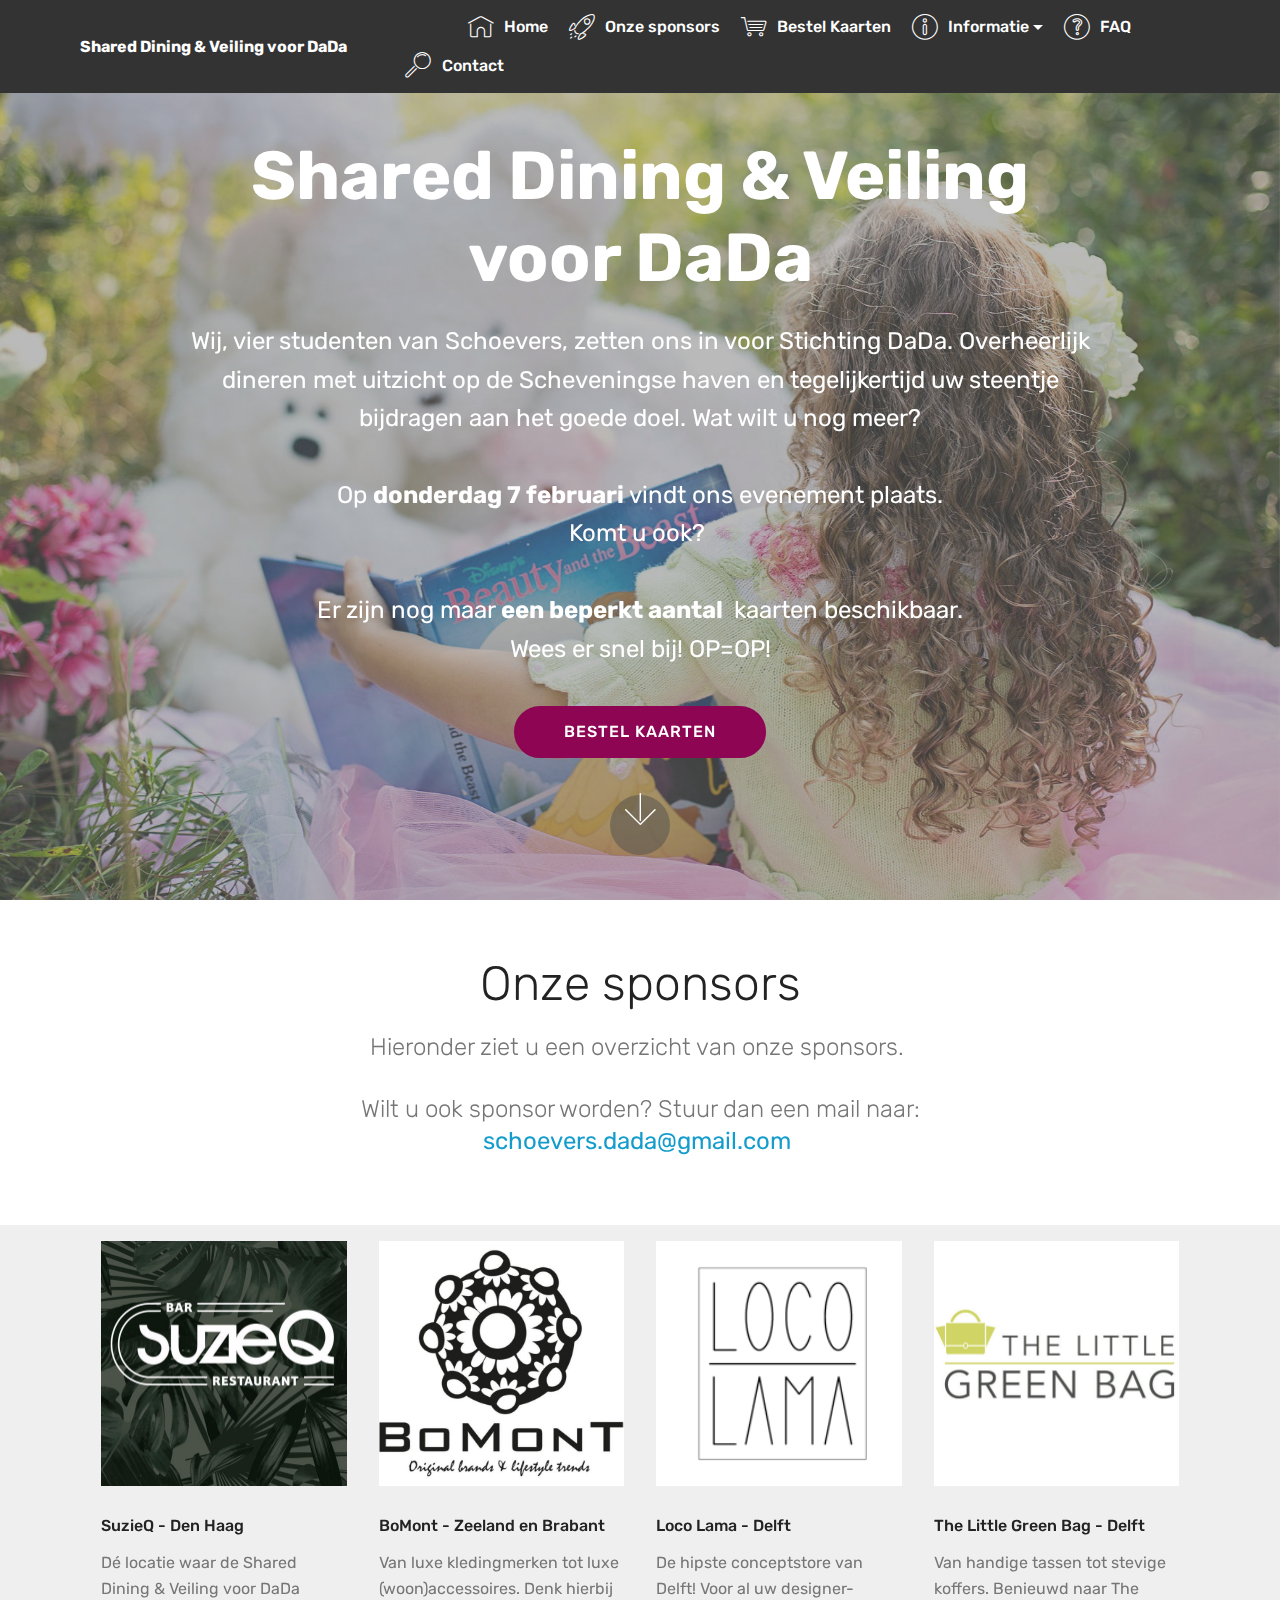
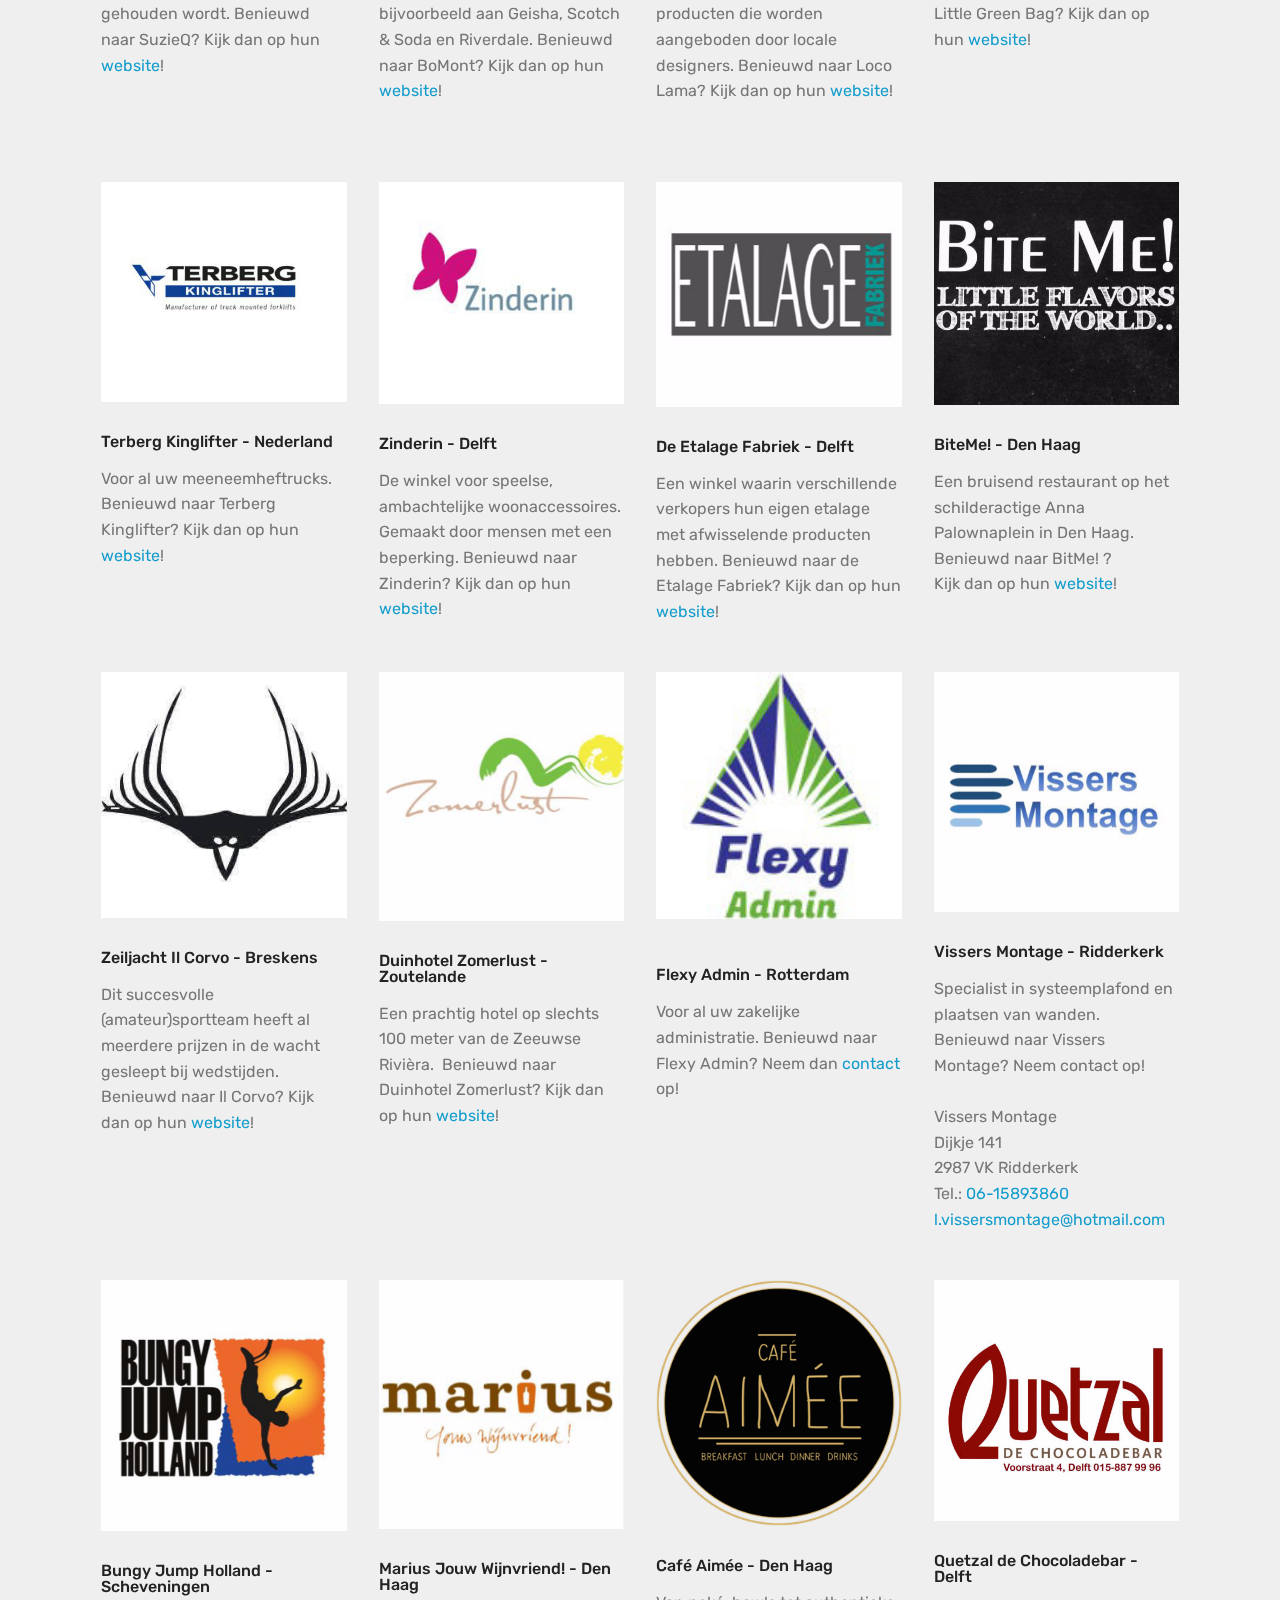
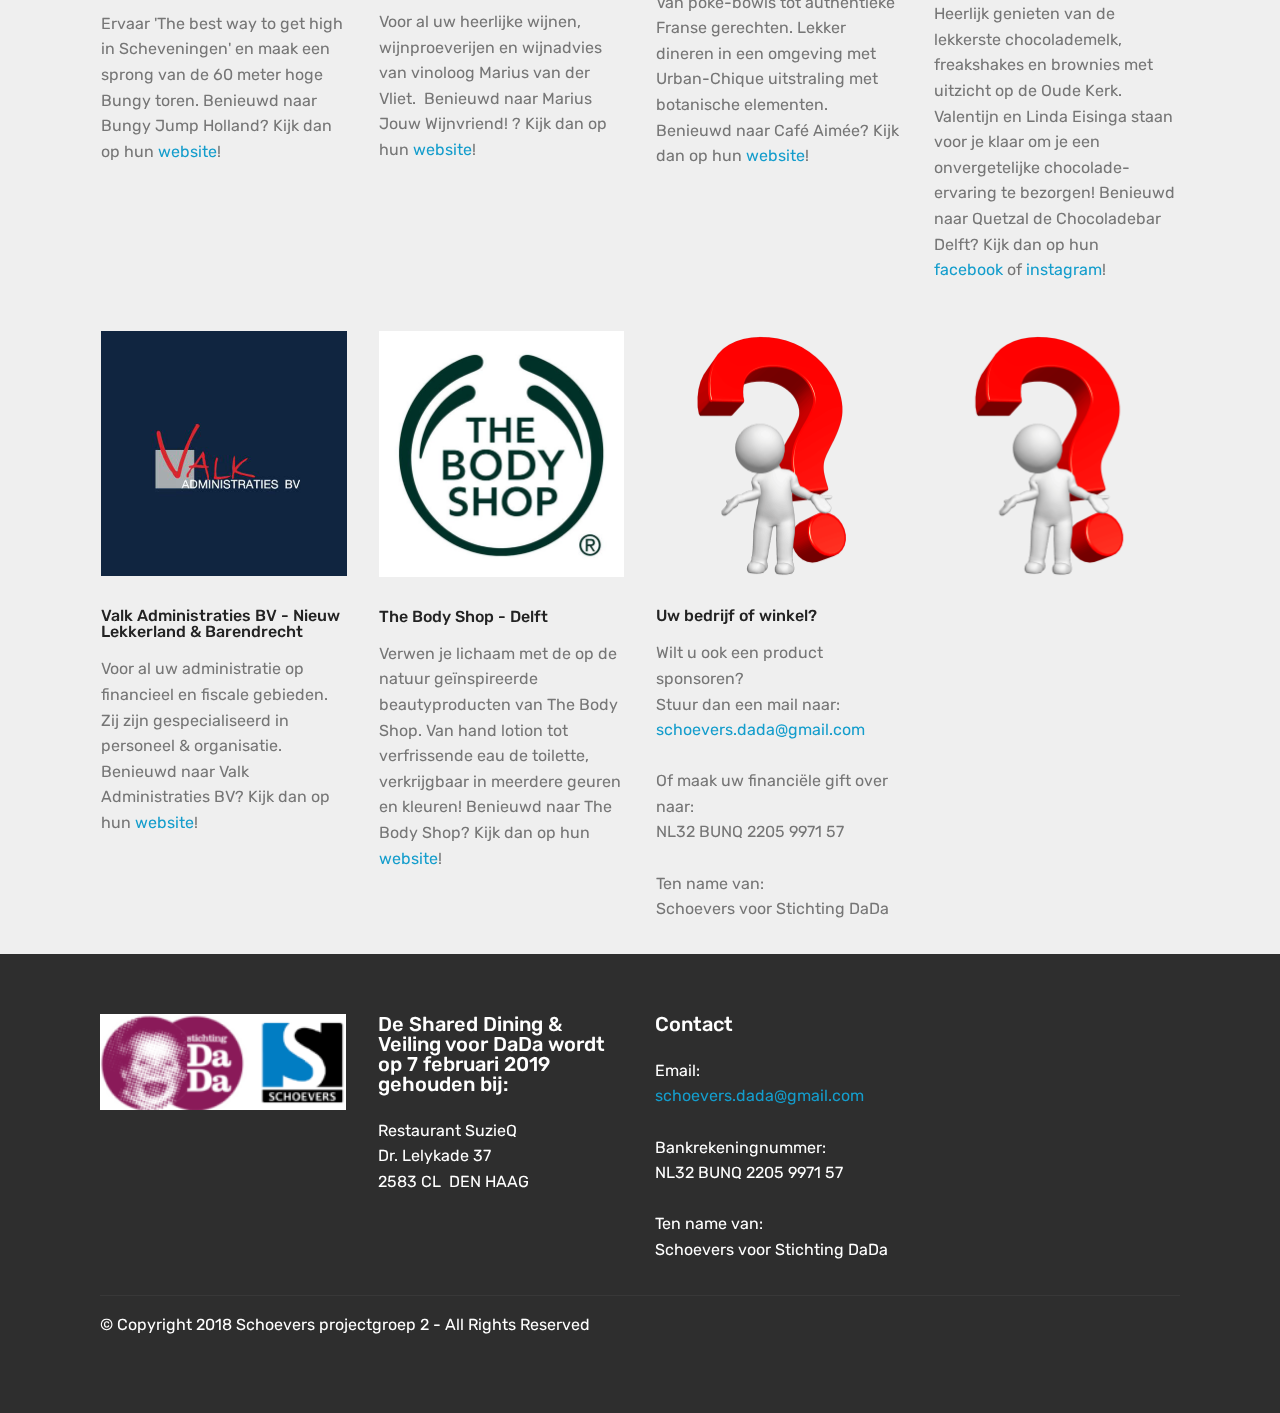
==== index.html @ 32057685 "create github pages" ====
<!DOCTYPE html>
<html >
<head>
  <!-- Site made with Mobirise Website Builder v4.8.8, https://mobirise.com -->
  <meta charset="UTF-8">
  <meta http-equiv="X-UA-Compatible" content="IE=edge">
  <meta name="generator" content="Mobirise v4.8.8, mobirise.com">
  <meta name="viewport" content="width=device-width, initial-scale=1, minimum-scale=1">
  <link rel="shortcut icon" href="assets/images/dada-128x71-1.png" type="image/x-icon">
  <meta name="description" content="Shared Dining & Veiling voor DaDa
Op donderdag 7 februari vindt ons evenement plaats. 
Komt u ook? ">
  <title>Home</title>
  <link rel="stylesheet" href="assets/web/assets/mobirise-icons/mobirise-icons.css">
  <link rel="stylesheet" href="assets/tether/tether.min.css">
  <link rel="stylesheet" href="assets/bootstrap/css/bootstrap.min.css">
  <link rel="stylesheet" href="assets/bootstrap/css/bootstrap-grid.min.css">
  <link rel="stylesheet" href="assets/bootstrap/css/bootstrap-reboot.min.css">
  <link rel="stylesheet" href="assets/socicon/css/styles.css">
  <link rel="stylesheet" href="assets/dropdown/css/style.css">
  <link rel="stylesheet" href="assets/theme/css/style.css">
  <link rel="stylesheet" href="assets/mobirise/css/mbr-additional.css" type="text/css">
  
  
  
</head>
<body>

<!-- Google Analytics -->
<!-- Global site tag (gtag.js) - Google Analytics -->
<script async src="https://www.googletagmanager.com/gtag/js?id=UA-130796115-1"></script>
<script>
  window.dataLayer = window.dataLayer || [];
  function gtag(){dataLayer.push(arguments);}
  gtag('js', new Date());

  gtag('config', 'UA-130796115-1');
</script>

<!-- /Google Analytics -->


  <section class="menu cid-qTkzRZLJNu" once="menu" id="menu1-0">

    

    <nav class="navbar navbar-expand beta-menu navbar-dropdown align-items-center navbar-fixed-top navbar-toggleable-sm">
        <button class="navbar-toggler navbar-toggler-right" type="button" data-toggle="collapse" data-target="#navbarSupportedContent" aria-controls="navbarSupportedContent" aria-expanded="false" aria-label="Toggle navigation">
            <div class="hamburger">
                <span></span>
                <span></span>
                <span></span>
                <span></span>
            </div>
        </button>
        <div class="menu-logo">
            <div class="navbar-brand">
                
                <span class="navbar-caption-wrap"><a class="navbar-caption text-white display-4" href="index.html">
                        Shared Dining &amp; Veiling voor DaDa<br></a></span>
            </div>
        </div>
        <div class="collapse navbar-collapse" id="navbarSupportedContent">
            <ul class="navbar-nav nav-dropdown nav-right" data-app-modern-menu="true"><li class="nav-item">
                    <a class="nav-link link text-white display-4" href="https://mobirise.com">
                        </a>
                </li><li class="nav-item"><a class="nav-link link text-white display-4" href="https://mobirise.com">
                        </a></li><li class="nav-item"><a class="nav-link link text-white display-4" href="https://mobirise.com">
                        </a></li><li class="nav-item"><a class="nav-link link text-white display-4" href="index.html">
                        <span class="mbri-home mbr-iconfont mbr-iconfont-btn"></span>Home</a></li><li class="nav-item"><a class="nav-link link text-white display-4" href="index.html#content4-u"><span class="mbri-rocket mbr-iconfont mbr-iconfont-btn"></span>
                        Onze sponsors</a></li><li class="nav-item"><a class="nav-link link text-white display-4" href="bestel-kaarten.html" aria-expanded="false"><span class="mbri-shopping-cart mbr-iconfont mbr-iconfont-btn"></span>Bestel Kaarten</a></li><li class="nav-item dropdown open"><a class="nav-link link text-white dropdown-toggle display-4" href="informatie.html" data-toggle="dropdown-submenu" aria-expanded="true"><span class="mbri-info mbr-iconfont mbr-iconfont-btn"></span>Informatie</a><div class="dropdown-menu"><a class="text-white dropdown-item display-4" href="informatie.html#features11-7">Shared dining &amp; veiling</a><a class="text-white dropdown-item display-4" href="informatie.html#content4-x">Reglement veiling</a><a class="text-white dropdown-item display-4" href="informatie.html#content4-a" aria-expanded="false">Stichting DaDa</a></div></li><li class="nav-item"><a class="nav-link link text-white display-4" href="faq.html" aria-expanded="false"><span class="mbri-question mbr-iconfont mbr-iconfont-btn"></span>FAQ</a></li>
                <li class="nav-item">
                    <a class="nav-link link text-white display-4" href="contact.html">
                        <span class="mbri-search mbr-iconfont mbr-iconfont-btn"></span>Contact</a>
                </li></ul>
            
        </div>
    </nav>
</section>

<section class="engine"><a href="https://mobirise.info/x">free css templates</a></section><section class="cid-qTkA127IK8 mbr-fullscreen mbr-parallax-background" id="header2-1">

    

    <div class="mbr-overlay" style="opacity: 0.5; background-color: rgb(118, 118, 118);"></div>

    <div class="container align-center">
        <div class="row justify-content-md-center">
            <div class="mbr-white col-md-10">
                <h1 class="mbr-section-title mbr-bold pb-3 mbr-fonts-style display-1">
                    Shared Dining &amp; Veiling voor DaDa</h1>
                
                <p class="mbr-text pb-3 mbr-fonts-style display-5">
                    Wij, vier studenten van Schoevers, zetten ons in voor Stichting DaDa. Overheerlijk dineren met uitzicht op de Scheveningse haven en tegelijkertijd uw steentje bijdragen aan het goede doel. Wat wilt u nog meer?<br><br>Op <strong>donderdag 7 februari</strong> vindt ons evenement plaats. <br>Komt u ook?&nbsp;<br><br>Er zijn nog maar <strong>een beperkt aantal&nbsp;</strong>&nbsp;kaarten beschikbaar. 
<br>Wees er snel bij! OP=OP!</p>
                <div class="mbr-section-btn"><a class="btn btn-md btn-secondary display-4" href="bestel-kaarten.html">BESTEL KAARTEN</a></div>
            </div>
        </div>
    </div>
    <div class="mbr-arrow hidden-sm-down" aria-hidden="true">
        <a href="#next">
            <i class="mbri-down mbr-iconfont"></i>
        </a>
    </div>
</section>

<section class="mbr-section content4 cid-rbWPISC3XA" id="content4-u">

    

    <div class="container">
        <div class="media-container-row">
            <div class="title col-12 col-md-8">
                <h2 class="align-center pb-3 mbr-fonts-style display-2">
                    Onze sponsors</h2>
                <h3 class="mbr-section-subtitle align-center mbr-light mbr-fonts-style display-5">
                    Hieronder ziet u een overzicht van onze sponsors.&nbsp;<br><br>Wilt u ook sponsor worden? Stuur dan een mail naar: <a href="mailto:schoevers.dada@gmail.com">schoevers.dada@gmail.com</a>&nbsp;<br></h3>
                
            </div>
        </div>
    </div>
</section>

<section class="features2 cid-rc86KDP9sh" id="features2-19">

    

    
    
    <div class="container">
        <div class="media-container-row">
            <div class="card p-3 col-12 col-md-6 col-lg-3">
                <div class="card-wrapper">
                    <div class="card-img">
                        <a href="https://restaurantsuzieq.nl/" target="_blank"><img src="assets/images/suzieq-logo-492x492.jpg" alt="Mobirise" title=""></a>
                    </div>
                    <div class="card-box">
                        <h4 class="card-title pb-3 mbr-fonts-style display-7">
                            SuzieQ - Den Haag</h4>
                        <p class="mbr-text mbr-fonts-style display-7">Dé locatie waar de Shared Dining &amp; Veiling voor DaDa gehouden wordt. Benieuwd naar SuzieQ? Kijk dan op hun <a href="https://restaurantsuzieq.nl/" target="_blank">website</a>!</p>
                    </div>
                </div>
            </div>

            <div class="card p-3 col-12 col-md-6 col-lg-3">
                <div class="card-wrapper">
                    <div class="card-img">
                        <a href="https://www.bomont.nl/" target="_blank"><img src="assets/images/bomont-logo-676x676.jpg" alt="Mobirise" title=""></a>
                    </div>
                    <div class="card-box ">
                        <h4 class="card-title pb-3 mbr-fonts-style display-7">
                            BoMont - Zeeland en Brabant</h4>
                        <p class="mbr-text mbr-fonts-style display-7">Van luxe kledingmerken tot luxe (woon)accessoires. Denk hierbij bijvoorbeeld aan Geisha, Scotch &amp; Soda en Riverdale. Benieuwd naar BoMont? Kijk dan op hun <a href="https://www.bomont.nl/" target="_blank">website</a>!&nbsp;</p>
                    </div>
                </div>
            </div>

            <div class="card p-3 col-12 col-md-6 col-lg-3">
                <div class="card-wrapper">
                    <div class="card-img">
                        <a href="https://www.locolama.nl/nl/" target="_blank"><img src="assets/images/loco-lama-logo-delft-492x272.png" alt="Mobirise" title=""></a>
                    </div>
                    <div class="card-box">
                        <h4 class="card-title pb-3 mbr-fonts-style display-7">
                            Loco Lama - Delft</h4>
                        <p class="mbr-text mbr-fonts-style display-7">De hipste conceptstore van Delft! Voor al uw designer- producten die worden aangeboden door locale designers. Benieuwd naar Loco Lama? Kijk dan op hun <a href="https://www.locolama.nl/nl/" target="_blank">website</a>!</p>
                    </div>
                </div>
            </div>

            <div class="card p-3 col-12 col-md-6 col-lg-3">
                <div class="card-wrapper">
                    <div class="card-img">
                        <a href="https://www.thelittlegreenbag.nl/" target="_blank"><img src="assets/images/little-green-bag-logo-492x492.jpg" alt="Mobirise" title=""></a>
                    </div>
                    <div class="card-box">
                        <h4 class="card-title pb-3 mbr-fonts-style display-7">
                            The Little Green Bag - Delft</h4>
                        <p class="mbr-text mbr-fonts-style display-7">Van handige tassen tot stevige koffers. Benieuwd naar The Little Green Bag? Kijk dan op hun <a href="https://www.thelittlegreenbag.nl/" target="_blank">website</a>!</p>
                    </div>
                </div>
            </div>
        </div>
    </div>
</section>

<section class="features2 cid-rc8fjcFndr" id="features2-1b">

    

    
    
    <div class="container">
        <div class="media-container-row">
            <div class="card p-3 col-12 col-md-6 col-lg-3">
                <div class="card-wrapper">
                    <div class="card-img">
                        <a href="https://www.terbergkinglifter.eu/nl/" target="_blank"><img src="assets/images/terberg-kinglifter-413x370.jpg" alt="Mobirise" title=""></a>
                    </div>
                    <div class="card-box">
                        <h4 class="card-title pb-3 mbr-fonts-style display-7">Terberg Kinglifter - Nederland</h4>
                        <p class="mbr-text mbr-fonts-style display-7">Voor al uw meeneemheftrucks. Benieuwd naar Terberg Kinglifter? Kijk dan op hun <a href="https://www.terbergkinglifter.eu/nl/" target="_blank">website</a>!</p>
                    </div>
                </div>
            </div>

            <div class="card p-3 col-12 col-md-6 col-lg-3">
                <div class="card-wrapper">
                    <div class="card-img">
                        <a href="https://www.zinderin.nl/" target="_blank"><img src="assets/images/zinderin-298x270.jpg" alt="Mobirise" title=""></a>
                    </div>
                    <div class="card-box ">
                        <h4 class="card-title pb-3 mbr-fonts-style display-7">
                            Zinderin - Delft</h4>
                        <p class="mbr-text mbr-fonts-style display-7">De winkel voor speelse, ambachtelijke woonaccessoires. Gemaakt door mensen met een beperking. Benieuwd naar Zinderin? Kijk dan op hun <a href="https://www.zinderin.nl/" target="_blank">website</a>!</p>
                    </div>
                </div>
            </div>

            <div class="card p-3 col-12 col-md-6 col-lg-3">
                <div class="card-wrapper">
                    <div class="card-img">
                        <a href="http://www.etalagefabriek.nl/" target="_blank"><img src="assets/images/etalage-fabriek-457x398.jpg" alt="Mobirise" title=""></a>
                    </div>
                    <div class="card-box">
                        <h4 class="card-title pb-3 mbr-fonts-style display-7">De Etalage Fabriek - Delft</h4>
                        <p class="mbr-text mbr-fonts-style display-7">Een winkel waarin verschillende verkopers hun eigen etalage met afwisselende producten hebben. Benieuwd naar de Etalage Fabriek? Kijk dan op hun <a href="http://www.etalagefabriek.nl/" target="_blank">website</a>!</p>
                    </div>
                </div>
            </div>

            <div class="card p-3 col-12 col-md-6 col-lg-3">
                <div class="card-wrapper">
                    <div class="card-img">
                        <a href="https://www.biteme.nu/index.html" target="_blank"><img src="assets/images/bite-me-492x492.jpg" alt="Mobirise" title=""></a>
                    </div>
                    <div class="card-box">
                        <h4 class="card-title pb-3 mbr-fonts-style display-7">BiteMe! - Den Haag</h4>
                        <p class="mbr-text mbr-fonts-style display-7">Een bruisend restaurant op het schilderactige Anna Palownaplein in Den Haag. Benieuwd naar BitMe! ?<br>Kijk dan op hun <a href="https://www.biteme.nu/index.html" target="_blank">website</a>!</p>
                    </div>
                </div>
            </div>
        </div>
    </div>
</section>

<section class="features2 cid-rdesjWPrwk" id="features2-15">

    

    
    
    <div class="container">
        <div class="media-container-row">
            <div class="card p-3 col-12 col-md-6 col-lg-3">
                <div class="card-wrapper">
                    <div class="card-img">
                        <a href="https://nl-nl.facebook.com/pages/category/Amateur-Sports-Team/Zeiljacht-IL-Corvo-1473935519591062/"><img src="assets/images/il-corvo-zeiljacht-300x300.jpg" alt="Mobirise" title=""></a>
                    </div>
                    <div class="card-box">
                        <h4 class="card-title pb-3 mbr-fonts-style display-7">Zeiljacht Il Corvo - Breskens</h4>
                        <p class="mbr-text mbr-fonts-style display-7">Dit succesvolle (amateur)sportteam heeft al meerdere prijzen in de wacht gesleept bij wedstijden. Benieuwd naar Il Corvo? Kijk dan op hun <a href="https://nl-nl.facebook.com/pages/category/Amateur-Sports-Team/Zeiljacht-IL-Corvo-1473935519591062/" target="_blank">website</a>!&nbsp;</p>
                    </div>
                </div>
            </div>

            <div class="card p-3 col-12 col-md-6 col-lg-3">
                <div class="card-wrapper">
                    <div class="card-img">
                        <a href="https://www.duinhotelzomerlust.nl/nl/"><img src="assets/images/duinhotel-zomerlust-zoutelande-443x398.jpg" alt="Mobirise" title=""></a>
                    </div>
                    <div class="card-box ">
                        <h4 class="card-title pb-3 mbr-fonts-style display-7">
                            Duinhotel Zomerlust - Zoutelande</h4>
                        <p class="mbr-text mbr-fonts-style display-7">Een prachtig hotel op slechts 100 meter van de Zeeuwse Rivièra. &nbsp;Benieuwd naar Duinhotel Zomerlust? Kijk dan op hun <a href="https://www.duinhotelzomerlust.nl/nl/" target="_blank">website</a>!</p>
                    </div>
                </div>
            </div>

            <div class="card p-3 col-12 col-md-6 col-lg-3">
                <div class="card-wrapper">
                    <div class="card-img">
                        <a href="mailto:schoevers.dada@gmail.com"><img src="assets/images/logo-flexy-admin-320x194.jpg" alt="Mobirise" title=""></a>
                    </div>
                    <div class="card-box">
                        <h4 class="card-title pb-3 mbr-fonts-style display-7"><br>Flexy Admin - Rotterdam</h4>
                        <p class="mbr-text mbr-fonts-style display-7">Voor al uw zakelijke administratie. Benieuwd naar Flexy Admin? Neem dan <a href="mailto:schoevers.dada@gmail.com">contact </a>op!</p>
                    </div>
                </div>
            </div>

            <div class="card p-3 col-12 col-md-6 col-lg-3">
                <div class="card-wrapper">
                    <div class="card-img">
                        <a href="mailto:l.vissersmontage@hotmail.com"><img src="assets/images/vissers-montage-logo-492x431.jpg" alt="Mobirise" title=""></a>
                    </div>
                    <div class="card-box">
                        <h4 class="card-title pb-3 mbr-fonts-style display-7">Vissers Montage - Ridderkerk</h4>
                        <p class="mbr-text mbr-fonts-style display-7">Specialist in systeemplafond en plaatsen van wanden. Benieuwd naar Vissers Montage? Neem contact op!<br><br>Vissers Montage<br>Dijkje 141<br>2987 VK Ridderkerk<br>Tel.: <a href="tel:06-15893860">06-15893860</a><br><a href="mailto:l.vissersmontage@hotmail.com">l.vissersmontage@hotmail.com</a><br></p>
                    </div>
                </div>
            </div>
        </div>
    </div>
</section>

<section class="features2 cid-rf9fkW1vSu" id="features2-15">

    

    
    
    <div class="container">
        <div class="media-container-row">
            <div class="card p-3 col-12 col-md-6 col-lg-3">
                <div class="card-wrapper">
                    <div class="card-img">
                        <a href="http://www.bungy.nl/" target="_blank"><img src="assets/images/logo-bungy-scheveningen-492x466.jpg" alt="Mobirise" title=""></a>
                    </div>
                    <div class="card-box">
                        <h4 class="card-title pb-3 mbr-fonts-style display-7">Bungy Jump Holland - Scheveningen&nbsp;</h4>
                        <p class="mbr-text mbr-fonts-style display-7">Ervaar 'The best way to get high in Scheveningen' en maak een sprong van de 60 meter hoge Bungy toren. Benieuwd naar Bungy Jump Holland? Kijk dan op hun <a href="http://www.bungy.nl/" target="_blank">website</a>!</p>
                    </div>
                </div>
            </div>

            <div class="card p-3 col-12 col-md-6 col-lg-3">
                <div class="card-wrapper">
                    <div class="card-img">
                        <a href="https://www.jouwwijnvriend.nl/" target="_blank"><img src="assets/images/marius-jouw-wijnvriend-452x387.jpg" alt="Mobirise" title=""></a>
                    </div>
                    <div class="card-box ">
                        <h4 class="card-title pb-3 mbr-fonts-style display-7">Marius Jouw Wijnvriend! - Den Haag</h4>
                        <p class="mbr-text mbr-fonts-style display-7">Voor al uw heerlijke wijnen, wijnproeverijen en wijnadvies van vinoloog Marius van der Vliet. &nbsp;Benieuwd naar Marius Jouw Wijnvriend! ? Kijk dan op hun <a href="https://www.jouwwijnvriend.nl/" target="_blank">website</a>!&nbsp;</p>
                    </div>
                </div>
            </div>

            <div class="card p-3 col-12 col-md-6 col-lg-3">
                <div class="card-wrapper">
                    <div class="card-img">
                        <a href="https://www.cafe-aimee.nl/" target="_blank"><img src="assets/images/caf-aimee-320x320.png" alt="Mobirise" title=""></a>
                    </div>
                    <div class="card-box">
                        <h4 class="card-title pb-3 mbr-fonts-style display-7">Café Aimée - Den Haag</h4>
                        <p class="mbr-text mbr-fonts-style display-7">Van poké-bowls tot authentieke Franse gerechten. Lekker dineren in een omgeving met Urban-Chique uitstraling met botanische elementen. Benieuwd naar Café Aimée? Kijk dan op hun <a href="https://www.cafe-aimee.nl/" target="_blank">website</a>! &nbsp;</p>
                    </div>
                </div>
            </div>

            <div class="card p-3 col-12 col-md-6 col-lg-3">
                <div class="card-wrapper">
                    <div class="card-img">
                        <a href="https://www.facebook.com/QuetzalDelft/"><img src="assets/images/quetzal-de-chocoladebar-logo-delft-492x442.jpg" alt="Mobirise" title=""></a>
                    </div>
                    <div class="card-box">
                        <h4 class="card-title pb-3 mbr-fonts-style display-7">Quetzal de Chocoladebar - Delft</h4>
                        <p class="mbr-text mbr-fonts-style display-7">Heerlijk genieten van de lekkerste chocolademelk, freakshakes en brownies met uitzicht op de Oude Kerk. Valentijn en Linda Eisinga staan voor je klaar om je een onvergetelijke chocolade-ervaring te bezorgen! Benieuwd naar Quetzal de Chocoladebar Delft? Kijk dan op hun <a href="https://www.facebook.com/QuetzalDelft/" target="_blank">facebook&nbsp;</a>of <a href="https://www.instagram.com/quetzal_delft/" target="_blank">instagram</a>! &nbsp;</p>
                    </div>
                </div>
            </div>
        </div>
    </div>
</section>

<section class="features2 cid-rfANCWx6vz" id="features2-15">

    

    
    
    <div class="container">
        <div class="media-container-row">
            <div class="card p-3 col-12 col-md-6 col-lg-3">
                <div class="card-wrapper">
                    <div class="card-img">
                        <a href="https://valkadministraties.nl/" target="_blank"><img src="assets/images/valk-administraties-bv-logo-474x474.jpg" alt="Mobirise" title=""></a>
                    </div>
                    <div class="card-box">
                        <h4 class="card-title pb-3 mbr-fonts-style display-7">Valk Administraties BV - Nieuw Lekkerland &amp; Barendrecht&nbsp;</h4>
                        <p class="mbr-text mbr-fonts-style display-7">Voor al uw administratie op financieel en fiscale gebieden. Zij zijn gespecialiseerd in personeel &amp; organisatie. Benieuwd naar Valk Administraties BV? Kijk dan op hun <a href="https://valkadministraties.nl/" target="_blank">website</a>!&nbsp;</p>
                    </div>
                </div>
            </div>

            <div class="card p-3 col-12 col-md-6 col-lg-3">
                <div class="card-wrapper">
                    <div class="card-img">
                        <a href="https://www.thebodyshop.com/nl-nl/" target="_blank"><img src="assets/images/logo-the-body-shop-delft-492x493.jpg" alt="Mobirise" title=""></a>
                    </div>
                    <div class="card-box ">
                        <h4 class="card-title pb-3 mbr-fonts-style display-7">The Body Shop - Delft&nbsp;</h4>
                        <p class="mbr-text mbr-fonts-style display-7">Verwen je lichaam met de op de natuur geïnspireerde beautyproducten van The Body Shop. Van hand lotion tot verfrissende eau de toilette, verkrijgbaar in meerdere geuren en kleuren! Benieuwd naar The Body Shop? Kijk dan op hun <a href="https://www.thebodyshop.com/nl-nl/" target="_blank">website</a>!&nbsp;</p>
                    </div>
                </div>
            </div>

            <div class="card p-3 col-12 col-md-6 col-lg-3">
                <div class="card-wrapper">
                    <div class="card-img">
                        <img src="assets/images/man-with-question-5-492x492.png" alt="Mobirise" title="">
                    </div>
                    <div class="card-box">
                        <h4 class="card-title pb-3 mbr-fonts-style display-7">Uw bedrijf of winkel?</h4>
                        <p class="mbr-text mbr-fonts-style display-7">Wilt u ook een product sponsoren? 
<br>Stuur dan een mail naar: <a href="mailto:schoevers.dada@gmail.com">schoevers.dada@gmail.com</a> 
<br>
<br>Of maak uw financiële gift over naar: 
<br>NL32 BUNQ 2205 9971 57 
<br>
<br>Ten name van: 
<br>Schoevers voor Stichting DaDa&nbsp;</p>
                    </div>
                </div>
            </div>

            <div class="card p-3 col-12 col-md-6 col-lg-3">
                <div class="card-wrapper">
                    <div class="card-img">
                        <img src="assets/images/man-with-question-5-492x492.png" alt="Mobirise" title="">
                    </div>
                    <div class="card-box">
                        <h4 class="card-title pb-3 mbr-fonts-style display-7"></h4>
                        <p class="mbr-text mbr-fonts-style display-7"></p>
                    </div>
                </div>
            </div>
        </div>
    </div>
</section>

<section class="cid-rbRXRO6nal" id="footer1-p">

    

    

    <div class="container">
        <div class="media-container-row content text-white">
            <div class="col-12 col-md-3">
                <div class="media-wrap">
                    <a href="https://mobirise.com/">
                        <img src="assets/images/logo-schoevers-dada-192x80.png" alt="Mobirise" title="">
                    </a>
                </div>
            </div>
            <div class="col-12 col-md-3 mbr-fonts-style display-7">
                <h5 class="pb-3">
                    De Shared Dining &amp; Veiling voor DaDa wordt op 7 februari 2019 gehouden bij:</h5>
                <p class="mbr-text">Restaurant SuzieQ<br>Dr. Lelykade 37<br>2583 CL &nbsp;DEN HAAG<br><br></p>
            </div>
            <div class="col-12 col-md-3 mbr-fonts-style display-7">
                <h5 class="pb-3">
                    Contact</h5>
                <p class="mbr-text">Email: <a href="mailto:schoevers.dada@gmail.com">schoevers.dada@gmail.com </a> 
<br>
<br>Bankrekeningnummer:
<br>NL32 BUNQ 2205 9971 57
<br>
<br>Ten name van:
<br>Schoevers voor Stichting DaDa&nbsp;<br></p>
            </div>
            <div class="col-12 col-md-3 mbr-fonts-style display-7">
                <h5 class="pb-3"></h5>
                <p class="mbr-text"></p>
            </div>
        </div>
        <div class="footer-lower">
            <div class="media-container-row">
                <div class="col-sm-12">
                    <hr>
                </div>
            </div>
            <div class="media-container-row mbr-white">
                <div class="col-sm-6 copyright">
                    <p class="mbr-text mbr-fonts-style display-7">
                        © Copyright 2018 Schoevers projectgroep 2 - All Rights Reserved
                    </p>
                </div>
                <div class="col-md-6">
                    
                </div>
            </div>
        </div>
    </div>
</section>


  <script src="assets/web/assets/jquery/jquery.min.js"></script>
  <script src="assets/popper/popper.min.js"></script>
  <script src="assets/tether/tether.min.js"></script>
  <script src="assets/bootstrap/js/bootstrap.min.js"></script>
  <script src="assets/dropdown/js/script.min.js"></script>
  <script src="assets/touchswipe/jquery.touch-swipe.min.js"></script>
  <script src="assets/parallax/jarallax.min.js"></script>
  <script src="assets/smoothscroll/smooth-scroll.js"></script>
  <script src="assets/theme/js/script.js"></script>
  
  
</body>
</html>
---- assets/web/assets/mobirise-icons/mobirise-icons.css ----
@font-face {
  font-family: 'MobiriseIcons';
  src:  url('mobirise-icons.eot?spat4u');
  src:  url('mobirise-icons.eot?spat4u#iefix') format('embedded-opentype'),
    url('mobirise-icons.ttf?spat4u') format('truetype'),
    url('mobirise-icons.woff?spat4u') format('woff'),
    url('mobirise-icons.svg?spat4u#MobiriseIcons') format('svg');
  font-weight: normal;
  font-style: normal;
}

[class^="mbri-"], [class*=" mbri-"] {
  /* use !important to prevent issues with browser extensions that change fonts */
  font-family: MobiriseIcons !important;
  speak: none;
  font-style: normal;
  font-weight: normal;
  font-variant: normal;
  text-transform: none;
  line-height: 1;

  /* Better Font Rendering =========== */
  -webkit-font-smoothing: antialiased;
  -moz-osx-font-smoothing: grayscale;
}

.mbri-add-submenu:before {
  content: "\e900";
}
.mbri-alert:before {
  content: "\e901";
}
.mbri-align-center:before {
  content: "\e902";
}
.mbri-align-justify:before {
  content: "\e903";
}
.mbri-align-left:before {
  content: "\e904";
}
.mbri-align-right:before {
  content: "\e905";
}
.mbri-android:before {
  content: "\e906";
}
.mbri-apple:before {
  content: "\e907";
}
.mbri-arrow-down:before {
  content: "\e908";
}
.mbri-arrow-next:before {
  content: "\e909";
}
.mbri-arrow-prev:before {
  content: "\e90a";
}
.mbri-arrow-up:before {
  content: "\e90b";
}
.mbri-bold:before {
  content: "\e90c";
}
.mbri-bookmark:before {
  content: "\e90d";
}
.mbri-bootstrap:before {
  content: "\e90e";
}
.mbri-briefcase:before {
  content: "\e90f";
}
.mbri-browse:before {
  content: "\e910";
}
.mbri-bulleted-list:before {
  content: "\e911";
}
.mbri-calendar:before {
  content: "\e912";
}
.mbri-camera:before {
  content: "\e913";
}
.mbri-cart-add:before {
  content: "\e914";
}
.mbri-cart-full:before {
  content: "\e915";
}
.mbri-cash:before {
  content: "\e916";
}
.mbri-change-style:before {
  content: "\e917";
}
.mbri-chat:before {
  content: "\e918";
}
.mbri-clock:before {
  content: "\e919";
}
.mbri-close:before {
  content: "\e91a";
}
.mbri-cloud:before {
  content: "\e91b";
}
.mbri-code:before {
  content: "\e91c";
}
.mbri-contact-form:before {
  content: "\e91d";
}
.mbri-credit-card:before {
  content: "\e91e";
}
.mbri-cursor-click:before {
  content: "\e91f";
}
.mbri-cust-feedback:before {
  content: "\e920";
}
.mbri-database:before {
  content: "\e921";
}
.mbri-delivery:before {
  content: "\e922";
}
.mbri-desktop:before {
  content: "\e923";
}
.mbri-devices:before {
  content: "\e924";
}
.mbri-down:before {
  content: "\e925";
}
.mbri-download:before {
  content: "\e989";
}
.mbri-drag-n-drop:before {
  content: "\e927";
}
.mbri-drag-n-drop2:before {
  content: "\e928";
}
.mbri-edit:before {
  content: "\e929";
}
.mbri-edit2:before {
  content: "\e92a";
}
.mbri-error:before {
  content: "\e92b";
}
.mbri-extension:before {
  content: "\e92c";
}
.mbri-features:before {
  content: "\e92d";
}
.mbri-file:before {
  content: "\e92e";
}
.mbri-flag:before {
  content: "\e92f";
}
.mbri-folder:before {
  content: "\e930";
}
.mbri-gift:before {
  content: "\e931";
}
.mbri-github:before {
  content: "\e932";
}
.mbri-globe:before {
  content: "\e933";
}
.mbri-globe-2:before {
  content: "\e934";
}
.mbri-growing-chart:before {
  content: "\e935";
}
.mbri-hearth:before {
  content: "\e936";
}
.mbri-help:before {
  content: "\e937";
}
.mbri-home:before {
  content: "\e938";
}
.mbri-hot-cup:before {
  content: "\e939";
}
.mbri-idea:before {
  content: "\e93a";
}
.mbri-image-gallery:before {
  content: "\e93b";
}
.mbri-image-slider:before {
  content: "\e93c";
}
.mbri-info:before {
  content: "\e93d";
}
.mbri-italic:before {
  content: "\e93e";
}
.mbri-key:before {
  content: "\e93f";
}
.mbri-laptop:before {
  content: "\e940";
}
.mbri-layers:before {
  content: "\e941";
}
.mbri-left-right:before {
  content: "\e942";
}
.mbri-left:before {
  content: "\e943";
}
.mbri-letter:before {
  content: "\e944";
}
.mbri-like:before {
  content: "\e945";
}
.mbri-link:before {
  content: "\e946";
}
.mbri-lock:before {
  content: "\e947";
}
.mbri-login:before {
  content: "\e948";
}
.mbri-logout:before {
  content: "\e949";
}
.mbri-magic-stick:before {
  content: "\e94a";
}
.mbri-map-pin:before {
  content: "\e94b";
}
.mbri-menu:before {
  content: "\e94c";
}
.mbri-mobile:before {
  content: "\e94d";
}
.mbri-mobile2:before {
  content: "\e94e";
}
.mbri-mobirise:before {
  content: "\e94f";
}
.mbri-more-horizontal:before {
  content: "\e950";
}
.mbri-more-vertical:before {
  content: "\e951";
}
.mbri-music:before {
  content: "\e952";
}
.mbri-new-file:before {
  content: "\e953";
}
.mbri-numbered-list:before {
  content: "\e954";
}
.mbri-opened-folder:before {
  content: "\e955";
}
.mbri-pages:before {
  content: "\e956";
}
.mbri-paper-plane:before {
  content: "\e957";
}
.mbri-paperclip:before {
  content: "\e958";
}
.mbri-photo:before {
  content: "\e959";
}
.mbri-photos:before {
  content: "\e95a";
}
.mbri-pin:before {
  content: "\e95b";
}
.mbri-play:before {
  content: "\e95c";
}
.mbri-plus:before {
  content: "\e95d";
}
.mbri-preview:before {
  content: "\e95e";
}
.mbri-print:before {
  content: "\e95f";
}
.mbri-protect:before {
  content: "\e960";
}
.mbri-question:before {
  content: "\e961";
}
.mbri-quote-left:before {
  content: "\e962";
}
.mbri-quote-right:before {
  content: "\e963";
}
.mbri-refresh:before {
  content: "\e964";
}
.mbri-responsive:before {
  content: "\e965";
}
.mbri-right:before {
  content: "\e966";
}
.mbri-rocket:before {
  content: "\e967";
}
.mbri-sad-face:before {
  content: "\e968";
}
.mbri-sale:before {
  content: "\e969";
}
.mbri-save:before {
  content: "\e96a";
}
.mbri-search:before {
  content: "\e96b";
}
.mbri-setting:before {
  content: "\e96c";
}
.mbri-setting2:before {
  content: "\e96d";
}
.mbri-setting3:before {
  content: "\e96e";
}
.mbri-share:before {
  content: "\e96f";
}
.mbri-shopping-bag:before {
  content: "\e970";
}
.mbri-shopping-basket:before {
  content: "\e971";
}
.mbri-shopping-cart:before {
  content: "\e972";
}
.mbri-sites:before {
  content: "\e973";
}
.mbri-smile-face:before {
  content: "\e974";
}
.mbri-speed:before {
  content: "\e975";
}
.mbri-star:before {
  content: "\e976";
}
.mbri-success:before {
  content: "\e977";
}
.mbri-sun:before {
  content: "\e978";
}
.mbri-sun2:before {
  content: "\e979";
}
.mbri-tablet:before {
  content: "\e97a";
}
.mbri-tablet-vertical:before {
  content: "\e97b";
}
.mbri-target:before {
  content: "\e97c";
}
.mbri-timer:before {
  content: "\e97d";
}
.mbri-to-ftp:before {
  content: "\e97e";
}
.mbri-to-local-drive:before {
  content: "\e97f";
}
.mbri-touch-swipe:before {
  content: "\e980";
}
.mbri-touch:before {
  content: "\e981";
}
.mbri-trash:before {
  content: "\e982";
}
.mbri-underline:before {
  content: "\e983";
}
.mbri-unlink:before {
  content: "\e984";
}
.mbri-unlock:before {
  content: "\e985";
}
.mbri-up-down:before {
  content: "\e986";
}
.mbri-up:before {
  content: "\e987";
}
.mbri-update:before {
  content: "\e988";
}
.mbri-upload:before {
 content: "\e926"; 
}
.mbri-user:before {
  content: "\e98a";
}
.mbri-user2:before {
  content: "\e98b";
}
.mbri-users:before {
  content: "\e98c";
}
.mbri-video:before {
  content: "\e98d";
}
.mbri-video-play:before {
  content: "\e98e";
}
.mbri-watch:before {
  content: "\e98f";
}
.mbri-website-theme:before {
  content: "\e990";
}
.mbri-wifi:before {
  content: "\e991";
}
.mbri-windows:before {
  content: "\e992";
}
.mbri-zoom-out:before {
  content: "\e993";
}
.mbri-redo:before {
  content: "\e994";
}
.mbri-undo:before {
  content: "\e995";
}
---- assets/socicon/css/styles.css ----
@charset "UTF-8";

@font-face {
  font-family: "socicon";
  src:url("../fonts/socicon.eot");
  src:url("../fonts/socicon.eot?#iefix") format("embedded-opentype"),
    url("../fonts/socicon.woff") format("woff"),
    url("../fonts/socicon.ttf") format("truetype"),
    url("../fonts/socicon.svg#socicon") format("svg");
  font-weight: normal;
  font-style: normal;

}

[data-icon]:before {
  font-family: "socicon" !important;
  content: attr(data-icon);
  font-style: normal !important;
  font-weight: normal !important;
  font-variant: normal !important;
  text-transform: none !important;
  speak: none;
  line-height: 1;
  -webkit-font-smoothing: antialiased;
  -moz-osx-font-smoothing: grayscale;
}

[class^="socicon-"]:before,
[class*=" socicon-"]:before {
  font-family: "socicon" !important;
  font-style: normal !important;
  font-weight: normal !important;
  font-variant: normal !important;
  text-transform: none !important;
  speak: none;
  line-height: 1;
  -webkit-font-smoothing: antialiased;
  -moz-osx-font-smoothing: grayscale;
}

.socicon-modelmayhem:before {
  content: "\e000";
}
.socicon-mixcloud:before {
  content: "\e001";
}
.socicon-drupal:before {
  content: "\e002";
}
.socicon-swarm:before {
  content: "\e003";
}
.socicon-istock:before {
  content: "\e004";
}
.socicon-yammer:before {
  content: "\e005";
}
.socicon-ello:before {
  content: "\e006";
}
.socicon-stackoverflow:before {
  content: "\e007";
}
.socicon-persona:before {
  content: "\e008";
}
.socicon-triplej:before {
  content: "\e009";
}
.socicon-houzz:before {
  content: "\e00a";
}
.socicon-rss:before {
  content: "\e00b";
}
.socicon-paypal:before {
  content: "\e00c";
}
.socicon-odnoklassniki:before {
  content: "\e00d";
}
.socicon-airbnb:before {
  content: "\e00e";
}
.socicon-periscope:before {
  content: "\e00f";
}
.socicon-outlook:before {
  content: "\e010";
}
.socicon-coderwall:before {
  content: "\e011";
}
.socicon-tripadvisor:before {
  content: "\e012";
}
.socicon-appnet:before {
  content: "\e013";
}
.socicon-goodreads:before {
  content: "\e014";
}
.socicon-tripit:before {
  content: "\e015";
}
.socicon-lanyrd:before {
  content: "\e016";
}
.socicon-slideshare:before {
  content: "\e017";
}
.socicon-buffer:before {
  content: "\e018";
}
.socicon-disqus:before {
  content: "\e019";
}
.socicon-vkontakte:before {
  content: "\e01a";
}
.socicon-whatsapp:before {
  content: "\e01b";
}
.socicon-patreon:before {
  content: "\e01c";
}
.socicon-storehouse:before {
  content: "\e01d";
}
.socicon-pocket:before {
  content: "\e01e";
}
.socicon-mail:before {
  content: "\e01f";
}
.socicon-blogger:before {
  content: "\e020";
}
.socicon-technorati:before {
  content: "\e021";
}
.socicon-reddit:before {
  content: "\e022";
}
.socicon-dribbble:before {
  content: "\e023";
}
.socicon-stumbleupon:before {
  content: "\e024";
}
.socicon-digg:before {
  content: "\e025";
}
.socicon-envato:before {
  content: "\e026";
}
.socicon-behance:before {
  content: "\e027";
}
.socicon-delicious:before {
  content: "\e028";
}
.socicon-deviantart:before {
  content: "\e029";
}
.socicon-forrst:before {
  content: "\e02a";
}
.socicon-play:before {
  content: "\e02b";
}
.socicon-zerply:before {
  content: "\e02c";
}
.socicon-wikipedia:before {
  content: "\e02d";
}
.socicon-apple:before {
  content: "\e02e";
}
.socicon-flattr:before {
  content: "\e02f";
}
.socicon-github:before {
  content: "\e030";
}
.socicon-renren:before {
  content: "\e031";
}
.socicon-friendfeed:before {
  content: "\e032";
}
.socicon-newsvine:before {
  content: "\e033";
}
.socicon-identica:before {
  content: "\e034";
}
.socicon-bebo:before {
  content: "\e035";
}
.socicon-zynga:before {
  content: "\e036";
}
.socicon-steam:before {
  content: "\e037";
}
.socicon-xbox:before {
  content: "\e038";
}
.socicon-windows:before {
  content: "\e039";
}
.socicon-qq:before {
  content: "\e03a";
}
.socicon-douban:before {
  content: "\e03b";
}
.socicon-meetup:before {
  content: "\e03c";
}
.socicon-playstation:before {
  content: "\e03d";
}
.socicon-android:before {
  content: "\e03e";
}
.socicon-snapchat:before {
  content: "\e03f";
}
.socicon-twitter:before {
  content: "\e040";
}
.socicon-facebook:before {
  content: "\e041";
}
.socicon-googleplus:before {
  content: "\e042";
}
.socicon-pinterest:before {
  content: "\e043";
}
.socicon-foursquare:before {
  content: "\e044";
}
.socicon-yahoo:before {
  content: "\e045";
}
.socicon-skype:before {
  content: "\e046";
}
.socicon-yelp:before {
  content: "\e047";
}
.socicon-feedburner:before {
  content: "\e048";
}
.socicon-linkedin:before {
  content: "\e049";
}
.socicon-viadeo:before {
  content: "\e04a";
}
.socicon-xing:before {
  content: "\e04b";
}
.socicon-myspace:before {
  content: "\e04c";
}
.socicon-soundcloud:before {
  content: "\e04d";
}
.socicon-spotify:before {
  content: "\e04e";
}
.socicon-grooveshark:before {
  content: "\e04f";
}
.socicon-lastfm:before {
  content: "\e050";
}
.socicon-youtube:before {
  content: "\e051";
}
.socicon-vimeo:before {
  content: "\e052";
}
.socicon-dailymotion:before {
  content: "\e053";
}
.socicon-vine:before {
  content: "\e054";
}
.socicon-flickr:before {
  content: "\e055";
}
.socicon-500px:before {
  content: "\e056";
}
.socicon-wordpress:before {
  content: "\e058";
}
.socicon-tumblr:before {
  content: "\e059";
}
.socicon-twitch:before {
  content: "\e05a";
}
.socicon-8tracks:before {
  content: "\e05b";
}
.socicon-amazon:before {
  content: "\e05c";
}
.socicon-icq:before {
  content: "\e05d";
}
.socicon-smugmug:before {
  content: "\e05e";
}
.socicon-ravelry:before {
  content: "\e05f";
}
.socicon-weibo:before {
  content: "\e060";
}
.socicon-baidu:before {
  content: "\e061";
}
.socicon-angellist:before {
  content: "\e062";
}
.socicon-ebay:before {
  content: "\e063";
}
.socicon-imdb:before {
  content: "\e064";
}
.socicon-stayfriends:before {
  content: "\e065";
}
.socicon-residentadvisor:before {
  content: "\e066";
}
.socicon-google:before {
  content: "\e067";
}
.socicon-yandex:before {
  content: "\e068";
}
.socicon-sharethis:before {
  content: "\e069";
}
.socicon-bandcamp:before {
  content: "\e06a";
}
.socicon-itunes:before {
  content: "\e06b";
}
.socicon-deezer:before {
  content: "\e06c";
}
.socicon-telegram:before {
  content: "\e06e";
}
.socicon-openid:before {
  content: "\e06f";
}
.socicon-amplement:before {
  content: "\e070";
}
.socicon-viber:before {
  content: "\e071";
}
.socicon-zomato:before {
  content: "\e072";
}
.socicon-draugiem:before {
  content: "\e074";
}
.socicon-endomodo:before {
  content: "\e075";
}
.socicon-filmweb:before {
  content: "\e076";
}
.socicon-stackexchange:before {
  content: "\e077";
}
.socicon-wykop:before {
  content: "\e078";
}
.socicon-teamspeak:before {
  content: "\e079";
}
.socicon-teamviewer:before {
  content: "\e07a";
}
.socicon-ventrilo:before {
  content: "\e07b";
}
.socicon-younow:before {
  content: "\e07c";
}
.socicon-raidcall:before {
  content: "\e07d";
}
.socicon-mumble:before {
  content: "\e07e";
}
.socicon-medium:before {
  content: "\e06d";
}
.socicon-bebee:before {
  content: "\e07f";
}
.socicon-hitbox:before {
  content: "\e080";
}
.socicon-reverbnation:before {
  content: "\e081";
}
.socicon-formulr:before {
  content: "\e082";
}
.socicon-instagram:before {
  content: "\e057";
}
.socicon-battlenet:before {
  content: "\e083";
}
.socicon-chrome:before {
  content: "\e084";
}
.socicon-discord:before {
  content: "\e086";
}
.socicon-issuu:before {
  content: "\e087";
}
.socicon-macos:before {
  content: "\e088";
}
.socicon-firefox:before {
  content: "\e089";
}
.socicon-opera:before {
  content: "\e08d";
}
.socicon-keybase:before {
  content: "\e090";
}
.socicon-alliance:before {
  content: "\e091";
}
.socicon-livejournal:before {
  content: "\e092";
}
.socicon-googlephotos:before {
  content: "\e093";
}
.socicon-horde:before {
  content: "\e094";
}
.socicon-etsy:before {
  content: "\e095";
}
.socicon-zapier:before {
  content: "\e096";
}
.socicon-google-scholar:before {
  content: "\e097";
}
.socicon-researchgate:before {
  content: "\e098";
}
.socicon-wechat:before {
  content: "\e099";
}
.socicon-strava:before {
  content: "\e09a";
}
.socicon-line:before {
  content: "\e09b";
}
.socicon-lyft:before {
  content: "\e09c";
}
.socicon-uber:before {
  content: "\e09d";
}
.socicon-songkick:before {
  content: "\e09e";
}
.socicon-viewbug:before {
  content: "\e09f";
}
.socicon-googlegroups:before {
  content: "\e0a0";
}
.socicon-quora:before {
  content: "\e073";
}
.socicon-diablo:before {
  content: "\e085";
}
.socicon-blizzard:before {
  content: "\e0a1";
}
.socicon-hearthstone:before {
  content: "\e08b";
}
.socicon-heroes:before {
  content: "\e08a";
}
.socicon-overwatch:before {
  content: "\e08c";
}
.socicon-warcraft:before {
  content: "\e08e";
}
.socicon-starcraft:before {
  content: "\e08f";
}
.socicon-beam:before {
  content: "\e0a2";
}
.socicon-curse:before {
  content: "\e0a3";
}
.socicon-player:before {
  content: "\e0a4";
}
.socicon-streamjar:before {
  content: "\e0a5";
}
.socicon-nintendo:before {
  content: "\e0a6";
}
.socicon-hellocoton:before {
  content: "\e0a7";
}
---- assets/dropdown/css/style.css ----
.navbar-dropdown {
  left: 0;
  padding: 0;
  position: absolute;
  right: 0;
  top: 0;
  transition: all 0.45s ease;
  z-index: 1030;
  background: #282828; }
  .navbar-dropdown .navbar-logo {
    margin-right: 0.8rem;
    transition: margin 0.3s ease-in-out;
    vertical-align: middle; }
    .navbar-dropdown .navbar-logo img {
      height: 3.125rem;
      transition: all 0.3s ease-in-out; }
    .navbar-dropdown .navbar-logo.mbr-iconfont {
      font-size: 3.125rem;
      line-height: 3.125rem; }
  .navbar-dropdown .navbar-caption {
    font-weight: 700;
    white-space: normal;
    vertical-align: -4px;
    line-height: 3.125rem !important; }
    .navbar-dropdown .navbar-caption, .navbar-dropdown .navbar-caption:hover {
      color: inherit;
      text-decoration: none; }
  .navbar-dropdown .mbr-iconfont + .navbar-caption {
    vertical-align: -1px; }
  .navbar-dropdown.navbar-fixed-top {
    position: fixed; }
  .navbar-dropdown .navbar-brand span {
    vertical-align: -4px; }
  .navbar-dropdown.bg-color.transparent {
    background: none; }
  .navbar-dropdown.navbar-short .navbar-brand {
    padding: 0.625rem 0; }
    .navbar-dropdown.navbar-short .navbar-brand span {
      vertical-align: -1px; }
  .navbar-dropdown.navbar-short .navbar-caption {
    line-height: 2.375rem !important;
    vertical-align: -2px; }
  .navbar-dropdown.navbar-short .navbar-logo {
    margin-right: 0.5rem; }
    .navbar-dropdown.navbar-short .navbar-logo img {
      height: 2.375rem; }
    .navbar-dropdown.navbar-short .navbar-logo.mbr-iconfont {
      font-size: 2.375rem;
      line-height: 2.375rem; }
  .navbar-dropdown.navbar-short .mbr-table-cell {
    height: 3.625rem; }
  .navbar-dropdown .navbar-close {
    left: 0.6875rem;
    position: fixed;
    top: 0.75rem;
    z-index: 1000; }
  .navbar-dropdown .hamburger-icon {
    content: "";
    display: inline-block;
    vertical-align: middle;
    width: 16px;
    -webkit-box-shadow: 0 -6px 0 1px #282828,0 0 0 1px #282828,0 6px 0 1px #282828;
    -moz-box-shadow: 0 -6px 0 1px #282828,0 0 0 1px #282828,0 6px 0 1px #282828;
    box-shadow: 0 -6px 0 1px #282828,0 0 0 1px #282828,0 6px 0 1px #282828; }

.dropdown-menu .dropdown-toggle[data-toggle="dropdown-submenu"]::after {
  border-bottom: 0.35em solid transparent;
  border-left: 0.35em solid;
  border-right: 0;
  border-top: 0.35em solid transparent;
  margin-left: 0.3rem; }

.dropdown-menu .dropdown-item:focus {
  outline: 0; }

.nav-dropdown {
  font-size: 0.75rem;
  font-weight: 500;
  height: auto !important; }
  .nav-dropdown .nav-btn {
    padding-left: 1rem; }
  .nav-dropdown .link {
    margin: .667em 1.667em;
    font-weight: 500;
    padding: 0;
    transition: color .2s ease-in-out; }
    .nav-dropdown .link.dropdown-toggle {
      margin-right: 2.583em; }
      .nav-dropdown .link.dropdown-toggle::after {
        margin-left: .25rem;
        border-top: 0.35em solid;
        border-right: 0.35em solid transparent;
        border-left: 0.35em solid transparent;
        border-bottom: 0; }
      .nav-dropdown .link.dropdown-toggle[aria-expanded="true"] {
        margin: 0;
        padding: 0.667em 3.263em  0.667em 1.667em; }
  .nav-dropdown .link::after,
  .nav-dropdown .dropdown-item::after {
    color: inherit; }
  .nav-dropdown .btn {
    font-size: 0.75rem;
    font-weight: 700;
    letter-spacing: 0;
    margin-bottom: 0;
    padding-left: 1.25rem;
    padding-right: 1.25rem; }
  .nav-dropdown .dropdown-menu {
    border-radius: 0;
    border: 0;
    left: 0;
    margin: 0;
    padding-bottom: 1.25rem;
    padding-top: 1.25rem;
    position: relative; }
  .nav-dropdown .dropdown-submenu {
    margin-left: 0.125rem;
    top: 0; }
  .nav-dropdown .dropdown-item {
    font-weight: 500;
    line-height: 2;
    padding: 0.3846em 4.615em 0.3846em 1.5385em;
    position: relative;
    transition: color .2s ease-in-out, background-color .2s ease-in-out; }
    .nav-dropdown .dropdown-item::after {
      margin-top: -0.3077em;
      position: absolute;
      right: 1.1538em;
      top: 50%; }
    .nav-dropdown .dropdown-item:focus, .nav-dropdown .dropdown-item:hover {
      background: none; }

@media (max-width: 767px) {
  .nav-dropdown.navbar-toggleable-sm {
    bottom: 0;
    display: none;
    left: 0;
    overflow-x: hidden;
    position: fixed;
    top: 0;
    transform: translateX(-100%);
    -ms-transform: translateX(-100%);
    -webkit-transform: translateX(-100%);
    width: 18.75rem;
    z-index: 999; } }
.nav-dropdown.navbar-toggleable-xl {
  bottom: 0;
  display: none;
  left: 0;
  overflow-x: hidden;
  position: fixed;
  top: 0;
  transform: translateX(-100%);
  -ms-transform: translateX(-100%);
  -webkit-transform: translateX(-100%);
  width: 18.75rem;
  z-index: 999; }

.nav-dropdown-sm {
  display: block !important;
  overflow-x: hidden;
  overflow: auto;
  padding-top: 3.875rem; }
  .nav-dropdown-sm::after {
    content: "";
    display: block;
    height: 3rem;
    width: 100%; }
  .nav-dropdown-sm.collapse.in ~ .navbar-close {
    display: block !important; }
  .nav-dropdown-sm.collapsing, .nav-dropdown-sm.collapse.in {
    transform: translateX(0);
    -ms-transform: translateX(0);
    -webkit-transform: translateX(0);
    transition: all 0.25s ease-out;
    -webkit-transition: all 0.25s ease-out;
    background: #282828; }
  .nav-dropdown-sm.collapsing[aria-expanded="false"] {
    transform: translateX(-100%);
    -ms-transform: translateX(-100%);
    -webkit-transform: translateX(-100%); }
  .nav-dropdown-sm .nav-item {
    display: block;
    margin-left: 0 !important;
    padding-left: 0; }
  .nav-dropdown-sm .link,
  .nav-dropdown-sm .dropdown-item {
    border-top: 1px dotted rgba(255, 255, 255, 0.1);
    font-size: 0.8125rem;
    line-height: 1.6;
    margin: 0 !important;
    padding: 0.875rem 2.4rem 0.875rem 1.5625rem !important;
    position: relative;
    white-space: normal; }
    .nav-dropdown-sm .link:focus, .nav-dropdown-sm .link:hover,
    .nav-dropdown-sm .dropdown-item:focus,
    .nav-dropdown-sm .dropdown-item:hover {
      background: rgba(0, 0, 0, 0.2) !important;
      color: #c0a375; }
  .nav-dropdown-sm .nav-btn {
    position: relative;
    padding: 1.5625rem 1.5625rem 0 1.5625rem; }
    .nav-dropdown-sm .nav-btn::before {
      border-top: 1px dotted rgba(255, 255, 255, 0.1);
      content: "";
      left: 0;
      position: absolute;
      top: 0;
      width: 100%; }
    .nav-dropdown-sm .nav-btn + .nav-btn {
      padding-top: 0.625rem; }
      .nav-dropdown-sm .nav-btn + .nav-btn::before {
        display: none; }
  .nav-dropdown-sm .btn {
    padding: 0.625rem 0; }
  .nav-dropdown-sm .dropdown-toggle[data-toggle="dropdown-submenu"]::after {
    margin-left: .25rem;
    border-top: 0.35em solid;
    border-right: 0.35em solid transparent;
    border-left: 0.35em solid transparent;
    border-bottom: 0; }
  .nav-dropdown-sm .dropdown-toggle[data-toggle="dropdown-submenu"][aria-expanded="true"]::after {
    border-top: 0;
    border-right: 0.35em solid transparent;
    border-left: 0.35em solid transparent;
    border-bottom: 0.35em solid; }
  .nav-dropdown-sm .dropdown-menu {
    margin: 0;
    padding: 0;
    position: relative;
    top: 0;
    left: 0;
    width: 100%;
    border: 0;
    float: none;
    border-radius: 0;
    background: none; }
  .nav-dropdown-sm .dropdown-submenu {
    left: 100%;
    margin-left: 0.125rem;
    margin-top: -1.25rem;
    top: 0; }

.navbar-toggleable-sm .nav-dropdown .dropdown-menu {
  position: absolute; }

.navbar-toggleable-sm .nav-dropdown .dropdown-submenu {
  left: 100%;
  margin-left: 0.125rem;
  margin-top: -1.25rem;
  top: 0; }

.navbar-toggleable-sm.opened .nav-dropdown .dropdown-menu {
  position: relative; }

.navbar-toggleable-sm.opened .nav-dropdown .dropdown-submenu {
  left: 0;
  margin-left: 00rem;
  margin-top: 0rem;
  top: 0; }

.is-builder .nav-dropdown.collapsing {
  transition: none !important; }

/*# sourceMappingURL=style.css.map */
---- assets/theme/css/style.css ----
/*!
 * Mobirise v4 theme (https://mobirise.com/)
 * Copyright 2017 Mobirise
 */
section {
  background-color: #eeeeee; }

section,
.container,
.container-fluid {
  position: relative;
  word-wrap: break-word; }

a.mbr-iconfont:hover {
  text-decoration: none; }

.article .lead p, .article .lead ul, .article .lead ol, .article .lead pre, .article .lead blockquote {
  margin-bottom: 0; }

a {
  font-style: normal;
  font-weight: 400;
  cursor: pointer; }
  a, a:hover {
    text-decoration: none; }

figure {
  margin-bottom: 0; }

body {
  color: #232323; }

h1, h2, h3, h4, h5, h6,
.h1, .h2, .h3, .h4, .h5, .h6,
.display-1, .display-2, .display-3, .display-4 {
  line-height: 1;
  word-break: break-word;
  word-wrap: break-word; }

b, strong {
  font-weight: bold; }

blockquote {
  padding: 10px 0 10px 20px;
  position: relative;
  border-left: 2px solid;
  border-color: #ff3366; }

input:-webkit-autofill, input:-webkit-autofill:hover, input:-webkit-autofill:focus, input:-webkit-autofill:active {
  transition-delay: 9999s;
  transition-property: background-color, color; }

textarea[type="hidden"] {
  display: none; }

body {
  position: relative; }

section {
  background-position: 50% 50%;
  background-repeat: no-repeat;
  background-size: cover; }
  section .mbr-background-video,
  section .mbr-background-video-preview {
    position: absolute;
    bottom: 0;
    left: 0;
    right: 0;
    top: 0; }

.hidden {
  visibility: hidden; }

.mbr-z-index20 {
  z-index: 20; }

/*! Base colors */
.mbr-white {
  color: #ffffff; }

.mbr-black {
  color: #000000; }

.mbr-bg-white {
  background-color: #ffffff; }

.mbr-bg-black {
  background-color: #000000; }

/*! Text-aligns */
.align-left {
  text-align: left; }

.align-center {
  text-align: center; }

.align-right {
  text-align: right; }

@media (max-width: 767px) {
  .align-left, .align-center, .align-right, .mbr-section-btn, .mbr-section-title {
    text-align: center; } }
/*! Font-weight  */
.mbr-light {
  font-weight: 300; }

.mbr-regular {
  font-weight: 400; }

.mbr-semibold {
  font-weight: 500; }

.mbr-bold {
  font-weight: 700; }

/*! Media  */
.media-size-item {
  -webkit-flex: 1 1 auto;
  -moz-flex: 1 1 auto;
  -ms-flex: 1 1 auto;
  -o-flex: 1 1 auto;
  flex: 1 1 auto; }

.media-content {
  -webkit-flex-basis: 100%;
  flex-basis: 100%; }

.media-container-row {
  display: -ms-flexbox;
  display: -webkit-flex;
  display: flex;
  -webkit-flex-direction: row;
  -ms-flex-direction: row;
  flex-direction: row;
  -webkit-flex-wrap: wrap;
  -ms-flex-wrap: wrap;
  flex-wrap: wrap;
  -webkit-justify-content: center;
  -ms-flex-pack: center;
  justify-content: center;
  -webkit-align-content: center;
  -ms-flex-line-pack: center;
  align-content: center;
  -webkit-align-items: start;
  -ms-flex-align: start;
  align-items: start; }
  .media-container-row .media-size-item {
    width: 400px; }

.media-container-column {
  display: -ms-flexbox;
  display: -webkit-flex;
  display: flex;
  -webkit-flex-direction: column;
  -ms-flex-direction: column;
  flex-direction: column;
  -webkit-flex-wrap: wrap;
  -ms-flex-wrap: wrap;
  flex-wrap: wrap;
  -webkit-justify-content: center;
  -ms-flex-pack: center;
  justify-content: center;
  -webkit-align-content: center;
  -ms-flex-line-pack: center;
  align-content: center;
  -webkit-align-items: stretch;
  -ms-flex-align: stretch;
  align-items: stretch; }
  .media-container-column > * {
    width: 100%; }

@media (min-width: 992px) {
  .media-container-row {
    -webkit-flex-wrap: nowrap;
    -ms-flex-wrap: nowrap;
    flex-wrap: nowrap; } }
figure {
  overflow: hidden; }

figure[mbr-media-size] {
  transition: width 0.1s; }

.mbr-figure img, .mbr-figure iframe {
  display: block;
  width: 100%; }

.card {
  background-color: transparent;
  border: none; }

.card-img {
  text-align: center;
  flex-shrink: 0;
  -webkit-flex-shrink: 0; }

.media {
  max-width: 100%;
  margin: 0 auto; }

.mbr-figure {
  -ms-flex-item-align: center;
  -ms-grid-row-align: center;
  -webkit-align-self: center;
  align-self: center; }

.media-container > div {
  max-width: 100%; }

.mbr-figure img, .card-img img {
  width: 100%; }

@media (max-width: 991px) {
  .media-size-item {
    width: auto !important; }

  .media {
    width: auto; }

  .mbr-figure {
    width: 100% !important; } }
/*! Buttons */
.mbr-section-btn {
  margin-left: -.25rem;
  margin-right: -.25rem;
  font-size: 0; }

nav .mbr-section-btn {
  margin-left: 0rem;
  margin-right: 0rem; }

/*! Btn icon margin */
.btn .mbr-iconfont, .btn.btn-sm .mbr-iconfont {
  cursor: pointer;
  margin-right: 0.5rem; }

.btn.btn-md .mbr-iconfont, .btn.btn-md .mbr-iconfont {
  margin-right: 0.8rem; }

.mbr-regular {
  font-weight: 400; }

.mbr-semibold {
  font-weight: 500; }

.mbr-bold {
  font-weight: 700; }

[type="submit"] {
  -webkit-appearance: none; }

/*! Full-screen */
.mbr-fullscreen .mbr-overlay {
  min-height: 100vh; }

.mbr-fullscreen {
  display: flex;
  display: -webkit-flex;
  display: -moz-flex;
  display: -ms-flex;
  display: -o-flex;
  align-items: center;
  -webkit-align-items: center;
  min-height: 100vh;
  padding-top: 3rem;
  padding-bottom: 3rem; }

/*! Map */
.map {
  height: 25rem;
  position: relative; }
  .map iframe {
    width: 100%;
    height: 100%; }

/* Form */
.form-asterisk {
  font-family: initial;
  position: absolute;
  top: -2px;
  font-weight: normal; }

/*! Scroll to top arrow */
.mbr-arrow-up {
  bottom: 25px;
  right: 90px;
  position: fixed;
  text-align: right;
  z-index: 5000;
  color: #ffffff;
  font-size: 32px;
  transform: rotate(180deg);
  -webkit-transform: rotate(180deg); }

.mbr-arrow-up a {
  background: rgba(0, 0, 0, 0.2);
  border-radius: 3px;
  color: #fff;
  display: inline-block;
  height: 60px;
  width: 60px;
  outline-style: none !important;
  position: relative;
  text-decoration: none;
  transition: all .3s ease-in-out;
  cursor: pointer;
  text-align: center; }
  .mbr-arrow-up a:hover {
    background-color: rgba(0, 0, 0, 0.4); }
  .mbr-arrow-up a i {
    line-height: 60px; }

.mbr-arrow-up-icon {
  display: block;
  color: #fff; }

.mbr-arrow-up-icon::before {
  content: "\203a";
  display: inline-block;
  font-family: serif;
  font-size: 32px;
  line-height: 1;
  font-style: normal;
  position: relative;
  top: 6px;
  left: -4px;
  -webkit-transform: rotate(-90deg);
  transform: rotate(-90deg); }

/*! Arrow Down */
.mbr-arrow {
  position: absolute;
  bottom: 45px;
  left: 50%;
  width: 60px;
  height: 60px;
  cursor: pointer;
  background-color: rgba(80, 80, 80, 0.5);
  border-radius: 50%;
  -webkit-transform: translateX(-50%);
  transform: translateX(-50%); }
  .mbr-arrow > a {
    display: inline-block;
    text-decoration: none;
    outline-style: none;
    -webkit-animation: arrowdown 1.7s ease-in-out infinite;
    animation: arrowdown 1.7s ease-in-out infinite; }
    .mbr-arrow > a > i {
      position: absolute;
      top: -2px;
      left: 15px;
      font-size: 2rem; }

@keyframes arrowdown {
  0% {
    transform: translateY(0px);
    -webkit-transform: translateY(0px); }
  50% {
    transform: translateY(-5px);
    -webkit-transform: translateY(-5px); }
  100% {
    transform: translateY(0px);
    -webkit-transform: translateY(0px); } }
@-webkit-keyframes arrowdown {
  0% {
    transform: translateY(0px);
    -webkit-transform: translateY(0px); }
  50% {
    transform: translateY(-5px);
    -webkit-transform: translateY(-5px); }
  100% {
    transform: translateY(0px);
    -webkit-transform: translateY(0px); } }
@media (max-width: 500px) {
  .mbr-arrow-up {
    left: 50%;
    right: auto;
    transform: translateX(-50%) rotate(180deg);
    -webkit-transform: translateX(-50%) rotate(180deg); } }
/*Gradients animation*/
@keyframes gradient-animation {
  from {
    background-position: 0% 100%;
    animation-timing-function: ease-in-out; }
  to {
    background-position: 100% 0%;
    animation-timing-function: ease-in-out; } }
@-webkit-keyframes gradient-animation {
  from {
    background-position: 0% 100%;
    animation-timing-function: ease-in-out; }
  to {
    background-position: 100% 0%;
    animation-timing-function: ease-in-out; } }
.bg-gradient {
  background-size: 200% 200%;
  animation: gradient-animation 5s infinite alternate;
  -webkit-animation: gradient-animation 5s infinite alternate; }

.menu .navbar-brand {
  display: -webkit-flex; }
  .menu .navbar-brand span {
    display: flex;
    display: -webkit-flex; }
  .menu .navbar-brand .navbar-caption-wrap {
    display: -webkit-flex; }
  .menu .navbar-brand .navbar-logo img {
    display: -webkit-flex; }
@media (min-width: 768px) and (max-width: 991px) {
  .menu .navbar-toggleable-sm .navbar-nav {
    display: -webkit-box;
    display: -webkit-flex;
    display: -ms-flexbox; } }
@media (min-width: 992px) {
  .menu .navbar-nav.nav-dropdown {
    display: -webkit-flex; }
  .menu .navbar-toggleable-sm .navbar-collapse {
    display: -webkit-flex !important; } }
@media (max-width: 767px) {
  .menu .navbar-collapse {
    overflow-y: auto;
    max-height: 80vh; }
  .menu .dropdown-menu {
    max-height: 60vh;
    overflow-y: auto; } }

.navbar {
  display: -webkit-flex;
  -webkit-flex-wrap: wrap;
  -webkit-align-items: center;
  -webkit-justify-content: space-between; }

.navbar-collapse {
  -webkit-flex-basis: 100%;
  -webkit-flex-grow: 1;
  -webkit-align-items: center; }

.nav-dropdown .link {
  padding: .667em 1.667em !important;
  margin: 0 !important; }

.nav {
  display: -webkit-flex;
  -webkit-flex-wrap: wrap; }

.row {
  display: -webkit-flex;
  -webkit-flex-wrap: wrap; }

.justify-content-center {
  -webkit-justify-content: center; }

.form-inline {
  display: -webkit-flex;
  -webkit-flex-flow: row wrap;
  -webkit-align-items: center; }

.card-wrapper {
  -webkit-flex: 1; }

.carousel-control {
  z-index: 10;
  display: -webkit-flex;
  -webkit-align-items: center;
  -webkit-justify-content: center; }

.carousel-controls {
  display: -webkit-flex; }

.media {
  display: -webkit-flex; }

/*# sourceMappingURL=style.css.map */
.engine {
	position: absolute;
	text-indent: -2400px;
	text-align: center;
	padding: 0;
	top: 0;
	left: -2400px;
}
---- assets/mobirise/css/mbr-additional.css ----
@import url(https://fonts.googleapis.com/css?family=Rubik:300,300i,400,400i,500,500i,700,700i,900,900i);





body {
  font-style: normal;
  line-height: 1.5;
}
.mbr-section-title {
  font-style: normal;
  line-height: 1.2;
}
.mbr-section-subtitle {
  line-height: 1.3;
}
.mbr-text {
  font-style: normal;
  line-height: 1.6;
}
.display-1 {
  font-family: 'Rubik', sans-serif;
  font-size: 4.25rem;
}
.display-1 > .mbr-iconfont {
  font-size: 6.8rem;
}
.display-2 {
  font-family: 'Rubik', sans-serif;
  font-size: 3rem;
}
.display-2 > .mbr-iconfont {
  font-size: 4.8rem;
}
.display-4 {
  font-family: 'Rubik', sans-serif;
  font-size: 1rem;
}
.display-4 > .mbr-iconfont {
  font-size: 1.6rem;
}
.display-5 {
  font-family: 'Rubik', sans-serif;
  font-size: 1.5rem;
}
.display-5 > .mbr-iconfont {
  font-size: 2.4rem;
}
.display-7 {
  font-family: 'Rubik', sans-serif;
  font-size: 1rem;
}
.display-7 > .mbr-iconfont {
  font-size: 1.6rem;
}
/* ---- Fluid typography for mobile devices ---- */
/* 1.4 - font scale ratio ( bootstrap == 1.42857 ) */
/* 100vw - current viewport width */
/* (48 - 20)  48 == 48rem == 768px, 20 == 20rem == 320px(minimal supported viewport) */
/* 0.65 - min scale variable, may vary */
@media (max-width: 768px) {
  .display-1 {
    font-size: 3.4rem;
    font-size: calc( 2.1374999999999997rem + (4.25 - 2.1374999999999997) * ((100vw - 20rem) / (48 - 20)));
    line-height: calc( 1.4 * (2.1374999999999997rem + (4.25 - 2.1374999999999997) * ((100vw - 20rem) / (48 - 20))));
  }
  .display-2 {
    font-size: 2.4rem;
    font-size: calc( 1.7rem + (3 - 1.7) * ((100vw - 20rem) / (48 - 20)));
    line-height: calc( 1.4 * (1.7rem + (3 - 1.7) * ((100vw - 20rem) / (48 - 20))));
  }
  .display-4 {
    font-size: 0.8rem;
    font-size: calc( 1rem + (1 - 1) * ((100vw - 20rem) / (48 - 20)));
    line-height: calc( 1.4 * (1rem + (1 - 1) * ((100vw - 20rem) / (48 - 20))));
  }
  .display-5 {
    font-size: 1.2rem;
    font-size: calc( 1.175rem + (1.5 - 1.175) * ((100vw - 20rem) / (48 - 20)));
    line-height: calc( 1.4 * (1.175rem + (1.5 - 1.175) * ((100vw - 20rem) / (48 - 20))));
  }
}
/* Buttons */
.btn {
  font-weight: 500;
  border-width: 2px;
  font-style: normal;
  letter-spacing: 1px;
  margin: .4rem .8rem;
  white-space: normal;
  -webkit-transition: all 0.3s ease-in-out;
  -moz-transition: all 0.3s ease-in-out;
  transition: all 0.3s ease-in-out;
  display: inline-flex;
  align-items: center;
  justify-content: center;
  word-break: break-word;
  -webkit-align-items: center;
  -webkit-justify-content: center;
  display: -webkit-inline-flex;
  padding: 1rem 3rem;
  border-radius: 3px;
}
.btn-sm {
  font-weight: 500;
  letter-spacing: 1px;
  -webkit-transition: all 0.3s ease-in-out;
  -moz-transition: all 0.3s ease-in-out;
  transition: all 0.3s ease-in-out;
  padding: 0.6rem 1.5rem;
  border-radius: 3px;
}
.btn-md {
  font-weight: 500;
  letter-spacing: 1px;
  margin: .4rem .8rem !important;
  -webkit-transition: all 0.3s ease-in-out;
  -moz-transition: all 0.3s ease-in-out;
  transition: all 0.3s ease-in-out;
  padding: 1rem 3rem;
  border-radius: 3px;
}
.btn-lg {
  font-weight: 500;
  letter-spacing: 1px;
  margin: .4rem .8rem !important;
  -webkit-transition: all 0.3s ease-in-out;
  -moz-transition: all 0.3s ease-in-out;
  transition: all 0.3s ease-in-out;
  padding: 1.2rem 3.2rem;
  border-radius: 3px;
}
.bg-primary {
  background-color: #149dcc !important;
}
.bg-success {
  background-color: #f7ed4a !important;
}
.bg-info {
  background-color: #82786e !important;
}
.bg-warning {
  background-color: #879a9f !important;
}
.bg-danger {
  background-color: #b1a374 !important;
}
.btn-primary,
.btn-primary:active {
  background-color: #149dcc !important;
  border-color: #149dcc !important;
  color: #ffffff !important;
}
.btn-primary:hover,
.btn-primary:focus,
.btn-primary.focus,
.btn-primary.active {
  color: #ffffff !important;
  background-color: #0d6786 !important;
  border-color: #0d6786 !important;
}
.btn-primary.disabled,
.btn-primary:disabled {
  color: #ffffff !important;
  background-color: #0d6786 !important;
  border-color: #0d6786 !important;
}
.btn-secondary,
.btn-secondary:active {
  background-color: #8e0554 !important;
  border-color: #8e0554 !important;
  color: #ffffff !important;
}
.btn-secondary:hover,
.btn-secondary:focus,
.btn-secondary.focus,
.btn-secondary.active {
  color: #ffffff !important;
  background-color: #440228 !important;
  border-color: #440228 !important;
}
.btn-secondary.disabled,
.btn-secondary:disabled {
  color: #ffffff !important;
  background-color: #440228 !important;
  border-color: #440228 !important;
}
.btn-info,
.btn-info:active {
  background-color: #82786e !important;
  border-color: #82786e !important;
  color: #ffffff !important;
}
.btn-info:hover,
.btn-info:focus,
.btn-info.focus,
.btn-info.active {
  color: #ffffff !important;
  background-color: #59524b !important;
  border-color: #59524b !important;
}
.btn-info.disabled,
.btn-info:disabled {
  color: #ffffff !important;
  background-color: #59524b !important;
  border-color: #59524b !important;
}
.btn-success,
.btn-success:active {
  background-color: #f7ed4a !important;
  border-color: #f7ed4a !important;
  color: #3f3c03 !important;
}
.btn-success:hover,
.btn-success:focus,
.btn-success.focus,
.btn-success.active {
  color: #3f3c03 !important;
  background-color: #eadd0a !important;
  border-color: #eadd0a !important;
}
.btn-success.disabled,
.btn-success:disabled {
  color: #3f3c03 !important;
  background-color: #eadd0a !important;
  border-color: #eadd0a !important;
}
.btn-warning,
.btn-warning:active {
  background-color: #879a9f !important;
  border-color: #879a9f !important;
  color: #ffffff !important;
}
.btn-warning:hover,
.btn-warning:focus,
.btn-warning.focus,
.btn-warning.active {
  color: #ffffff !important;
  background-color: #617479 !important;
  border-color: #617479 !important;
}
.btn-warning.disabled,
.btn-warning:disabled {
  color: #ffffff !important;
  background-color: #617479 !important;
  border-color: #617479 !important;
}
.btn-danger,
.btn-danger:active {
  background-color: #b1a374 !important;
  border-color: #b1a374 !important;
  color: #ffffff !important;
}
.btn-danger:hover,
.btn-danger:focus,
.btn-danger.focus,
.btn-danger.active {
  color: #ffffff !important;
  background-color: #8b7d4e !important;
  border-color: #8b7d4e !important;
}
.btn-danger.disabled,
.btn-danger:disabled {
  color: #ffffff !important;
  background-color: #8b7d4e !important;
  border-color: #8b7d4e !important;
}
.btn-white {
  color: #333333 !important;
}
.btn-white,
.btn-white:active {
  background-color: #ffffff !important;
  border-color: #ffffff !important;
  color: #808080 !important;
}
.btn-white:hover,
.btn-white:focus,
.btn-white.focus,
.btn-white.active {
  color: #808080 !important;
  background-color: #d9d9d9 !important;
  border-color: #d9d9d9 !important;
}
.btn-white.disabled,
.btn-white:disabled {
  color: #808080 !important;
  background-color: #d9d9d9 !important;
  border-color: #d9d9d9 !important;
}
.btn-black,
.btn-black:active {
  background-color: #333333 !important;
  border-color: #333333 !important;
  color: #ffffff !important;
}
.btn-black:hover,
.btn-black:focus,
.btn-black.focus,
.btn-black.active {
  color: #ffffff !important;
  background-color: #0d0d0d !important;
  border-color: #0d0d0d !important;
}
.btn-black.disabled,
.btn-black:disabled {
  color: #ffffff !important;
  background-color: #0d0d0d !important;
  border-color: #0d0d0d !important;
}
.btn-primary-outline,
.btn-primary-outline:active {
  background: none;
  border-color: #0b566f;
  color: #0b566f;
}
.btn-primary-outline:hover,
.btn-primary-outline:focus,
.btn-primary-outline.focus,
.btn-primary-outline.active {
  color: #ffffff;
  background-color: #149dcc;
  border-color: #149dcc;
}
.btn-primary-outline.disabled,
.btn-primary-outline:disabled {
  color: #ffffff !important;
  background-color: #149dcc !important;
  border-color: #149dcc !important;
}
.btn-secondary-outline,
.btn-secondary-outline:active {
  background: none;
  border-color: #2b021a;
  color: #2b021a;
}
.btn-secondary-outline:hover,
.btn-secondary-outline:focus,
.btn-secondary-outline.focus,
.btn-secondary-outline.active {
  color: #ffffff;
  background-color: #8e0554;
  border-color: #8e0554;
}
.btn-secondary-outline.disabled,
.btn-secondary-outline:disabled {
  color: #ffffff !important;
  background-color: #8e0554 !important;
  border-color: #8e0554 !important;
}
.btn-info-outline,
.btn-info-outline:active {
  background: none;
  border-color: #4b453f;
  color: #4b453f;
}
.btn-info-outline:hover,
.btn-info-outline:focus,
.btn-info-outline.focus,
.btn-info-outline.active {
  color: #ffffff;
  background-color: #82786e;
  border-color: #82786e;
}
.btn-info-outline.disabled,
.btn-info-outline:disabled {
  color: #ffffff !important;
  background-color: #82786e !important;
  border-color: #82786e !important;
}
.btn-success-outline,
.btn-success-outline:active {
  background: none;
  border-color: #d2c609;
  color: #d2c609;
}
.btn-success-outline:hover,
.btn-success-outline:focus,
.btn-success-outline.focus,
.btn-success-outline.active {
  color: #3f3c03;
  background-color: #f7ed4a;
  border-color: #f7ed4a;
}
.btn-success-outline.disabled,
.btn-success-outline:disabled {
  color: #3f3c03 !important;
  background-color: #f7ed4a !important;
  border-color: #f7ed4a !important;
}
.btn-warning-outline,
.btn-warning-outline:active {
  background: none;
  border-color: #55666b;
  color: #55666b;
}
.btn-warning-outline:hover,
.btn-warning-outline:focus,
.btn-warning-outline.focus,
.btn-warning-outline.active {
  color: #ffffff;
  background-color: #879a9f;
  border-color: #879a9f;
}
.btn-warning-outline.disabled,
.btn-warning-outline:disabled {
  color: #ffffff !important;
  background-color: #879a9f !important;
  border-color: #879a9f !important;
}
.btn-danger-outline,
.btn-danger-outline:active {
  background: none;
  border-color: #7a6e45;
  color: #7a6e45;
}
.btn-danger-outline:hover,
.btn-danger-outline:focus,
.btn-danger-outline.focus,
.btn-danger-outline.active {
  color: #ffffff;
  background-color: #b1a374;
  border-color: #b1a374;
}
.btn-danger-outline.disabled,
.btn-danger-outline:disabled {
  color: #ffffff !important;
  background-color: #b1a374 !important;
  border-color: #b1a374 !important;
}
.btn-black-outline,
.btn-black-outline:active {
  background: none;
  border-color: #000000;
  color: #000000;
}
.btn-black-outline:hover,
.btn-black-outline:focus,
.btn-black-outline.focus,
.btn-black-outline.active {
  color: #ffffff;
  background-color: #333333;
  border-color: #333333;
}
.btn-black-outline.disabled,
.btn-black-outline:disabled {
  color: #ffffff !important;
  background-color: #333333 !important;
  border-color: #333333 !important;
}
.btn-white-outline,
.btn-white-outline:active,
.btn-white-outline.active {
  background: none;
  border-color: #ffffff;
  color: #ffffff;
}
.btn-white-outline:hover,
.btn-white-outline:focus,
.btn-white-outline.focus {
  color: #333333;
  background-color: #ffffff;
  border-color: #ffffff;
}
.text-primary {
  color: #149dcc !important;
}
.text-secondary {
  color: #8e0554 !important;
}
.text-success {
  color: #f7ed4a !important;
}
.text-info {
  color: #82786e !important;
}
.text-warning {
  color: #879a9f !important;
}
.text-danger {
  color: #b1a374 !important;
}
.text-white {
  color: #ffffff !important;
}
.text-black {
  color: #000000 !important;
}
a.text-primary:hover,
a.text-primary:focus {
  color: #0b566f !important;
}
a.text-secondary:hover,
a.text-secondary:focus {
  color: #2b021a !important;
}
a.text-success:hover,
a.text-success:focus {
  color: #d2c609 !important;
}
a.text-info:hover,
a.text-info:focus {
  color: #4b453f !important;
}
a.text-warning:hover,
a.text-warning:focus {
  color: #55666b !important;
}
a.text-danger:hover,
a.text-danger:focus {
  color: #7a6e45 !important;
}
a.text-white:hover,
a.text-white:focus {
  color: #b3b3b3 !important;
}
a.text-black:hover,
a.text-black:focus {
  color: #4d4d4d !important;
}
.alert-success {
  background-color: #70c770;
}
.alert-info {
  background-color: #82786e;
}
.alert-warning {
  background-color: #879a9f;
}
.alert-danger {
  background-color: #b1a374;
}
.mbr-section-btn a.btn:not(.btn-form) {
  border-radius: 100px;
}
.mbr-section-btn a.btn:not(.btn-form):hover,
.mbr-section-btn a.btn:not(.btn-form):focus {
  box-shadow: none !important;
}
.mbr-section-btn a.btn:not(.btn-form):hover,
.mbr-section-btn a.btn:not(.btn-form):focus {
  box-shadow: 0 10px 40px 0 rgba(0, 0, 0, 0.2) !important;
  -webkit-box-shadow: 0 10px 40px 0 rgba(0, 0, 0, 0.2) !important;
}
.mbr-gallery-filter li a {
  border-radius: 100px !important;
}
.mbr-gallery-filter li.active .btn {
  background-color: #149dcc;
  border-color: #149dcc;
  color: #ffffff;
}
.mbr-gallery-filter li.active .btn:focus {
  box-shadow: none;
}
.nav-tabs .nav-link {
  border-radius: 100px !important;
}
.btn-form {
  border-radius: 0;
}
.btn-form:hover {
  cursor: pointer;
}
a,
a:hover {
  color: #149dcc;
}
.mbr-plan-header.bg-primary .mbr-plan-subtitle,
.mbr-plan-header.bg-primary .mbr-plan-price-desc {
  color: #b4e6f8;
}
.mbr-plan-header.bg-success .mbr-plan-subtitle,
.mbr-plan-header.bg-success .mbr-plan-price-desc {
  color: #ffffff;
}
.mbr-plan-header.bg-info .mbr-plan-subtitle,
.mbr-plan-header.bg-info .mbr-plan-price-desc {
  color: #beb8b2;
}
.mbr-plan-header.bg-warning .mbr-plan-subtitle,
.mbr-plan-header.bg-warning .mbr-plan-price-desc {
  color: #ced6d8;
}
.mbr-plan-header.bg-danger .mbr-plan-subtitle,
.mbr-plan-header.bg-danger .mbr-plan-price-desc {
  color: #dfd9c6;
}
/* Scroll to top button*/
.scrollToTop_wraper {
  display: none;
}
#scrollToTop a i:before {
  content: '';
  position: absolute;
  height: 40%;
  top: 25%;
  background: #fff;
  width: 2px;
  left: calc(50% - 1px);
}
#scrollToTop a i:after {
  content: '';
  position: absolute;
  display: block;
  border-top: 2px solid #fff;
  border-right: 2px solid #fff;
  width: 40%;
  height: 40%;
  left: 30%;
  bottom: 30%;
  transform: rotate(135deg);
  -webkit-transform: rotate(135deg);
}
/* Others*/
.note-check a[data-value=Rubik] {
  font-style: normal;
}
.mbr-arrow a {
  color: #ffffff;
}
@media (max-width: 767px) {
  .mbr-arrow {
    display: none;
  }
}
.form-control-label {
  position: relative;
  cursor: pointer;
  margin-bottom: .357em;
  padding: 0;
}
.alert {
  color: #ffffff;
  border-radius: 0;
  border: 0;
  font-size: .875rem;
  line-height: 1.5;
  margin-bottom: 1.875rem;
  padding: 1.25rem;
  position: relative;
}
.alert.alert-form::after {
  background-color: inherit;
  bottom: -7px;
  content: "";
  display: block;
  height: 14px;
  left: 50%;
  margin-left: -7px;
  position: absolute;
  transform: rotate(45deg);
  width: 14px;
  -webkit-transform: rotate(45deg);
}
.form-control {
  background-color: #f5f5f5;
  box-shadow: none;
  color: #565656;
  font-family: 'Rubik', sans-serif;
  font-size: 1rem;
  line-height: 1.43;
  min-height: 3.5em;
  padding: 1.07em .5em;
}
.form-control > .mbr-iconfont {
  font-size: 1.6rem;
}
.form-control,
.form-control:focus {
  border: 1px solid #e8e8e8;
}
.form-active .form-control:invalid {
  border-color: red;
}
.mbr-overlay {
  background-color: #000;
  bottom: 0;
  left: 0;
  opacity: .5;
  position: absolute;
  right: 0;
  top: 0;
  z-index: 0;
}
blockquote {
  font-style: italic;
  padding: 10px 0 10px 20px;
  font-size: 1.09rem;
  position: relative;
  border-color: #149dcc;
  border-width: 3px;
}
ul,
ol,
pre,
blockquote {
  margin-bottom: 2.3125rem;
}
pre {
  background: #f4f4f4;
  padding: 10px 24px;
  white-space: pre-wrap;
}
.inactive {
  -webkit-user-select: none;
  -moz-user-select: none;
  -ms-user-select: none;
  user-select: none;
  pointer-events: none;
  -webkit-user-drag: none;
  user-drag: none;
}
.mbr-section__comments .row {
  justify-content: center;
  -webkit-justify-content: center;
}
/* Forms */
.mbr-form .btn {
  margin: .4rem 0;
}
.mbr-form .input-group-btn a.btn {
  border-radius: 100px !important;
}
.mbr-form .input-group-btn a.btn:hover {
  box-shadow: 0 10px 40px 0 rgba(0, 0, 0, 0.2);
}
.mbr-form .input-group-btn button[type="submit"] {
  border-radius: 100px !important;
  padding: 1rem 3rem;
}
.mbr-form .input-group-btn button[type="submit"]:hover {
  box-shadow: 0 10px 40px 0 rgba(0, 0, 0, 0.2);
}
.form2 .form-control {
  border-top-left-radius: 100px;
  border-bottom-left-radius: 100px;
}
.form2 .input-group-btn a.btn {
  border-top-left-radius: 0 !important;
  border-bottom-left-radius: 0 !important;
}
.form2 .input-group-btn button[type="submit"] {
  border-top-left-radius: 0 !important;
  border-bottom-left-radius: 0 !important;
}
.form3 input[type="email"] {
  border-radius: 100px !important;
}
@media (max-width: 349px) {
  .form2 input[type="email"] {
    border-radius: 100px !important;
  }
  .form2 .input-group-btn a.btn {
    border-radius: 100px !important;
  }
  .form2 .input-group-btn button[type="submit"] {
    border-radius: 100px !important;
  }
}
@media (max-width: 767px) {
  .btn {
    font-size: .75rem !important;
  }
  .btn .mbr-iconfont {
    font-size: 1rem !important;
  }
}
/* Social block */
.btn-social {
  font-size: 20px;
  border-radius: 50%;
  padding: 0;
  width: 44px;
  height: 44px;
  line-height: 44px;
  text-align: center;
  position: relative;
  border: 2px solid #c0a375;
  border-color: #149dcc;
  color: #232323;
  cursor: pointer;
}
.btn-social i {
  top: 0;
  line-height: 44px;
  width: 44px;
}
.btn-social:hover {
  color: #fff;
  background: #149dcc;
}
.btn-social + .btn {
  margin-left: .1rem;
}
/* Footer */
.mbr-footer-content li::before,
.mbr-footer .mbr-contacts li::before {
  background: #149dcc;
}
.mbr-footer-content li a:hover,
.mbr-footer .mbr-contacts li a:hover {
  color: #149dcc;
}
.footer3 input[type="email"],
.footer4 input[type="email"] {
  border-radius: 100px !important;
}
.footer3 .input-group-btn a.btn,
.footer4 .input-group-btn a.btn {
  border-radius: 100px !important;
}
.footer3 .input-group-btn button[type="submit"],
.footer4 .input-group-btn button[type="submit"] {
  border-radius: 100px !important;
}
/* Headers*/
.header13 .form-inline input[type="email"],
.header14 .form-inline input[type="email"] {
  border-radius: 100px;
}
.header13 .form-inline input[type="text"],
.header14 .form-inline input[type="text"] {
  border-radius: 100px;
}
.header13 .form-inline input[type="tel"],
.header14 .form-inline input[type="tel"] {
  border-radius: 100px;
}
.header13 .form-inline a.btn,
.header14 .form-inline a.btn {
  border-radius: 100px;
}
.header13 .form-inline button,
.header14 .form-inline button {
  border-radius: 100px !important;
}
.offset-1 {
  margin-left: 8.33333%;
}
.offset-2 {
  margin-left: 16.66667%;
}
.offset-3 {
  margin-left: 25%;
}
.offset-4 {
  margin-left: 33.33333%;
}
.offset-5 {
  margin-left: 41.66667%;
}
.offset-6 {
  margin-left: 50%;
}
.offset-7 {
  margin-left: 58.33333%;
}
.offset-8 {
  margin-left: 66.66667%;
}
.offset-9 {
  margin-left: 75%;
}
.offset-10 {
  margin-left: 83.33333%;
}
.offset-11 {
  margin-left: 91.66667%;
}
@media (min-width: 576px) {
  .offset-sm-0 {
    margin-left: 0%;
  }
  .offset-sm-1 {
    margin-left: 8.33333%;
  }
  .offset-sm-2 {
    margin-left: 16.66667%;
  }
  .offset-sm-3 {
    margin-left: 25%;
  }
  .offset-sm-4 {
    margin-left: 33.33333%;
  }
  .offset-sm-5 {
    margin-left: 41.66667%;
  }
  .offset-sm-6 {
    margin-left: 50%;
  }
  .offset-sm-7 {
    margin-left: 58.33333%;
  }
  .offset-sm-8 {
    margin-left: 66.66667%;
  }
  .offset-sm-9 {
    margin-left: 75%;
  }
  .offset-sm-10 {
    margin-left: 83.33333%;
  }
  .offset-sm-11 {
    margin-left: 91.66667%;
  }
}
@media (min-width: 768px) {
  .offset-md-0 {
    margin-left: 0%;
  }
  .offset-md-1 {
    margin-left: 8.33333%;
  }
  .offset-md-2 {
    margin-left: 16.66667%;
  }
  .offset-md-3 {
    margin-left: 25%;
  }
  .offset-md-4 {
    margin-left: 33.33333%;
  }
  .offset-md-5 {
    margin-left: 41.66667%;
  }
  .offset-md-6 {
    margin-left: 50%;
  }
  .offset-md-7 {
    margin-left: 58.33333%;
  }
  .offset-md-8 {
    margin-left: 66.66667%;
  }
  .offset-md-9 {
    margin-left: 75%;
  }
  .offset-md-10 {
    margin-left: 83.33333%;
  }
  .offset-md-11 {
    margin-left: 91.66667%;
  }
}
@media (min-width: 992px) {
  .offset-lg-0 {
    margin-left: 0%;
  }
  .offset-lg-1 {
    margin-left: 8.33333%;
  }
  .offset-lg-2 {
    margin-left: 16.66667%;
  }
  .offset-lg-3 {
    margin-left: 25%;
  }
  .offset-lg-4 {
    margin-left: 33.33333%;
  }
  .offset-lg-5 {
    margin-left: 41.66667%;
  }
  .offset-lg-6 {
    margin-left: 50%;
  }
  .offset-lg-7 {
    margin-left: 58.33333%;
  }
  .offset-lg-8 {
    margin-left: 66.66667%;
  }
  .offset-lg-9 {
    margin-left: 75%;
  }
  .offset-lg-10 {
    margin-left: 83.33333%;
  }
  .offset-lg-11 {
    margin-left: 91.66667%;
  }
}
@media (min-width: 1200px) {
  .offset-xl-0 {
    margin-left: 0%;
  }
  .offset-xl-1 {
    margin-left: 8.33333%;
  }
  .offset-xl-2 {
    margin-left: 16.66667%;
  }
  .offset-xl-3 {
    margin-left: 25%;
  }
  .offset-xl-4 {
    margin-left: 33.33333%;
  }
  .offset-xl-5 {
    margin-left: 41.66667%;
  }
  .offset-xl-6 {
    margin-left: 50%;
  }
  .offset-xl-7 {
    margin-left: 58.33333%;
  }
  .offset-xl-8 {
    margin-left: 66.66667%;
  }
  .offset-xl-9 {
    margin-left: 75%;
  }
  .offset-xl-10 {
    margin-left: 83.33333%;
  }
  .offset-xl-11 {
    margin-left: 91.66667%;
  }
}
.navbar-toggler {
  -webkit-align-self: flex-start;
  -ms-flex-item-align: start;
  align-self: flex-start;
  padding: 0.25rem 0.75rem;
  font-size: 1.25rem;
  line-height: 1;
  background: transparent;
  border: 1px solid transparent;
  -webkit-border-radius: 0.25rem;
  border-radius: 0.25rem;
}
.navbar-toggler:focus,
.navbar-toggler:hover {
  text-decoration: none;
}
.navbar-toggler-icon {
  display: inline-block;
  width: 1.5em;
  height: 1.5em;
  vertical-align: middle;
  content: "";
  background: no-repeat center center;
  -webkit-background-size: 100% 100%;
  -o-background-size: 100% 100%;
  background-size: 100% 100%;
}
.navbar-toggler-left {
  position: absolute;
  left: 1rem;
}
.navbar-toggler-right {
  position: absolute;
  right: 1rem;
}
@media (max-width: 575px) {
  .navbar-toggleable .navbar-nav .dropdown-menu {
    position: static;
    float: none;
  }
  .navbar-toggleable > .container {
    padding-right: 0;
    padding-left: 0;
  }
}
@media (min-width: 576px) {
  .navbar-toggleable {
    -webkit-box-orient: horizontal;
    -webkit-box-direction: normal;
    -webkit-flex-direction: row;
    -ms-flex-direction: row;
    flex-direction: row;
    -webkit-flex-wrap: nowrap;
    -ms-flex-wrap: nowrap;
    flex-wrap: nowrap;
    -webkit-box-align: center;
    -webkit-align-items: center;
    -ms-flex-align: center;
    align-items: center;
  }
  .navbar-toggleable .navbar-nav {
    -webkit-box-orient: horizontal;
    -webkit-box-direction: normal;
    -webkit-flex-direction: row;
    -ms-flex-direction: row;
    flex-direction: row;
  }
  .navbar-toggleable .navbar-nav .nav-link {
    padding-right: .5rem;
    padding-left: .5rem;
  }
  .navbar-toggleable > .container {
    display: -webkit-box;
    display: -webkit-flex;
    display: -ms-flexbox;
    display: flex;
    -webkit-flex-wrap: nowrap;
    -ms-flex-wrap: nowrap;
    flex-wrap: nowrap;
    -webkit-box-align: center;
    -webkit-align-items: center;
    -ms-flex-align: center;
    align-items: center;
  }
  .navbar-toggleable .navbar-collapse {
    display: -webkit-box !important;
    display: -webkit-flex !important;
    display: -ms-flexbox !important;
    display: flex !important;
    width: 100%;
  }
  .navbar-toggleable .navbar-toggler {
    display: none;
  }
}
@media (max-width: 767px) {
  .navbar-toggleable-sm .navbar-nav .dropdown-menu {
    position: static;
    float: none;
  }
  .navbar-toggleable-sm > .container {
    padding-right: 0;
    padding-left: 0;
  }
}
@media (min-width: 768px) {
  .navbar-toggleable-sm {
    -webkit-box-orient: horizontal;
    -webkit-box-direction: normal;
    -webkit-flex-direction: row;
    -ms-flex-direction: row;
    flex-direction: row;
    -webkit-flex-wrap: nowrap;
    -ms-flex-wrap: nowrap;
    flex-wrap: nowrap;
    -webkit-box-align: center;
    -webkit-align-items: center;
    -ms-flex-align: center;
    align-items: center;
  }
  .navbar-toggleable-sm .navbar-nav {
    -webkit-box-orient: horizontal;
    -webkit-box-direction: normal;
    -webkit-flex-direction: row;
    -ms-flex-direction: row;
    flex-direction: row;
  }
  .navbar-toggleable-sm .navbar-nav .nav-link {
    padding-right: .5rem;
    padding-left: .5rem;
  }
  .navbar-toggleable-sm > .container {
    display: -webkit-box;
    display: -webkit-flex;
    display: -ms-flexbox;
    display: flex;
    -webkit-flex-wrap: nowrap;
    -ms-flex-wrap: nowrap;
    flex-wrap: nowrap;
    -webkit-box-align: center;
    -webkit-align-items: center;
    -ms-flex-align: center;
    align-items: center;
  }
  .navbar-toggleable-sm .navbar-collapse {
    display: none;
    width: 100%;
  }
  .navbar-toggleable-sm .navbar-toggler {
    display: none;
  }
}
@media (max-width: 991px) {
  .navbar-toggleable-md .navbar-nav .dropdown-menu {
    position: static;
    float: none;
  }
  .navbar-toggleable-md > .container {
    padding-right: 0;
    padding-left: 0;
  }
}
@media (min-width: 992px) {
  .navbar-toggleable-md {
    -webkit-box-orient: horizontal;
    -webkit-box-direction: normal;
    -webkit-flex-direction: row;
    -ms-flex-direction: row;
    flex-direction: row;
    -webkit-flex-wrap: nowrap;
    -ms-flex-wrap: nowrap;
    flex-wrap: nowrap;
    -webkit-box-align: center;
    -webkit-align-items: center;
    -ms-flex-align: center;
    align-items: center;
  }
  .navbar-toggleable-md .navbar-nav {
    -webkit-box-orient: horizontal;
    -webkit-box-direction: normal;
    -webkit-flex-direction: row;
    -ms-flex-direction: row;
    flex-direction: row;
  }
  .navbar-toggleable-md .navbar-nav .nav-link {
    padding-right: .5rem;
    padding-left: .5rem;
  }
  .navbar-toggleable-md > .container {
    display: -webkit-box;
    display: -webkit-flex;
    display: -ms-flexbox;
    display: flex;
    -webkit-flex-wrap: nowrap;
    -ms-flex-wrap: nowrap;
    flex-wrap: nowrap;
    -webkit-box-align: center;
    -webkit-align-items: center;
    -ms-flex-align: center;
    align-items: center;
  }
  .navbar-toggleable-md .navbar-collapse {
    display: -webkit-box !important;
    display: -webkit-flex !important;
    display: -ms-flexbox !important;
    display: flex !important;
    width: 100%;
  }
  .navbar-toggleable-md .navbar-toggler {
    display: none;
  }
}
@media (max-width: 1199px) {
  .navbar-toggleable-lg .navbar-nav .dropdown-menu {
    position: static;
    float: none;
  }
  .navbar-toggleable-lg > .container {
    padding-right: 0;
    padding-left: 0;
  }
}
@media (min-width: 1200px) {
  .navbar-toggleable-lg {
    -webkit-box-orient: horizontal;
    -webkit-box-direction: normal;
    -webkit-flex-direction: row;
    -ms-flex-direction: row;
    flex-direction: row;
    -webkit-flex-wrap: nowrap;
    -ms-flex-wrap: nowrap;
    flex-wrap: nowrap;
    -webkit-box-align: center;
    -webkit-align-items: center;
    -ms-flex-align: center;
    align-items: center;
  }
  .navbar-toggleable-lg .navbar-nav {
    -webkit-box-orient: horizontal;
    -webkit-box-direction: normal;
    -webkit-flex-direction: row;
    -ms-flex-direction: row;
    flex-direction: row;
  }
  .navbar-toggleable-lg .navbar-nav .nav-link {
    padding-right: .5rem;
    padding-left: .5rem;
  }
  .navbar-toggleable-lg > .container {
    display: -webkit-box;
    display: -webkit-flex;
    display: -ms-flexbox;
    display: flex;
    -webkit-flex-wrap: nowrap;
    -ms-flex-wrap: nowrap;
    flex-wrap: nowrap;
    -webkit-box-align: center;
    -webkit-align-items: center;
    -ms-flex-align: center;
    align-items: center;
  }
  .navbar-toggleable-lg .navbar-collapse {
    display: -webkit-box !important;
    display: -webkit-flex !important;
    display: -ms-flexbox !important;
    display: flex !important;
    width: 100%;
  }
  .navbar-toggleable-lg .navbar-toggler {
    display: none;
  }
}
.navbar-toggleable-xl {
  -webkit-box-orient: horizontal;
  -webkit-box-direction: normal;
  -webkit-flex-direction: row;
  -ms-flex-direction: row;
  flex-direction: row;
  -webkit-flex-wrap: nowrap;
  -ms-flex-wrap: nowrap;
  flex-wrap: nowrap;
  -webkit-box-align: center;
  -webkit-align-items: center;
  -ms-flex-align: center;
  align-items: center;
}
.navbar-toggleable-xl .navbar-nav .dropdown-menu {
  position: static;
  float: none;
}
.navbar-toggleable-xl > .container {
  padding-right: 0;
  padding-left: 0;
}
.navbar-toggleable-xl .navbar-nav {
  -webkit-box-orient: horizontal;
  -webkit-box-direction: normal;
  -webkit-flex-direction: row;
  -ms-flex-direction: row;
  flex-direction: row;
}
.navbar-toggleable-xl .navbar-nav .nav-link {
  padding-right: .5rem;
  padding-left: .5rem;
}
.navbar-toggleable-xl > .container {
  display: -webkit-box;
  display: -webkit-flex;
  display: -ms-flexbox;
  display: flex;
  -webkit-flex-wrap: nowrap;
  -ms-flex-wrap: nowrap;
  flex-wrap: nowrap;
  -webkit-box-align: center;
  -webkit-align-items: center;
  -ms-flex-align: center;
  align-items: center;
}
.navbar-toggleable-xl .navbar-collapse {
  display: -webkit-box !important;
  display: -webkit-flex !important;
  display: -ms-flexbox !important;
  display: flex !important;
  width: 100%;
}
.navbar-toggleable-xl .navbar-toggler {
  display: none;
}
.card-img {
  width: auto;
}
.menu .navbar.collapsed:not(.beta-menu) {
  flex-direction: column;
  -webkit-flex-direction: column;
}
.carousel-item.active,
.carousel-item-next,
.carousel-item-prev {
  display: -webkit-box;
  display: -webkit-flex;
  display: -ms-flexbox;
  display: flex;
}
.note-air-layout .dropup .dropdown-menu,
.note-air-layout .navbar-fixed-bottom .dropdown .dropdown-menu {
  bottom: initial !important;
}
html,
body {
  height: auto;
  min-height: 100vh;
}
.dropup .dropdown-toggle::after {
  display: none;
}
@media screen and (-ms-high-contrast: active), (-ms-high-contrast: none) {
  .card-wrapper {
    flex: auto!important;
  }
}
.cid-qTkzRZLJNu .navbar {
  padding: .5rem 0;
  background: #333333;
  transition: none;
  min-height: 77px;
}
.cid-qTkzRZLJNu .navbar-dropdown.bg-color.transparent.opened {
  background: #333333;
}
.cid-qTkzRZLJNu a {
  font-style: normal;
}
.cid-qTkzRZLJNu .nav-item span {
  padding-right: 0.4em;
  line-height: 0.5em;
  vertical-align: text-bottom;
  position: relative;
  text-decoration: none;
}
.cid-qTkzRZLJNu .nav-item a {
  display: flex;
  align-items: center;
  justify-content: center;
  padding: 0.7rem 0 !important;
  margin: 0rem .65rem !important;
}
.cid-qTkzRZLJNu .nav-item:focus,
.cid-qTkzRZLJNu .nav-link:focus {
  outline: none;
}
.cid-qTkzRZLJNu .btn {
  padding: 0.4rem 1.5rem;
  display: inline-flex;
  align-items: center;
}
.cid-qTkzRZLJNu .btn .mbr-iconfont {
  font-size: 1.6rem;
}
.cid-qTkzRZLJNu .menu-logo {
  margin-right: auto;
}
.cid-qTkzRZLJNu .menu-logo .navbar-brand {
  display: flex;
  margin-left: 5rem;
  padding: 0;
  transition: padding .2s;
  min-height: 3.8rem;
  align-items: center;
}
.cid-qTkzRZLJNu .menu-logo .navbar-brand .navbar-caption-wrap {
  display: -webkit-flex;
  -webkit-align-items: center;
  align-items: center;
  word-break: break-word;
  min-width: 7rem;
  margin: .3rem 0;
}
.cid-qTkzRZLJNu .menu-logo .navbar-brand .navbar-caption-wrap .navbar-caption {
  line-height: 1.2rem !important;
  padding-right: 2rem;
}
.cid-qTkzRZLJNu .menu-logo .navbar-brand .navbar-logo {
  font-size: 4rem;
  transition: font-size 0.25s;
}
.cid-qTkzRZLJNu .menu-logo .navbar-brand .navbar-logo img {
  display: flex;
}
.cid-qTkzRZLJNu .menu-logo .navbar-brand .navbar-logo .mbr-iconfont {
  transition: font-size 0.25s;
}
.cid-qTkzRZLJNu .navbar-toggleable-sm .navbar-collapse {
  justify-content: flex-end;
  -webkit-justify-content: flex-end;
  padding-right: 5rem;
  width: auto;
}
.cid-qTkzRZLJNu .navbar-toggleable-sm .navbar-collapse .navbar-nav {
  flex-wrap: wrap;
  -webkit-flex-wrap: wrap;
  padding-left: 0;
}
.cid-qTkzRZLJNu .navbar-toggleable-sm .navbar-collapse .navbar-nav .nav-item {
  -webkit-align-self: center;
  align-self: center;
}
.cid-qTkzRZLJNu .navbar-toggleable-sm .navbar-collapse .navbar-buttons {
  padding-left: 0;
  padding-bottom: 0;
}
.cid-qTkzRZLJNu .dropdown .dropdown-menu {
  background: #333333;
  display: none;
  position: absolute;
  min-width: 5rem;
  padding-top: 1.4rem;
  padding-bottom: 1.4rem;
  text-align: left;
}
.cid-qTkzRZLJNu .dropdown .dropdown-menu .dropdown-item {
  width: auto;
  padding: 0.235em 1.5385em 0.235em 1.5385em !important;
}
.cid-qTkzRZLJNu .dropdown .dropdown-menu .dropdown-item::after {
  right: 0.5rem;
}
.cid-qTkzRZLJNu .dropdown .dropdown-menu .dropdown-submenu {
  margin: 0;
}
.cid-qTkzRZLJNu .dropdown.open > .dropdown-menu {
  display: block;
}
.cid-qTkzRZLJNu .navbar-toggleable-sm.opened:after {
  position: absolute;
  width: 100vw;
  height: 100vh;
  content: '';
  background-color: rgba(0, 0, 0, 0.1);
  left: 0;
  bottom: 0;
  transform: translateY(100%);
  -webkit-transform: translateY(100%);
  z-index: 1000;
}
.cid-qTkzRZLJNu .navbar.navbar-short {
  min-height: 60px;
  transition: all .2s;
}
.cid-qTkzRZLJNu .navbar.navbar-short .navbar-toggler-right {
  top: 20px;
}
.cid-qTkzRZLJNu .navbar.navbar-short .navbar-logo a {
  font-size: 2.5rem !important;
  line-height: 2.5rem;
  transition: font-size 0.25s;
}
.cid-qTkzRZLJNu .navbar.navbar-short .navbar-logo a .mbr-iconfont {
  font-size: 2.5rem !important;
}
.cid-qTkzRZLJNu .navbar.navbar-short .navbar-logo a img {
  height: 3rem !important;
}
.cid-qTkzRZLJNu .navbar.navbar-short .navbar-brand {
  min-height: 3rem;
}
.cid-qTkzRZLJNu button.navbar-toggler {
  width: 31px;
  height: 18px;
  cursor: pointer;
  transition: all .2s;
  top: 1.5rem;
  right: 1rem;
}
.cid-qTkzRZLJNu button.navbar-toggler:focus {
  outline: none;
}
.cid-qTkzRZLJNu button.navbar-toggler .hamburger span {
  position: absolute;
  right: 0;
  width: 30px;
  height: 2px;
  border-right: 5px;
  background-color: #ffffff;
}
.cid-qTkzRZLJNu button.navbar-toggler .hamburger span:nth-child(1) {
  top: 0;
  transition: all .2s;
}
.cid-qTkzRZLJNu button.navbar-toggler .hamburger span:nth-child(2) {
  top: 8px;
  transition: all .15s;
}
.cid-qTkzRZLJNu button.navbar-toggler .hamburger span:nth-child(3) {
  top: 8px;
  transition: all .15s;
}
.cid-qTkzRZLJNu button.navbar-toggler .hamburger span:nth-child(4) {
  top: 16px;
  transition: all .2s;
}
.cid-qTkzRZLJNu nav.opened .hamburger span:nth-child(1) {
  top: 8px;
  width: 0;
  opacity: 0;
  right: 50%;
  transition: all .2s;
}
.cid-qTkzRZLJNu nav.opened .hamburger span:nth-child(2) {
  -webkit-transform: rotate(45deg);
  transform: rotate(45deg);
  transition: all .25s;
}
.cid-qTkzRZLJNu nav.opened .hamburger span:nth-child(3) {
  -webkit-transform: rotate(-45deg);
  transform: rotate(-45deg);
  transition: all .25s;
}
.cid-qTkzRZLJNu nav.opened .hamburger span:nth-child(4) {
  top: 8px;
  width: 0;
  opacity: 0;
  right: 50%;
  transition: all .2s;
}
.cid-qTkzRZLJNu .collapsed.navbar-expand {
  flex-direction: column;
}
.cid-qTkzRZLJNu .collapsed .btn {
  display: flex;
}
.cid-qTkzRZLJNu .collapsed .navbar-collapse {
  display: none !important;
  padding-right: 0 !important;
}
.cid-qTkzRZLJNu .collapsed .navbar-collapse.collapsing,
.cid-qTkzRZLJNu .collapsed .navbar-collapse.show {
  display: block !important;
}
.cid-qTkzRZLJNu .collapsed .navbar-collapse.collapsing .navbar-nav,
.cid-qTkzRZLJNu .collapsed .navbar-collapse.show .navbar-nav {
  display: block;
  text-align: center;
}
.cid-qTkzRZLJNu .collapsed .navbar-collapse.collapsing .navbar-nav .nav-item,
.cid-qTkzRZLJNu .collapsed .navbar-collapse.show .navbar-nav .nav-item {
  clear: both;
}
.cid-qTkzRZLJNu .collapsed .navbar-collapse.collapsing .navbar-nav .nav-item:last-child,
.cid-qTkzRZLJNu .collapsed .navbar-collapse.show .navbar-nav .nav-item:last-child {
  margin-bottom: 1rem;
}
.cid-qTkzRZLJNu .collapsed .navbar-collapse.collapsing .navbar-buttons,
.cid-qTkzRZLJNu .collapsed .navbar-collapse.show .navbar-buttons {
  text-align: center;
}
.cid-qTkzRZLJNu .collapsed .navbar-collapse.collapsing .navbar-buttons:last-child,
.cid-qTkzRZLJNu .collapsed .navbar-collapse.show .navbar-buttons:last-child {
  margin-bottom: 1rem;
}
.cid-qTkzRZLJNu .collapsed button.navbar-toggler {
  display: block;
}
.cid-qTkzRZLJNu .collapsed .navbar-brand {
  margin-left: 1rem !important;
}
.cid-qTkzRZLJNu .collapsed .navbar-toggleable-sm {
  flex-direction: column;
  -webkit-flex-direction: column;
}
.cid-qTkzRZLJNu .collapsed .dropdown .dropdown-menu {
  width: 100%;
  text-align: center;
  position: relative;
  opacity: 0;
  display: block;
  height: 0;
  visibility: hidden;
  padding: 0;
  transition-duration: .5s;
  transition-property: opacity,padding,height;
}
.cid-qTkzRZLJNu .collapsed .dropdown.open > .dropdown-menu {
  position: relative;
  opacity: 1;
  height: auto;
  padding: 1.4rem 0;
  visibility: visible;
}
.cid-qTkzRZLJNu .collapsed .dropdown .dropdown-submenu {
  left: 0;
  text-align: center;
  width: 100%;
}
.cid-qTkzRZLJNu .collapsed .dropdown .dropdown-toggle[data-toggle="dropdown-submenu"]::after {
  margin-top: 0;
  position: inherit;
  right: 0;
  top: 50%;
  display: inline-block;
  width: 0;
  height: 0;
  margin-left: .3em;
  vertical-align: middle;
  content: "";
  border-top: .30em solid;
  border-right: .30em solid transparent;
  border-left: .30em solid transparent;
}
@media (max-width: 991px) {
  .cid-qTkzRZLJNu .navbar-expand {
    flex-direction: column;
  }
  .cid-qTkzRZLJNu img {
    height: 3.8rem !important;
  }
  .cid-qTkzRZLJNu .btn {
    display: flex;
  }
  .cid-qTkzRZLJNu button.navbar-toggler {
    display: block;
  }
  .cid-qTkzRZLJNu .navbar-brand {
    margin-left: 1rem !important;
  }
  .cid-qTkzRZLJNu .navbar-toggleable-sm {
    flex-direction: column;
    -webkit-flex-direction: column;
  }
  .cid-qTkzRZLJNu .navbar-collapse {
    display: none !important;
    padding-right: 0 !important;
  }
  .cid-qTkzRZLJNu .navbar-collapse.collapsing,
  .cid-qTkzRZLJNu .navbar-collapse.show {
    display: block !important;
  }
  .cid-qTkzRZLJNu .navbar-collapse.collapsing .navbar-nav,
  .cid-qTkzRZLJNu .navbar-collapse.show .navbar-nav {
    display: block;
    text-align: center;
  }
  .cid-qTkzRZLJNu .navbar-collapse.collapsing .navbar-nav .nav-item,
  .cid-qTkzRZLJNu .navbar-collapse.show .navbar-nav .nav-item {
    clear: both;
  }
  .cid-qTkzRZLJNu .navbar-collapse.collapsing .navbar-nav .nav-item:last-child,
  .cid-qTkzRZLJNu .navbar-collapse.show .navbar-nav .nav-item:last-child {
    margin-bottom: 1rem;
  }
  .cid-qTkzRZLJNu .navbar-collapse.collapsing .navbar-buttons,
  .cid-qTkzRZLJNu .navbar-collapse.show .navbar-buttons {
    text-align: center;
  }
  .cid-qTkzRZLJNu .navbar-collapse.collapsing .navbar-buttons:last-child,
  .cid-qTkzRZLJNu .navbar-collapse.show .navbar-buttons:last-child {
    margin-bottom: 1rem;
  }
  .cid-qTkzRZLJNu .dropdown .dropdown-menu {
    width: 100%;
    text-align: center;
    position: relative;
    opacity: 0;
    display: block;
    height: 0;
    visibility: hidden;
    padding: 0;
    transition-duration: .5s;
    transition-property: opacity,padding,height;
  }
  .cid-qTkzRZLJNu .dropdown.open > .dropdown-menu {
    position: relative;
    opacity: 1;
    height: auto;
    padding: 1.4rem 0;
    visibility: visible;
  }
  .cid-qTkzRZLJNu .dropdown .dropdown-submenu {
    left: 0;
    text-align: center;
    width: 100%;
  }
  .cid-qTkzRZLJNu .dropdown .dropdown-toggle[data-toggle="dropdown-submenu"]::after {
    margin-top: 0;
    position: inherit;
    right: 0;
    top: 50%;
    display: inline-block;
    width: 0;
    height: 0;
    margin-left: .3em;
    vertical-align: middle;
    content: "";
    border-top: .30em solid;
    border-right: .30em solid transparent;
    border-left: .30em solid transparent;
  }
}
@media (min-width: 767px) {
  .cid-qTkzRZLJNu .menu-logo {
    flex-shrink: 0;
  }
}
.cid-qTkzRZLJNu .navbar-collapse {
  flex-basis: auto;
}
.cid-qTkzRZLJNu .nav-link:hover,
.cid-qTkzRZLJNu .dropdown-item:hover {
  color: #c1c1c1 !important;
}
.cid-qTkA127IK8 {
  background-image: url("../../../assets/images/mbr-1920x1280.jpg");
}
.cid-rbWPISC3XA {
  padding-top: 60px;
  padding-bottom: 60px;
  background-color: #ffffff;
}
.cid-rbWPISC3XA .mbr-section-subtitle {
  color: #767676;
}
.cid-rc86KDP9sh {
  padding-top: 0px;
  padding-bottom: 0px;
  background-color: #efefef;
}
.cid-rc86KDP9sh h4 {
  font-weight: 500;
  margin-bottom: 0;
  text-align: left;
}
.cid-rc86KDP9sh p {
  color: #767676;
  text-align: left;
}
.cid-rc86KDP9sh .card-box {
  padding-top: 2rem;
}
.cid-rc86KDP9sh .card-wrapper {
  height: 100%;
}
.cid-rc8fjcFndr {
  padding-top: 30px;
  padding-bottom: 0px;
  background-color: #efefef;
}
.cid-rc8fjcFndr h4 {
  font-weight: 500;
  margin-bottom: 0;
  text-align: left;
}
.cid-rc8fjcFndr p {
  color: #767676;
  text-align: left;
}
.cid-rc8fjcFndr .card-box {
  padding-top: 2rem;
}
.cid-rc8fjcFndr .card-wrapper {
  height: 100%;
}
.cid-rdesjWPrwk {
  padding-top: 0px;
  padding-bottom: 0px;
  background-color: #efefef;
}
.cid-rdesjWPrwk h4 {
  font-weight: 500;
  margin-bottom: 0;
  text-align: left;
}
.cid-rdesjWPrwk p {
  color: #767676;
  text-align: left;
}
.cid-rdesjWPrwk .card-box {
  padding-top: 2rem;
}
.cid-rdesjWPrwk .card-wrapper {
  height: 100%;
}
.cid-rdesjWPrwk P {
  text-align: left;
}
.cid-rf9fkW1vSu {
  padding-top: 0px;
  padding-bottom: 0px;
  background-color: #efefef;
}
.cid-rf9fkW1vSu h4 {
  font-weight: 500;
  margin-bottom: 0;
  text-align: left;
}
.cid-rf9fkW1vSu p {
  color: #767676;
  text-align: left;
}
.cid-rf9fkW1vSu .card-box {
  padding-top: 2rem;
}
.cid-rf9fkW1vSu .card-wrapper {
  height: 100%;
}
.cid-rfANCWx6vz {
  padding-top: 0px;
  padding-bottom: 0px;
  background-color: #efefef;
}
.cid-rfANCWx6vz h4 {
  font-weight: 500;
  margin-bottom: 0;
  text-align: left;
}
.cid-rfANCWx6vz p {
  color: #767676;
  text-align: left;
}
.cid-rfANCWx6vz .card-box {
  padding-top: 2rem;
}
.cid-rfANCWx6vz .card-wrapper {
  height: 100%;
}
.cid-rbRXRO6nal {
  padding-top: 60px;
  padding-bottom: 60px;
  background-color: #2e2e2e;
}
@media (max-width: 767px) {
  .cid-rbRXRO6nal .content {
    text-align: center;
  }
  .cid-rbRXRO6nal .content > div:not(:last-child) {
    margin-bottom: 2rem;
  }
}
@media (max-width: 767px) {
  .cid-rbRXRO6nal .media-wrap {
    margin-bottom: 1rem;
  }
}
.cid-rbRXRO6nal .media-wrap .mbr-iconfont-logo {
  font-size: 7.5rem;
  color: #f36;
}
.cid-rbRXRO6nal .media-wrap img {
  height: 6rem;
}
@media (max-width: 767px) {
  .cid-rbRXRO6nal .footer-lower .copyright {
    margin-bottom: 1rem;
    text-align: center;
  }
}
.cid-rbRXRO6nal .footer-lower hr {
  margin: 1rem 0;
  border-color: #fff;
  opacity: .05;
}
.cid-rbRXRO6nal .footer-lower .social-list {
  padding-left: 0;
  margin-bottom: 0;
  list-style: none;
  display: flex;
  flex-wrap: wrap;
  justify-content: flex-end;
  -webkit-justify-content: flex-end;
}
.cid-rbRXRO6nal .footer-lower .social-list .mbr-iconfont-social {
  font-size: 1.3rem;
  color: #fff;
}
.cid-rbRXRO6nal .footer-lower .social-list .soc-item {
  margin: 0 .5rem;
}
.cid-rbRXRO6nal .footer-lower .social-list a {
  margin: 0;
  opacity: .5;
  -webkit-transition: .2s linear;
  transition: .2s linear;
}
.cid-rbRXRO6nal .footer-lower .social-list a:hover {
  opacity: 1;
}
@media (max-width: 767px) {
  .cid-rbRXRO6nal .footer-lower .social-list {
    justify-content: center;
    -webkit-justify-content: center;
  }
}
.cid-qTkzRZLJNu .navbar {
  padding: .5rem 0;
  background: #333333;
  transition: none;
  min-height: 77px;
}
.cid-qTkzRZLJNu .navbar-dropdown.bg-color.transparent.opened {
  background: #333333;
}
.cid-qTkzRZLJNu a {
  font-style: normal;
}
.cid-qTkzRZLJNu .nav-item span {
  padding-right: 0.4em;
  line-height: 0.5em;
  vertical-align: text-bottom;
  position: relative;
  text-decoration: none;
}
.cid-qTkzRZLJNu .nav-item a {
  display: flex;
  align-items: center;
  justify-content: center;
  padding: 0.7rem 0 !important;
  margin: 0rem .65rem !important;
}
.cid-qTkzRZLJNu .nav-item:focus,
.cid-qTkzRZLJNu .nav-link:focus {
  outline: none;
}
.cid-qTkzRZLJNu .btn {
  padding: 0.4rem 1.5rem;
  display: inline-flex;
  align-items: center;
}
.cid-qTkzRZLJNu .btn .mbr-iconfont {
  font-size: 1.6rem;
}
.cid-qTkzRZLJNu .menu-logo {
  margin-right: auto;
}
.cid-qTkzRZLJNu .menu-logo .navbar-brand {
  display: flex;
  margin-left: 5rem;
  padding: 0;
  transition: padding .2s;
  min-height: 3.8rem;
  align-items: center;
}
.cid-qTkzRZLJNu .menu-logo .navbar-brand .navbar-caption-wrap {
  display: -webkit-flex;
  -webkit-align-items: center;
  align-items: center;
  word-break: break-word;
  min-width: 7rem;
  margin: .3rem 0;
}
.cid-qTkzRZLJNu .menu-logo .navbar-brand .navbar-caption-wrap .navbar-caption {
  line-height: 1.2rem !important;
  padding-right: 2rem;
}
.cid-qTkzRZLJNu .menu-logo .navbar-brand .navbar-logo {
  font-size: 4rem;
  transition: font-size 0.25s;
}
.cid-qTkzRZLJNu .menu-logo .navbar-brand .navbar-logo img {
  display: flex;
}
.cid-qTkzRZLJNu .menu-logo .navbar-brand .navbar-logo .mbr-iconfont {
  transition: font-size 0.25s;
}
.cid-qTkzRZLJNu .navbar-toggleable-sm .navbar-collapse {
  justify-content: flex-end;
  -webkit-justify-content: flex-end;
  padding-right: 5rem;
  width: auto;
}
.cid-qTkzRZLJNu .navbar-toggleable-sm .navbar-collapse .navbar-nav {
  flex-wrap: wrap;
  -webkit-flex-wrap: wrap;
  padding-left: 0;
}
.cid-qTkzRZLJNu .navbar-toggleable-sm .navbar-collapse .navbar-nav .nav-item {
  -webkit-align-self: center;
  align-self: center;
}
.cid-qTkzRZLJNu .navbar-toggleable-sm .navbar-collapse .navbar-buttons {
  padding-left: 0;
  padding-bottom: 0;
}
.cid-qTkzRZLJNu .dropdown .dropdown-menu {
  background: #333333;
  display: none;
  position: absolute;
  min-width: 5rem;
  padding-top: 1.4rem;
  padding-bottom: 1.4rem;
  text-align: left;
}
.cid-qTkzRZLJNu .dropdown .dropdown-menu .dropdown-item {
  width: auto;
  padding: 0.235em 1.5385em 0.235em 1.5385em !important;
}
.cid-qTkzRZLJNu .dropdown .dropdown-menu .dropdown-item::after {
  right: 0.5rem;
}
.cid-qTkzRZLJNu .dropdown .dropdown-menu .dropdown-submenu {
  margin: 0;
}
.cid-qTkzRZLJNu .dropdown.open > .dropdown-menu {
  display: block;
}
.cid-qTkzRZLJNu .navbar-toggleable-sm.opened:after {
  position: absolute;
  width: 100vw;
  height: 100vh;
  content: '';
  background-color: rgba(0, 0, 0, 0.1);
  left: 0;
  bottom: 0;
  transform: translateY(100%);
  -webkit-transform: translateY(100%);
  z-index: 1000;
}
.cid-qTkzRZLJNu .navbar.navbar-short {
  min-height: 60px;
  transition: all .2s;
}
.cid-qTkzRZLJNu .navbar.navbar-short .navbar-toggler-right {
  top: 20px;
}
.cid-qTkzRZLJNu .navbar.navbar-short .navbar-logo a {
  font-size: 2.5rem !important;
  line-height: 2.5rem;
  transition: font-size 0.25s;
}
.cid-qTkzRZLJNu .navbar.navbar-short .navbar-logo a .mbr-iconfont {
  font-size: 2.5rem !important;
}
.cid-qTkzRZLJNu .navbar.navbar-short .navbar-logo a img {
  height: 3rem !important;
}
.cid-qTkzRZLJNu .navbar.navbar-short .navbar-brand {
  min-height: 3rem;
}
.cid-qTkzRZLJNu button.navbar-toggler {
  width: 31px;
  height: 18px;
  cursor: pointer;
  transition: all .2s;
  top: 1.5rem;
  right: 1rem;
}
.cid-qTkzRZLJNu button.navbar-toggler:focus {
  outline: none;
}
.cid-qTkzRZLJNu button.navbar-toggler .hamburger span {
  position: absolute;
  right: 0;
  width: 30px;
  height: 2px;
  border-right: 5px;
  background-color: #ffffff;
}
.cid-qTkzRZLJNu button.navbar-toggler .hamburger span:nth-child(1) {
  top: 0;
  transition: all .2s;
}
.cid-qTkzRZLJNu button.navbar-toggler .hamburger span:nth-child(2) {
  top: 8px;
  transition: all .15s;
}
.cid-qTkzRZLJNu button.navbar-toggler .hamburger span:nth-child(3) {
  top: 8px;
  transition: all .15s;
}
.cid-qTkzRZLJNu button.navbar-toggler .hamburger span:nth-child(4) {
  top: 16px;
  transition: all .2s;
}
.cid-qTkzRZLJNu nav.opened .hamburger span:nth-child(1) {
  top: 8px;
  width: 0;
  opacity: 0;
  right: 50%;
  transition: all .2s;
}
.cid-qTkzRZLJNu nav.opened .hamburger span:nth-child(2) {
  -webkit-transform: rotate(45deg);
  transform: rotate(45deg);
  transition: all .25s;
}
.cid-qTkzRZLJNu nav.opened .hamburger span:nth-child(3) {
  -webkit-transform: rotate(-45deg);
  transform: rotate(-45deg);
  transition: all .25s;
}
.cid-qTkzRZLJNu nav.opened .hamburger span:nth-child(4) {
  top: 8px;
  width: 0;
  opacity: 0;
  right: 50%;
  transition: all .2s;
}
.cid-qTkzRZLJNu .collapsed.navbar-expand {
  flex-direction: column;
}
.cid-qTkzRZLJNu .collapsed .btn {
  display: flex;
}
.cid-qTkzRZLJNu .collapsed .navbar-collapse {
  display: none !important;
  padding-right: 0 !important;
}
.cid-qTkzRZLJNu .collapsed .navbar-collapse.collapsing,
.cid-qTkzRZLJNu .collapsed .navbar-collapse.show {
  display: block !important;
}
.cid-qTkzRZLJNu .collapsed .navbar-collapse.collapsing .navbar-nav,
.cid-qTkzRZLJNu .collapsed .navbar-collapse.show .navbar-nav {
  display: block;
  text-align: center;
}
.cid-qTkzRZLJNu .collapsed .navbar-collapse.collapsing .navbar-nav .nav-item,
.cid-qTkzRZLJNu .collapsed .navbar-collapse.show .navbar-nav .nav-item {
  clear: both;
}
.cid-qTkzRZLJNu .collapsed .navbar-collapse.collapsing .navbar-nav .nav-item:last-child,
.cid-qTkzRZLJNu .collapsed .navbar-collapse.show .navbar-nav .nav-item:last-child {
  margin-bottom: 1rem;
}
.cid-qTkzRZLJNu .collapsed .navbar-collapse.collapsing .navbar-buttons,
.cid-qTkzRZLJNu .collapsed .navbar-collapse.show .navbar-buttons {
  text-align: center;
}
.cid-qTkzRZLJNu .collapsed .navbar-collapse.collapsing .navbar-buttons:last-child,
.cid-qTkzRZLJNu .collapsed .navbar-collapse.show .navbar-buttons:last-child {
  margin-bottom: 1rem;
}
.cid-qTkzRZLJNu .collapsed button.navbar-toggler {
  display: block;
}
.cid-qTkzRZLJNu .collapsed .navbar-brand {
  margin-left: 1rem !important;
}
.cid-qTkzRZLJNu .collapsed .navbar-toggleable-sm {
  flex-direction: column;
  -webkit-flex-direction: column;
}
.cid-qTkzRZLJNu .collapsed .dropdown .dropdown-menu {
  width: 100%;
  text-align: center;
  position: relative;
  opacity: 0;
  display: block;
  height: 0;
  visibility: hidden;
  padding: 0;
  transition-duration: .5s;
  transition-property: opacity,padding,height;
}
.cid-qTkzRZLJNu .collapsed .dropdown.open > .dropdown-menu {
  position: relative;
  opacity: 1;
  height: auto;
  padding: 1.4rem 0;
  visibility: visible;
}
.cid-qTkzRZLJNu .collapsed .dropdown .dropdown-submenu {
  left: 0;
  text-align: center;
  width: 100%;
}
.cid-qTkzRZLJNu .collapsed .dropdown .dropdown-toggle[data-toggle="dropdown-submenu"]::after {
  margin-top: 0;
  position: inherit;
  right: 0;
  top: 50%;
  display: inline-block;
  width: 0;
  height: 0;
  margin-left: .3em;
  vertical-align: middle;
  content: "";
  border-top: .30em solid;
  border-right: .30em solid transparent;
  border-left: .30em solid transparent;
}
@media (max-width: 991px) {
  .cid-qTkzRZLJNu .navbar-expand {
    flex-direction: column;
  }
  .cid-qTkzRZLJNu img {
    height: 3.8rem !important;
  }
  .cid-qTkzRZLJNu .btn {
    display: flex;
  }
  .cid-qTkzRZLJNu button.navbar-toggler {
    display: block;
  }
  .cid-qTkzRZLJNu .navbar-brand {
    margin-left: 1rem !important;
  }
  .cid-qTkzRZLJNu .navbar-toggleable-sm {
    flex-direction: column;
    -webkit-flex-direction: column;
  }
  .cid-qTkzRZLJNu .navbar-collapse {
    display: none !important;
    padding-right: 0 !important;
  }
  .cid-qTkzRZLJNu .navbar-collapse.collapsing,
  .cid-qTkzRZLJNu .navbar-collapse.show {
    display: block !important;
  }
  .cid-qTkzRZLJNu .navbar-collapse.collapsing .navbar-nav,
  .cid-qTkzRZLJNu .navbar-collapse.show .navbar-nav {
    display: block;
    text-align: center;
  }
  .cid-qTkzRZLJNu .navbar-collapse.collapsing .navbar-nav .nav-item,
  .cid-qTkzRZLJNu .navbar-collapse.show .navbar-nav .nav-item {
    clear: both;
  }
  .cid-qTkzRZLJNu .navbar-collapse.collapsing .navbar-nav .nav-item:last-child,
  .cid-qTkzRZLJNu .navbar-collapse.show .navbar-nav .nav-item:last-child {
    margin-bottom: 1rem;
  }
  .cid-qTkzRZLJNu .navbar-collapse.collapsing .navbar-buttons,
  .cid-qTkzRZLJNu .navbar-collapse.show .navbar-buttons {
    text-align: center;
  }
  .cid-qTkzRZLJNu .navbar-collapse.collapsing .navbar-buttons:last-child,
  .cid-qTkzRZLJNu .navbar-collapse.show .navbar-buttons:last-child {
    margin-bottom: 1rem;
  }
  .cid-qTkzRZLJNu .dropdown .dropdown-menu {
    width: 100%;
    text-align: center;
    position: relative;
    opacity: 0;
    display: block;
    height: 0;
    visibility: hidden;
    padding: 0;
    transition-duration: .5s;
    transition-property: opacity,padding,height;
  }
  .cid-qTkzRZLJNu .dropdown.open > .dropdown-menu {
    position: relative;
    opacity: 1;
    height: auto;
    padding: 1.4rem 0;
    visibility: visible;
  }
  .cid-qTkzRZLJNu .dropdown .dropdown-submenu {
    left: 0;
    text-align: center;
    width: 100%;
  }
  .cid-qTkzRZLJNu .dropdown .dropdown-toggle[data-toggle="dropdown-submenu"]::after {
    margin-top: 0;
    position: inherit;
    right: 0;
    top: 50%;
    display: inline-block;
    width: 0;
    height: 0;
    margin-left: .3em;
    vertical-align: middle;
    content: "";
    border-top: .30em solid;
    border-right: .30em solid transparent;
    border-left: .30em solid transparent;
  }
}
@media (min-width: 767px) {
  .cid-qTkzRZLJNu .menu-logo {
    flex-shrink: 0;
  }
}
.cid-qTkzRZLJNu .navbar-collapse {
  flex-basis: auto;
}
.cid-qTkzRZLJNu .nav-link:hover,
.cid-qTkzRZLJNu .dropdown-item:hover {
  color: #c1c1c1 !important;
}
.cid-rbRyWAsvyB {
  padding-top: 120px;
  padding-bottom: 60px;
  background-image: url("../../../assets/images/mbr-2-1920x1280.jpg");
}
.cid-rbRzptZMxu {
  padding-top: 90px;
  padding-bottom: 90px;
  background-color: #f9f9f9;
}
.cid-rbRzptZMxu h2 {
  text-align: left;
}
.cid-rbRzptZMxu h4 {
  text-align: left;
  font-weight: 500;
}
.cid-rbRzptZMxu p {
  color: #767676;
  text-align: left;
}
.cid-rbRzptZMxu .aside-content {
  flex-basis: 100%;
  -webkit-flex-basis: 100%;
}
.cid-rbRzptZMxu .block-content {
  display: -webkit-flex;
  flex-direction: column;
  -webkit-flex-direction: column;
  word-break: break-word;
}
.cid-rbRzptZMxu .media {
  margin: initial;
  align-items: center;
  -webkit-align-items: center;
}
.cid-rbRzptZMxu .mbr-figure {
  align-self: flex-start;
  -webkit-align-self: flex-start;
  -webkit-flex-shrink: 0;
  flex-shrink: 0;
}
.cid-rbRzptZMxu .card-img {
  padding-right: 2rem;
  width: auto;
}
.cid-rbRzptZMxu .card-img span {
  font-size: 72px;
  color: #707070;
}
@media (min-width: 992px) {
  .cid-rbRzptZMxu .mbr-figure {
    padding-right: 4rem;
  }
}
@media (max-width: 991px) {
  .cid-rbRzptZMxu .mbr-figure {
    padding-right: 0;
    padding-bottom: 1rem;
    margin-bottom: 2rem;
  }
}
@media (max-width: 300px) {
  .cid-rbRzptZMxu .card-img span {
    font-size: 40px !important;
  }
}
.cid-rbRzptZMxu P {
  text-align: left;
}
.cid-rbWQZx85o7 {
  padding-top: 60px;
  padding-bottom: 60px;
  background-color: #ffffff;
}
.cid-rbWQZx85o7 .mbr-section-subtitle {
  color: #767676;
}
.cid-rbWQQotCcl {
  padding-top: 0px;
  padding-bottom: 120px;
  background-color: #ffffff;
}
.cid-rbWQQotCcl .counter-container {
  color: #767676;
}
.cid-rbWQQotCcl .counter-container ol {
  margin-bottom: 0;
  counter-reset: myCounter;
}
.cid-rbWQQotCcl .counter-container ol li {
  margin-bottom: 1rem;
}
.cid-rbWQQotCcl .counter-container ol li {
  list-style: none;
  padding-left: .5rem;
}
.cid-rbWQQotCcl .counter-container ol li:before {
  position: absolute;
  left: 0px;
  margin-top: -10px;
  counter-increment: myCounter;
  content: counter(myCounter);
  display: inline-block;
  text-align: center;
  margin: 5px 10px;
  line-height: 40px;
  transition: all .2s;
  color: #ffffff;
  background: #8e0554;
  width: 40px;
  height: 40px;
  border-radius: 50%;
}
.cid-rbRAxXcL9L {
  padding-top: 60px;
  padding-bottom: 60px;
  background-color: #8e0554;
}
.cid-rbRAxXcL9L .mbr-section-subtitle {
  color: #ffffff;
}
.cid-rbRAxXcL9L H2 {
  color: #ffffff;
}
.cid-rbX3UhONYm {
  padding-top: 60px;
  padding-bottom: 0px;
  background-color: #ffffff;
}
@media (min-width: 992px) {
  .cid-rbX3UhONYm .mbr-figure {
    padding-right: 4rem;
  }
}
@media (max-width: 992px) {
  .cid-rbX3UhONYm .mbr-figure {
    padding-bottom: 1rem;
  }
}
.cid-rbX3UhONYm .mbr-text {
  color: #767676;
}
.cid-rbX3UhONYm .mbr-text B {
  color: #8e0554;
}
.cid-rbX3VpCmTL {
  padding-top: 45px;
  padding-bottom: 60px;
  background-color: #ffffff;
}
@media (min-width: 992px) {
  .cid-rbX3VpCmTL .mbr-figure {
    padding-left: 4rem;
  }
}
@media (max-width: 992px) {
  .cid-rbX3VpCmTL .mbr-figure {
    padding-top: 1rem;
  }
}
.cid-rbX3VpCmTL .mbr-text {
  color: #767676;
}
.cid-rbX3VpCmTL .mbr-text B {
  color: #8e0554;
}
.cid-rbRXUFNqMS {
  padding-top: 60px;
  padding-bottom: 60px;
  background-color: #2e2e2e;
}
@media (max-width: 767px) {
  .cid-rbRXUFNqMS .content {
    text-align: center;
  }
  .cid-rbRXUFNqMS .content > div:not(:last-child) {
    margin-bottom: 2rem;
  }
}
@media (max-width: 767px) {
  .cid-rbRXUFNqMS .media-wrap {
    margin-bottom: 1rem;
  }
}
.cid-rbRXUFNqMS .media-wrap .mbr-iconfont-logo {
  font-size: 7.5rem;
  color: #f36;
}
.cid-rbRXUFNqMS .media-wrap img {
  height: 6rem;
}
@media (max-width: 767px) {
  .cid-rbRXUFNqMS .footer-lower .copyright {
    margin-bottom: 1rem;
    text-align: center;
  }
}
.cid-rbRXUFNqMS .footer-lower hr {
  margin: 1rem 0;
  border-color: #fff;
  opacity: .05;
}
.cid-rbRXUFNqMS .footer-lower .social-list {
  padding-left: 0;
  margin-bottom: 0;
  list-style: none;
  display: flex;
  flex-wrap: wrap;
  justify-content: flex-end;
  -webkit-justify-content: flex-end;
}
.cid-rbRXUFNqMS .footer-lower .social-list .mbr-iconfont-social {
  font-size: 1.3rem;
  color: #fff;
}
.cid-rbRXUFNqMS .footer-lower .social-list .soc-item {
  margin: 0 .5rem;
}
.cid-rbRXUFNqMS .footer-lower .social-list a {
  margin: 0;
  opacity: .5;
  -webkit-transition: .2s linear;
  transition: .2s linear;
}
.cid-rbRXUFNqMS .footer-lower .social-list a:hover {
  opacity: 1;
}
@media (max-width: 767px) {
  .cid-rbRXUFNqMS .footer-lower .social-list {
    justify-content: center;
    -webkit-justify-content: center;
  }
}
.cid-qTkzRZLJNu .navbar {
  padding: .5rem 0;
  background: #333333;
  transition: none;
  min-height: 77px;
}
.cid-qTkzRZLJNu .navbar-dropdown.bg-color.transparent.opened {
  background: #333333;
}
.cid-qTkzRZLJNu a {
  font-style: normal;
}
.cid-qTkzRZLJNu .nav-item span {
  padding-right: 0.4em;
  line-height: 0.5em;
  vertical-align: text-bottom;
  position: relative;
  text-decoration: none;
}
.cid-qTkzRZLJNu .nav-item a {
  display: flex;
  align-items: center;
  justify-content: center;
  padding: 0.7rem 0 !important;
  margin: 0rem .65rem !important;
}
.cid-qTkzRZLJNu .nav-item:focus,
.cid-qTkzRZLJNu .nav-link:focus {
  outline: none;
}
.cid-qTkzRZLJNu .btn {
  padding: 0.4rem 1.5rem;
  display: inline-flex;
  align-items: center;
}
.cid-qTkzRZLJNu .btn .mbr-iconfont {
  font-size: 1.6rem;
}
.cid-qTkzRZLJNu .menu-logo {
  margin-right: auto;
}
.cid-qTkzRZLJNu .menu-logo .navbar-brand {
  display: flex;
  margin-left: 5rem;
  padding: 0;
  transition: padding .2s;
  min-height: 3.8rem;
  align-items: center;
}
.cid-qTkzRZLJNu .menu-logo .navbar-brand .navbar-caption-wrap {
  display: -webkit-flex;
  -webkit-align-items: center;
  align-items: center;
  word-break: break-word;
  min-width: 7rem;
  margin: .3rem 0;
}
.cid-qTkzRZLJNu .menu-logo .navbar-brand .navbar-caption-wrap .navbar-caption {
  line-height: 1.2rem !important;
  padding-right: 2rem;
}
.cid-qTkzRZLJNu .menu-logo .navbar-brand .navbar-logo {
  font-size: 4rem;
  transition: font-size 0.25s;
}
.cid-qTkzRZLJNu .menu-logo .navbar-brand .navbar-logo img {
  display: flex;
}
.cid-qTkzRZLJNu .menu-logo .navbar-brand .navbar-logo .mbr-iconfont {
  transition: font-size 0.25s;
}
.cid-qTkzRZLJNu .navbar-toggleable-sm .navbar-collapse {
  justify-content: flex-end;
  -webkit-justify-content: flex-end;
  padding-right: 5rem;
  width: auto;
}
.cid-qTkzRZLJNu .navbar-toggleable-sm .navbar-collapse .navbar-nav {
  flex-wrap: wrap;
  -webkit-flex-wrap: wrap;
  padding-left: 0;
}
.cid-qTkzRZLJNu .navbar-toggleable-sm .navbar-collapse .navbar-nav .nav-item {
  -webkit-align-self: center;
  align-self: center;
}
.cid-qTkzRZLJNu .navbar-toggleable-sm .navbar-collapse .navbar-buttons {
  padding-left: 0;
  padding-bottom: 0;
}
.cid-qTkzRZLJNu .dropdown .dropdown-menu {
  background: #333333;
  display: none;
  position: absolute;
  min-width: 5rem;
  padding-top: 1.4rem;
  padding-bottom: 1.4rem;
  text-align: left;
}
.cid-qTkzRZLJNu .dropdown .dropdown-menu .dropdown-item {
  width: auto;
  padding: 0.235em 1.5385em 0.235em 1.5385em !important;
}
.cid-qTkzRZLJNu .dropdown .dropdown-menu .dropdown-item::after {
  right: 0.5rem;
}
.cid-qTkzRZLJNu .dropdown .dropdown-menu .dropdown-submenu {
  margin: 0;
}
.cid-qTkzRZLJNu .dropdown.open > .dropdown-menu {
  display: block;
}
.cid-qTkzRZLJNu .navbar-toggleable-sm.opened:after {
  position: absolute;
  width: 100vw;
  height: 100vh;
  content: '';
  background-color: rgba(0, 0, 0, 0.1);
  left: 0;
  bottom: 0;
  transform: translateY(100%);
  -webkit-transform: translateY(100%);
  z-index: 1000;
}
.cid-qTkzRZLJNu .navbar.navbar-short {
  min-height: 60px;
  transition: all .2s;
}
.cid-qTkzRZLJNu .navbar.navbar-short .navbar-toggler-right {
  top: 20px;
}
.cid-qTkzRZLJNu .navbar.navbar-short .navbar-logo a {
  font-size: 2.5rem !important;
  line-height: 2.5rem;
  transition: font-size 0.25s;
}
.cid-qTkzRZLJNu .navbar.navbar-short .navbar-logo a .mbr-iconfont {
  font-size: 2.5rem !important;
}
.cid-qTkzRZLJNu .navbar.navbar-short .navbar-logo a img {
  height: 3rem !important;
}
.cid-qTkzRZLJNu .navbar.navbar-short .navbar-brand {
  min-height: 3rem;
}
.cid-qTkzRZLJNu button.navbar-toggler {
  width: 31px;
  height: 18px;
  cursor: pointer;
  transition: all .2s;
  top: 1.5rem;
  right: 1rem;
}
.cid-qTkzRZLJNu button.navbar-toggler:focus {
  outline: none;
}
.cid-qTkzRZLJNu button.navbar-toggler .hamburger span {
  position: absolute;
  right: 0;
  width: 30px;
  height: 2px;
  border-right: 5px;
  background-color: #ffffff;
}
.cid-qTkzRZLJNu button.navbar-toggler .hamburger span:nth-child(1) {
  top: 0;
  transition: all .2s;
}
.cid-qTkzRZLJNu button.navbar-toggler .hamburger span:nth-child(2) {
  top: 8px;
  transition: all .15s;
}
.cid-qTkzRZLJNu button.navbar-toggler .hamburger span:nth-child(3) {
  top: 8px;
  transition: all .15s;
}
.cid-qTkzRZLJNu button.navbar-toggler .hamburger span:nth-child(4) {
  top: 16px;
  transition: all .2s;
}
.cid-qTkzRZLJNu nav.opened .hamburger span:nth-child(1) {
  top: 8px;
  width: 0;
  opacity: 0;
  right: 50%;
  transition: all .2s;
}
.cid-qTkzRZLJNu nav.opened .hamburger span:nth-child(2) {
  -webkit-transform: rotate(45deg);
  transform: rotate(45deg);
  transition: all .25s;
}
.cid-qTkzRZLJNu nav.opened .hamburger span:nth-child(3) {
  -webkit-transform: rotate(-45deg);
  transform: rotate(-45deg);
  transition: all .25s;
}
.cid-qTkzRZLJNu nav.opened .hamburger span:nth-child(4) {
  top: 8px;
  width: 0;
  opacity: 0;
  right: 50%;
  transition: all .2s;
}
.cid-qTkzRZLJNu .collapsed.navbar-expand {
  flex-direction: column;
}
.cid-qTkzRZLJNu .collapsed .btn {
  display: flex;
}
.cid-qTkzRZLJNu .collapsed .navbar-collapse {
  display: none !important;
  padding-right: 0 !important;
}
.cid-qTkzRZLJNu .collapsed .navbar-collapse.collapsing,
.cid-qTkzRZLJNu .collapsed .navbar-collapse.show {
  display: block !important;
}
.cid-qTkzRZLJNu .collapsed .navbar-collapse.collapsing .navbar-nav,
.cid-qTkzRZLJNu .collapsed .navbar-collapse.show .navbar-nav {
  display: block;
  text-align: center;
}
.cid-qTkzRZLJNu .collapsed .navbar-collapse.collapsing .navbar-nav .nav-item,
.cid-qTkzRZLJNu .collapsed .navbar-collapse.show .navbar-nav .nav-item {
  clear: both;
}
.cid-qTkzRZLJNu .collapsed .navbar-collapse.collapsing .navbar-nav .nav-item:last-child,
.cid-qTkzRZLJNu .collapsed .navbar-collapse.show .navbar-nav .nav-item:last-child {
  margin-bottom: 1rem;
}
.cid-qTkzRZLJNu .collapsed .navbar-collapse.collapsing .navbar-buttons,
.cid-qTkzRZLJNu .collapsed .navbar-collapse.show .navbar-buttons {
  text-align: center;
}
.cid-qTkzRZLJNu .collapsed .navbar-collapse.collapsing .navbar-buttons:last-child,
.cid-qTkzRZLJNu .collapsed .navbar-collapse.show .navbar-buttons:last-child {
  margin-bottom: 1rem;
}
.cid-qTkzRZLJNu .collapsed button.navbar-toggler {
  display: block;
}
.cid-qTkzRZLJNu .collapsed .navbar-brand {
  margin-left: 1rem !important;
}
.cid-qTkzRZLJNu .collapsed .navbar-toggleable-sm {
  flex-direction: column;
  -webkit-flex-direction: column;
}
.cid-qTkzRZLJNu .collapsed .dropdown .dropdown-menu {
  width: 100%;
  text-align: center;
  position: relative;
  opacity: 0;
  display: block;
  height: 0;
  visibility: hidden;
  padding: 0;
  transition-duration: .5s;
  transition-property: opacity,padding,height;
}
.cid-qTkzRZLJNu .collapsed .dropdown.open > .dropdown-menu {
  position: relative;
  opacity: 1;
  height: auto;
  padding: 1.4rem 0;
  visibility: visible;
}
.cid-qTkzRZLJNu .collapsed .dropdown .dropdown-submenu {
  left: 0;
  text-align: center;
  width: 100%;
}
.cid-qTkzRZLJNu .collapsed .dropdown .dropdown-toggle[data-toggle="dropdown-submenu"]::after {
  margin-top: 0;
  position: inherit;
  right: 0;
  top: 50%;
  display: inline-block;
  width: 0;
  height: 0;
  margin-left: .3em;
  vertical-align: middle;
  content: "";
  border-top: .30em solid;
  border-right: .30em solid transparent;
  border-left: .30em solid transparent;
}
@media (max-width: 991px) {
  .cid-qTkzRZLJNu .navbar-expand {
    flex-direction: column;
  }
  .cid-qTkzRZLJNu img {
    height: 3.8rem !important;
  }
  .cid-qTkzRZLJNu .btn {
    display: flex;
  }
  .cid-qTkzRZLJNu button.navbar-toggler {
    display: block;
  }
  .cid-qTkzRZLJNu .navbar-brand {
    margin-left: 1rem !important;
  }
  .cid-qTkzRZLJNu .navbar-toggleable-sm {
    flex-direction: column;
    -webkit-flex-direction: column;
  }
  .cid-qTkzRZLJNu .navbar-collapse {
    display: none !important;
    padding-right: 0 !important;
  }
  .cid-qTkzRZLJNu .navbar-collapse.collapsing,
  .cid-qTkzRZLJNu .navbar-collapse.show {
    display: block !important;
  }
  .cid-qTkzRZLJNu .navbar-collapse.collapsing .navbar-nav,
  .cid-qTkzRZLJNu .navbar-collapse.show .navbar-nav {
    display: block;
    text-align: center;
  }
  .cid-qTkzRZLJNu .navbar-collapse.collapsing .navbar-nav .nav-item,
  .cid-qTkzRZLJNu .navbar-collapse.show .navbar-nav .nav-item {
    clear: both;
  }
  .cid-qTkzRZLJNu .navbar-collapse.collapsing .navbar-nav .nav-item:last-child,
  .cid-qTkzRZLJNu .navbar-collapse.show .navbar-nav .nav-item:last-child {
    margin-bottom: 1rem;
  }
  .cid-qTkzRZLJNu .navbar-collapse.collapsing .navbar-buttons,
  .cid-qTkzRZLJNu .navbar-collapse.show .navbar-buttons {
    text-align: center;
  }
  .cid-qTkzRZLJNu .navbar-collapse.collapsing .navbar-buttons:last-child,
  .cid-qTkzRZLJNu .navbar-collapse.show .navbar-buttons:last-child {
    margin-bottom: 1rem;
  }
  .cid-qTkzRZLJNu .dropdown .dropdown-menu {
    width: 100%;
    text-align: center;
    position: relative;
    opacity: 0;
    display: block;
    height: 0;
    visibility: hidden;
    padding: 0;
    transition-duration: .5s;
    transition-property: opacity,padding,height;
  }
  .cid-qTkzRZLJNu .dropdown.open > .dropdown-menu {
    position: relative;
    opacity: 1;
    height: auto;
    padding: 1.4rem 0;
    visibility: visible;
  }
  .cid-qTkzRZLJNu .dropdown .dropdown-submenu {
    left: 0;
    text-align: center;
    width: 100%;
  }
  .cid-qTkzRZLJNu .dropdown .dropdown-toggle[data-toggle="dropdown-submenu"]::after {
    margin-top: 0;
    position: inherit;
    right: 0;
    top: 50%;
    display: inline-block;
    width: 0;
    height: 0;
    margin-left: .3em;
    vertical-align: middle;
    content: "";
    border-top: .30em solid;
    border-right: .30em solid transparent;
    border-left: .30em solid transparent;
  }
}
@media (min-width: 767px) {
  .cid-qTkzRZLJNu .menu-logo {
    flex-shrink: 0;
  }
}
.cid-qTkzRZLJNu .navbar-collapse {
  flex-basis: auto;
}
.cid-qTkzRZLJNu .nav-link:hover,
.cid-qTkzRZLJNu .dropdown-item:hover {
  color: #c1c1c1 !important;
}
.cid-rbRBoAg9MG {
  padding-top: 120px;
  padding-bottom: 60px;
  background-image: url("../../../assets/images/mbr-1920x1082.jpg");
}
.cid-rbRBaJ6TTB {
  padding-top: 60px;
  padding-bottom: 0px;
  background-color: #ffffff;
}
.cid-rbRBaJ6TTB .mbr-iconfont {
  font-size: 48px;
  padding-right: 1rem;
}
.cid-rbRBaJ6TTB .input {
  margin-bottom: 15px;
}
.cid-rbRBaJ6TTB .map {
  width: 100%;
  height: 30rem;
}
.cid-rbRBaJ6TTB .map iframe {
  width: inherit;
  height: 100%;
}
.cid-rbRBaJ6TTB .icon-block {
  margin-bottom: 10px;
  display: -webkit-flex;
  align-items: center;
  -webkit-align-items: center;
}
.cid-rbRBaJ6TTB .icon-block .icon-block__icon {
  display: inline-block;
  flex-shrink: 0;
  -webkit-flex-shrink: 0;
}
.cid-rbRBaJ6TTB .icon-block .icon-block__title {
  display: inline-block;
  align-self: center;
  -webkit-align-self: center;
  margin-bottom: 0;
  line-height: 1;
  font-style: italic;
}
.cid-rbRBaJ6TTB .mbr-text {
  color: #767676;
}
.cid-rbRBaJ6TTB a:not([href]):not([tabindex]) {
  color: #fff;
  border-radius: 3px;
}
.cid-rbRBaJ6TTB .multi-horizontal {
  flex-grow: 1;
  -webkit-flex-grow: 1;
  max-width: 100%;
}
.cid-rbRBaJ6TTB .input-group-btn {
  display: block;
  text-align: center;
}
.cid-rbRBaJ6TTB .google-map {
  height: 25rem;
  position: relative;
}
.cid-rbRBaJ6TTB .google-map iframe {
  height: 100%;
  width: 100%;
}
.cid-rbRBaJ6TTB .google-map [data-state-details] {
  color: #6b6763;
  font-family: Montserrat;
  height: 1.5em;
  margin-top: -0.75em;
  padding-left: 1.25rem;
  padding-right: 1.25rem;
  position: absolute;
  text-align: center;
  top: 50%;
  width: 100%;
}
.cid-rbRBaJ6TTB .google-map[data-state] {
  background: #e9e5dc;
}
.cid-rbRBaJ6TTB .google-map[data-state="loading"] [data-state-details] {
  display: none;
}
@media (max-width: 767px) {
  .cid-rbRBaJ6TTB h2 {
    padding-top: 2rem;
  }
}
@media (min-width: 768px) {
  .cid-rbRBaJ6TTB .container > .row > .col-md-6:first-child {
    padding-right: 30px;
  }
  .cid-rbRBaJ6TTB .container > .row > .col-md-6:last-child {
    padding-left: 30px;
  }
}
.cid-rdeFTBnGfZ {
  padding-top: 60px;
  padding-bottom: 0px;
  background-color: #ffffff;
}
.cid-rdeFTBnGfZ .mbr-section-subtitle {
  color: #767676;
}
.cid-rdeG0dTRiM {
  padding-top: 0px;
  padding-bottom: 0px;
  background-color: #f9f9f9;
}
.cid-rdeG0dTRiM .card-box {
  background-color: #ffffff;
  padding: 2rem;
}
.cid-rdeG0dTRiM h4 {
  font-weight: 500;
  margin-bottom: 0;
  text-align: left;
}
.cid-rdeG0dTRiM p {
  color: #767676;
  text-align: left;
}
.cid-rdeG0dTRiM .card-wrapper {
  position: relative;
  box-shadow: 0px 0px 0px 0px rgba(0, 0, 0, 0);
  transition: box-shadow 0.3s;
}
.cid-rdeG0dTRiM .card-wrapper:hover {
  box-shadow: 0px 0px 30px 0px rgba(0, 0, 0, 0.05);
  transition: box-shadow 0.3s;
}
.cid-rdeG0dTRiM .card-img {
  position: absolute;
  top: 0;
  left: 0;
  width: 100%;
  overflow: hidden;
}
.cid-rbRXXjCO47 {
  padding-top: 60px;
  padding-bottom: 60px;
  background-color: #2e2e2e;
}
@media (max-width: 767px) {
  .cid-rbRXXjCO47 .content {
    text-align: center;
  }
  .cid-rbRXXjCO47 .content > div:not(:last-child) {
    margin-bottom: 2rem;
  }
}
@media (max-width: 767px) {
  .cid-rbRXXjCO47 .media-wrap {
    margin-bottom: 1rem;
  }
}
.cid-rbRXXjCO47 .media-wrap .mbr-iconfont-logo {
  font-size: 7.5rem;
  color: #f36;
}
.cid-rbRXXjCO47 .media-wrap img {
  height: 6rem;
}
@media (max-width: 767px) {
  .cid-rbRXXjCO47 .footer-lower .copyright {
    margin-bottom: 1rem;
    text-align: center;
  }
}
.cid-rbRXXjCO47 .footer-lower hr {
  margin: 1rem 0;
  border-color: #fff;
  opacity: .05;
}
.cid-rbRXXjCO47 .footer-lower .social-list {
  padding-left: 0;
  margin-bottom: 0;
  list-style: none;
  display: flex;
  flex-wrap: wrap;
  justify-content: flex-end;
  -webkit-justify-content: flex-end;
}
.cid-rbRXXjCO47 .footer-lower .social-list .mbr-iconfont-social {
  font-size: 1.3rem;
  color: #fff;
}
.cid-rbRXXjCO47 .footer-lower .social-list .soc-item {
  margin: 0 .5rem;
}
.cid-rbRXXjCO47 .footer-lower .social-list a {
  margin: 0;
  opacity: .5;
  -webkit-transition: .2s linear;
  transition: .2s linear;
}
.cid-rbRXXjCO47 .footer-lower .social-list a:hover {
  opacity: 1;
}
@media (max-width: 767px) {
  .cid-rbRXXjCO47 .footer-lower .social-list {
    justify-content: center;
    -webkit-justify-content: center;
  }
}
.cid-qTkzRZLJNu .navbar {
  padding: .5rem 0;
  background: #333333;
  transition: none;
  min-height: 77px;
}
.cid-qTkzRZLJNu .navbar-dropdown.bg-color.transparent.opened {
  background: #333333;
}
.cid-qTkzRZLJNu a {
  font-style: normal;
}
.cid-qTkzRZLJNu .nav-item span {
  padding-right: 0.4em;
  line-height: 0.5em;
  vertical-align: text-bottom;
  position: relative;
  text-decoration: none;
}
.cid-qTkzRZLJNu .nav-item a {
  display: flex;
  align-items: center;
  justify-content: center;
  padding: 0.7rem 0 !important;
  margin: 0rem .65rem !important;
}
.cid-qTkzRZLJNu .nav-item:focus,
.cid-qTkzRZLJNu .nav-link:focus {
  outline: none;
}
.cid-qTkzRZLJNu .btn {
  padding: 0.4rem 1.5rem;
  display: inline-flex;
  align-items: center;
}
.cid-qTkzRZLJNu .btn .mbr-iconfont {
  font-size: 1.6rem;
}
.cid-qTkzRZLJNu .menu-logo {
  margin-right: auto;
}
.cid-qTkzRZLJNu .menu-logo .navbar-brand {
  display: flex;
  margin-left: 5rem;
  padding: 0;
  transition: padding .2s;
  min-height: 3.8rem;
  align-items: center;
}
.cid-qTkzRZLJNu .menu-logo .navbar-brand .navbar-caption-wrap {
  display: -webkit-flex;
  -webkit-align-items: center;
  align-items: center;
  word-break: break-word;
  min-width: 7rem;
  margin: .3rem 0;
}
.cid-qTkzRZLJNu .menu-logo .navbar-brand .navbar-caption-wrap .navbar-caption {
  line-height: 1.2rem !important;
  padding-right: 2rem;
}
.cid-qTkzRZLJNu .menu-logo .navbar-brand .navbar-logo {
  font-size: 4rem;
  transition: font-size 0.25s;
}
.cid-qTkzRZLJNu .menu-logo .navbar-brand .navbar-logo img {
  display: flex;
}
.cid-qTkzRZLJNu .menu-logo .navbar-brand .navbar-logo .mbr-iconfont {
  transition: font-size 0.25s;
}
.cid-qTkzRZLJNu .navbar-toggleable-sm .navbar-collapse {
  justify-content: flex-end;
  -webkit-justify-content: flex-end;
  padding-right: 5rem;
  width: auto;
}
.cid-qTkzRZLJNu .navbar-toggleable-sm .navbar-collapse .navbar-nav {
  flex-wrap: wrap;
  -webkit-flex-wrap: wrap;
  padding-left: 0;
}
.cid-qTkzRZLJNu .navbar-toggleable-sm .navbar-collapse .navbar-nav .nav-item {
  -webkit-align-self: center;
  align-self: center;
}
.cid-qTkzRZLJNu .navbar-toggleable-sm .navbar-collapse .navbar-buttons {
  padding-left: 0;
  padding-bottom: 0;
}
.cid-qTkzRZLJNu .dropdown .dropdown-menu {
  background: #333333;
  display: none;
  position: absolute;
  min-width: 5rem;
  padding-top: 1.4rem;
  padding-bottom: 1.4rem;
  text-align: left;
}
.cid-qTkzRZLJNu .dropdown .dropdown-menu .dropdown-item {
  width: auto;
  padding: 0.235em 1.5385em 0.235em 1.5385em !important;
}
.cid-qTkzRZLJNu .dropdown .dropdown-menu .dropdown-item::after {
  right: 0.5rem;
}
.cid-qTkzRZLJNu .dropdown .dropdown-menu .dropdown-submenu {
  margin: 0;
}
.cid-qTkzRZLJNu .dropdown.open > .dropdown-menu {
  display: block;
}
.cid-qTkzRZLJNu .navbar-toggleable-sm.opened:after {
  position: absolute;
  width: 100vw;
  height: 100vh;
  content: '';
  background-color: rgba(0, 0, 0, 0.1);
  left: 0;
  bottom: 0;
  transform: translateY(100%);
  -webkit-transform: translateY(100%);
  z-index: 1000;
}
.cid-qTkzRZLJNu .navbar.navbar-short {
  min-height: 60px;
  transition: all .2s;
}
.cid-qTkzRZLJNu .navbar.navbar-short .navbar-toggler-right {
  top: 20px;
}
.cid-qTkzRZLJNu .navbar.navbar-short .navbar-logo a {
  font-size: 2.5rem !important;
  line-height: 2.5rem;
  transition: font-size 0.25s;
}
.cid-qTkzRZLJNu .navbar.navbar-short .navbar-logo a .mbr-iconfont {
  font-size: 2.5rem !important;
}
.cid-qTkzRZLJNu .navbar.navbar-short .navbar-logo a img {
  height: 3rem !important;
}
.cid-qTkzRZLJNu .navbar.navbar-short .navbar-brand {
  min-height: 3rem;
}
.cid-qTkzRZLJNu button.navbar-toggler {
  width: 31px;
  height: 18px;
  cursor: pointer;
  transition: all .2s;
  top: 1.5rem;
  right: 1rem;
}
.cid-qTkzRZLJNu button.navbar-toggler:focus {
  outline: none;
}
.cid-qTkzRZLJNu button.navbar-toggler .hamburger span {
  position: absolute;
  right: 0;
  width: 30px;
  height: 2px;
  border-right: 5px;
  background-color: #ffffff;
}
.cid-qTkzRZLJNu button.navbar-toggler .hamburger span:nth-child(1) {
  top: 0;
  transition: all .2s;
}
.cid-qTkzRZLJNu button.navbar-toggler .hamburger span:nth-child(2) {
  top: 8px;
  transition: all .15s;
}
.cid-qTkzRZLJNu button.navbar-toggler .hamburger span:nth-child(3) {
  top: 8px;
  transition: all .15s;
}
.cid-qTkzRZLJNu button.navbar-toggler .hamburger span:nth-child(4) {
  top: 16px;
  transition: all .2s;
}
.cid-qTkzRZLJNu nav.opened .hamburger span:nth-child(1) {
  top: 8px;
  width: 0;
  opacity: 0;
  right: 50%;
  transition: all .2s;
}
.cid-qTkzRZLJNu nav.opened .hamburger span:nth-child(2) {
  -webkit-transform: rotate(45deg);
  transform: rotate(45deg);
  transition: all .25s;
}
.cid-qTkzRZLJNu nav.opened .hamburger span:nth-child(3) {
  -webkit-transform: rotate(-45deg);
  transform: rotate(-45deg);
  transition: all .25s;
}
.cid-qTkzRZLJNu nav.opened .hamburger span:nth-child(4) {
  top: 8px;
  width: 0;
  opacity: 0;
  right: 50%;
  transition: all .2s;
}
.cid-qTkzRZLJNu .collapsed.navbar-expand {
  flex-direction: column;
}
.cid-qTkzRZLJNu .collapsed .btn {
  display: flex;
}
.cid-qTkzRZLJNu .collapsed .navbar-collapse {
  display: none !important;
  padding-right: 0 !important;
}
.cid-qTkzRZLJNu .collapsed .navbar-collapse.collapsing,
.cid-qTkzRZLJNu .collapsed .navbar-collapse.show {
  display: block !important;
}
.cid-qTkzRZLJNu .collapsed .navbar-collapse.collapsing .navbar-nav,
.cid-qTkzRZLJNu .collapsed .navbar-collapse.show .navbar-nav {
  display: block;
  text-align: center;
}
.cid-qTkzRZLJNu .collapsed .navbar-collapse.collapsing .navbar-nav .nav-item,
.cid-qTkzRZLJNu .collapsed .navbar-collapse.show .navbar-nav .nav-item {
  clear: both;
}
.cid-qTkzRZLJNu .collapsed .navbar-collapse.collapsing .navbar-nav .nav-item:last-child,
.cid-qTkzRZLJNu .collapsed .navbar-collapse.show .navbar-nav .nav-item:last-child {
  margin-bottom: 1rem;
}
.cid-qTkzRZLJNu .collapsed .navbar-collapse.collapsing .navbar-buttons,
.cid-qTkzRZLJNu .collapsed .navbar-collapse.show .navbar-buttons {
  text-align: center;
}
.cid-qTkzRZLJNu .collapsed .navbar-collapse.collapsing .navbar-buttons:last-child,
.cid-qTkzRZLJNu .collapsed .navbar-collapse.show .navbar-buttons:last-child {
  margin-bottom: 1rem;
}
.cid-qTkzRZLJNu .collapsed button.navbar-toggler {
  display: block;
}
.cid-qTkzRZLJNu .collapsed .navbar-brand {
  margin-left: 1rem !important;
}
.cid-qTkzRZLJNu .collapsed .navbar-toggleable-sm {
  flex-direction: column;
  -webkit-flex-direction: column;
}
.cid-qTkzRZLJNu .collapsed .dropdown .dropdown-menu {
  width: 100%;
  text-align: center;
  position: relative;
  opacity: 0;
  display: block;
  height: 0;
  visibility: hidden;
  padding: 0;
  transition-duration: .5s;
  transition-property: opacity,padding,height;
}
.cid-qTkzRZLJNu .collapsed .dropdown.open > .dropdown-menu {
  position: relative;
  opacity: 1;
  height: auto;
  padding: 1.4rem 0;
  visibility: visible;
}
.cid-qTkzRZLJNu .collapsed .dropdown .dropdown-submenu {
  left: 0;
  text-align: center;
  width: 100%;
}
.cid-qTkzRZLJNu .collapsed .dropdown .dropdown-toggle[data-toggle="dropdown-submenu"]::after {
  margin-top: 0;
  position: inherit;
  right: 0;
  top: 50%;
  display: inline-block;
  width: 0;
  height: 0;
  margin-left: .3em;
  vertical-align: middle;
  content: "";
  border-top: .30em solid;
  border-right: .30em solid transparent;
  border-left: .30em solid transparent;
}
@media (max-width: 991px) {
  .cid-qTkzRZLJNu .navbar-expand {
    flex-direction: column;
  }
  .cid-qTkzRZLJNu img {
    height: 3.8rem !important;
  }
  .cid-qTkzRZLJNu .btn {
    display: flex;
  }
  .cid-qTkzRZLJNu button.navbar-toggler {
    display: block;
  }
  .cid-qTkzRZLJNu .navbar-brand {
    margin-left: 1rem !important;
  }
  .cid-qTkzRZLJNu .navbar-toggleable-sm {
    flex-direction: column;
    -webkit-flex-direction: column;
  }
  .cid-qTkzRZLJNu .navbar-collapse {
    display: none !important;
    padding-right: 0 !important;
  }
  .cid-qTkzRZLJNu .navbar-collapse.collapsing,
  .cid-qTkzRZLJNu .navbar-collapse.show {
    display: block !important;
  }
  .cid-qTkzRZLJNu .navbar-collapse.collapsing .navbar-nav,
  .cid-qTkzRZLJNu .navbar-collapse.show .navbar-nav {
    display: block;
    text-align: center;
  }
  .cid-qTkzRZLJNu .navbar-collapse.collapsing .navbar-nav .nav-item,
  .cid-qTkzRZLJNu .navbar-collapse.show .navbar-nav .nav-item {
    clear: both;
  }
  .cid-qTkzRZLJNu .navbar-collapse.collapsing .navbar-nav .nav-item:last-child,
  .cid-qTkzRZLJNu .navbar-collapse.show .navbar-nav .nav-item:last-child {
    margin-bottom: 1rem;
  }
  .cid-qTkzRZLJNu .navbar-collapse.collapsing .navbar-buttons,
  .cid-qTkzRZLJNu .navbar-collapse.show .navbar-buttons {
    text-align: center;
  }
  .cid-qTkzRZLJNu .navbar-collapse.collapsing .navbar-buttons:last-child,
  .cid-qTkzRZLJNu .navbar-collapse.show .navbar-buttons:last-child {
    margin-bottom: 1rem;
  }
  .cid-qTkzRZLJNu .dropdown .dropdown-menu {
    width: 100%;
    text-align: center;
    position: relative;
    opacity: 0;
    display: block;
    height: 0;
    visibility: hidden;
    padding: 0;
    transition-duration: .5s;
    transition-property: opacity,padding,height;
  }
  .cid-qTkzRZLJNu .dropdown.open > .dropdown-menu {
    position: relative;
    opacity: 1;
    height: auto;
    padding: 1.4rem 0;
    visibility: visible;
  }
  .cid-qTkzRZLJNu .dropdown .dropdown-submenu {
    left: 0;
    text-align: center;
    width: 100%;
  }
  .cid-qTkzRZLJNu .dropdown .dropdown-toggle[data-toggle="dropdown-submenu"]::after {
    margin-top: 0;
    position: inherit;
    right: 0;
    top: 50%;
    display: inline-block;
    width: 0;
    height: 0;
    margin-left: .3em;
    vertical-align: middle;
    content: "";
    border-top: .30em solid;
    border-right: .30em solid transparent;
    border-left: .30em solid transparent;
  }
}
@media (min-width: 767px) {
  .cid-qTkzRZLJNu .menu-logo {
    flex-shrink: 0;
  }
}
.cid-qTkzRZLJNu .navbar-collapse {
  flex-basis: auto;
}
.cid-qTkzRZLJNu .nav-link:hover,
.cid-qTkzRZLJNu .dropdown-item:hover {
  color: #c1c1c1 !important;
}
.cid-rbRCQteZkV {
  padding-top: 120px;
  padding-bottom: 90px;
  background-image: url("../../../assets/images/mbr-1920x1276.jpg");
}
.cid-rbRCQteZkV .mbr-figure {
  margin: 0 auto;
  width: 100%;
  display: -webkit-flex;
  justify-content: center;
  -webkit-justify-content: center;
}
.cid-rbRCQteZkV .mbr-figure img {
  height: 100%;
  margin: 0 auto;
}
@media (max-width: 991px) {
  .cid-rbRCQteZkV .mbr-figure img {
    width: 100% !important;
  }
}
.cid-rbRDhnTcua {
  padding-top: 60px;
  padding-bottom: 60px;
  background-color: #2e2e2e;
}
@media (max-width: 767px) {
  .cid-rbRDhnTcua .content {
    text-align: center;
  }
  .cid-rbRDhnTcua .content > div:not(:last-child) {
    margin-bottom: 2rem;
  }
}
@media (max-width: 767px) {
  .cid-rbRDhnTcua .media-wrap {
    margin-bottom: 1rem;
  }
}
.cid-rbRDhnTcua .media-wrap .mbr-iconfont-logo {
  font-size: 7.5rem;
  color: #f36;
}
.cid-rbRDhnTcua .media-wrap img {
  height: 6rem;
}
@media (max-width: 767px) {
  .cid-rbRDhnTcua .footer-lower .copyright {
    margin-bottom: 1rem;
    text-align: center;
  }
}
.cid-rbRDhnTcua .footer-lower hr {
  margin: 1rem 0;
  border-color: #fff;
  opacity: .05;
}
.cid-rbRDhnTcua .footer-lower .social-list {
  padding-left: 0;
  margin-bottom: 0;
  list-style: none;
  display: flex;
  flex-wrap: wrap;
  justify-content: flex-end;
  -webkit-justify-content: flex-end;
}
.cid-rbRDhnTcua .footer-lower .social-list .mbr-iconfont-social {
  font-size: 1.3rem;
  color: #fff;
}
.cid-rbRDhnTcua .footer-lower .social-list .soc-item {
  margin: 0 .5rem;
}
.cid-rbRDhnTcua .footer-lower .social-list a {
  margin: 0;
  opacity: .5;
  -webkit-transition: .2s linear;
  transition: .2s linear;
}
.cid-rbRDhnTcua .footer-lower .social-list a:hover {
  opacity: 1;
}
@media (max-width: 767px) {
  .cid-rbRDhnTcua .footer-lower .social-list {
    justify-content: center;
    -webkit-justify-content: center;
  }
}
.cid-qTkzRZLJNu .navbar {
  padding: .5rem 0;
  background: #333333;
  transition: none;
  min-height: 77px;
}
.cid-qTkzRZLJNu .navbar-dropdown.bg-color.transparent.opened {
  background: #333333;
}
.cid-qTkzRZLJNu a {
  font-style: normal;
}
.cid-qTkzRZLJNu .nav-item span {
  padding-right: 0.4em;
  line-height: 0.5em;
  vertical-align: text-bottom;
  position: relative;
  text-decoration: none;
}
.cid-qTkzRZLJNu .nav-item a {
  display: flex;
  align-items: center;
  justify-content: center;
  padding: 0.7rem 0 !important;
  margin: 0rem .65rem !important;
}
.cid-qTkzRZLJNu .nav-item:focus,
.cid-qTkzRZLJNu .nav-link:focus {
  outline: none;
}
.cid-qTkzRZLJNu .btn {
  padding: 0.4rem 1.5rem;
  display: inline-flex;
  align-items: center;
}
.cid-qTkzRZLJNu .btn .mbr-iconfont {
  font-size: 1.6rem;
}
.cid-qTkzRZLJNu .menu-logo {
  margin-right: auto;
}
.cid-qTkzRZLJNu .menu-logo .navbar-brand {
  display: flex;
  margin-left: 5rem;
  padding: 0;
  transition: padding .2s;
  min-height: 3.8rem;
  align-items: center;
}
.cid-qTkzRZLJNu .menu-logo .navbar-brand .navbar-caption-wrap {
  display: -webkit-flex;
  -webkit-align-items: center;
  align-items: center;
  word-break: break-word;
  min-width: 7rem;
  margin: .3rem 0;
}
.cid-qTkzRZLJNu .menu-logo .navbar-brand .navbar-caption-wrap .navbar-caption {
  line-height: 1.2rem !important;
  padding-right: 2rem;
}
.cid-qTkzRZLJNu .menu-logo .navbar-brand .navbar-logo {
  font-size: 4rem;
  transition: font-size 0.25s;
}
.cid-qTkzRZLJNu .menu-logo .navbar-brand .navbar-logo img {
  display: flex;
}
.cid-qTkzRZLJNu .menu-logo .navbar-brand .navbar-logo .mbr-iconfont {
  transition: font-size 0.25s;
}
.cid-qTkzRZLJNu .navbar-toggleable-sm .navbar-collapse {
  justify-content: flex-end;
  -webkit-justify-content: flex-end;
  padding-right: 5rem;
  width: auto;
}
.cid-qTkzRZLJNu .navbar-toggleable-sm .navbar-collapse .navbar-nav {
  flex-wrap: wrap;
  -webkit-flex-wrap: wrap;
  padding-left: 0;
}
.cid-qTkzRZLJNu .navbar-toggleable-sm .navbar-collapse .navbar-nav .nav-item {
  -webkit-align-self: center;
  align-self: center;
}
.cid-qTkzRZLJNu .navbar-toggleable-sm .navbar-collapse .navbar-buttons {
  padding-left: 0;
  padding-bottom: 0;
}
.cid-qTkzRZLJNu .dropdown .dropdown-menu {
  background: #333333;
  display: none;
  position: absolute;
  min-width: 5rem;
  padding-top: 1.4rem;
  padding-bottom: 1.4rem;
  text-align: left;
}
.cid-qTkzRZLJNu .dropdown .dropdown-menu .dropdown-item {
  width: auto;
  padding: 0.235em 1.5385em 0.235em 1.5385em !important;
}
.cid-qTkzRZLJNu .dropdown .dropdown-menu .dropdown-item::after {
  right: 0.5rem;
}
.cid-qTkzRZLJNu .dropdown .dropdown-menu .dropdown-submenu {
  margin: 0;
}
.cid-qTkzRZLJNu .dropdown.open > .dropdown-menu {
  display: block;
}
.cid-qTkzRZLJNu .navbar-toggleable-sm.opened:after {
  position: absolute;
  width: 100vw;
  height: 100vh;
  content: '';
  background-color: rgba(0, 0, 0, 0.1);
  left: 0;
  bottom: 0;
  transform: translateY(100%);
  -webkit-transform: translateY(100%);
  z-index: 1000;
}
.cid-qTkzRZLJNu .navbar.navbar-short {
  min-height: 60px;
  transition: all .2s;
}
.cid-qTkzRZLJNu .navbar.navbar-short .navbar-toggler-right {
  top: 20px;
}
.cid-qTkzRZLJNu .navbar.navbar-short .navbar-logo a {
  font-size: 2.5rem !important;
  line-height: 2.5rem;
  transition: font-size 0.25s;
}
.cid-qTkzRZLJNu .navbar.navbar-short .navbar-logo a .mbr-iconfont {
  font-size: 2.5rem !important;
}
.cid-qTkzRZLJNu .navbar.navbar-short .navbar-logo a img {
  height: 3rem !important;
}
.cid-qTkzRZLJNu .navbar.navbar-short .navbar-brand {
  min-height: 3rem;
}
.cid-qTkzRZLJNu button.navbar-toggler {
  width: 31px;
  height: 18px;
  cursor: pointer;
  transition: all .2s;
  top: 1.5rem;
  right: 1rem;
}
.cid-qTkzRZLJNu button.navbar-toggler:focus {
  outline: none;
}
.cid-qTkzRZLJNu button.navbar-toggler .hamburger span {
  position: absolute;
  right: 0;
  width: 30px;
  height: 2px;
  border-right: 5px;
  background-color: #ffffff;
}
.cid-qTkzRZLJNu button.navbar-toggler .hamburger span:nth-child(1) {
  top: 0;
  transition: all .2s;
}
.cid-qTkzRZLJNu button.navbar-toggler .hamburger span:nth-child(2) {
  top: 8px;
  transition: all .15s;
}
.cid-qTkzRZLJNu button.navbar-toggler .hamburger span:nth-child(3) {
  top: 8px;
  transition: all .15s;
}
.cid-qTkzRZLJNu button.navbar-toggler .hamburger span:nth-child(4) {
  top: 16px;
  transition: all .2s;
}
.cid-qTkzRZLJNu nav.opened .hamburger span:nth-child(1) {
  top: 8px;
  width: 0;
  opacity: 0;
  right: 50%;
  transition: all .2s;
}
.cid-qTkzRZLJNu nav.opened .hamburger span:nth-child(2) {
  -webkit-transform: rotate(45deg);
  transform: rotate(45deg);
  transition: all .25s;
}
.cid-qTkzRZLJNu nav.opened .hamburger span:nth-child(3) {
  -webkit-transform: rotate(-45deg);
  transform: rotate(-45deg);
  transition: all .25s;
}
.cid-qTkzRZLJNu nav.opened .hamburger span:nth-child(4) {
  top: 8px;
  width: 0;
  opacity: 0;
  right: 50%;
  transition: all .2s;
}
.cid-qTkzRZLJNu .collapsed.navbar-expand {
  flex-direction: column;
}
.cid-qTkzRZLJNu .collapsed .btn {
  display: flex;
}
.cid-qTkzRZLJNu .collapsed .navbar-collapse {
  display: none !important;
  padding-right: 0 !important;
}
.cid-qTkzRZLJNu .collapsed .navbar-collapse.collapsing,
.cid-qTkzRZLJNu .collapsed .navbar-collapse.show {
  display: block !important;
}
.cid-qTkzRZLJNu .collapsed .navbar-collapse.collapsing .navbar-nav,
.cid-qTkzRZLJNu .collapsed .navbar-collapse.show .navbar-nav {
  display: block;
  text-align: center;
}
.cid-qTkzRZLJNu .collapsed .navbar-collapse.collapsing .navbar-nav .nav-item,
.cid-qTkzRZLJNu .collapsed .navbar-collapse.show .navbar-nav .nav-item {
  clear: both;
}
.cid-qTkzRZLJNu .collapsed .navbar-collapse.collapsing .navbar-nav .nav-item:last-child,
.cid-qTkzRZLJNu .collapsed .navbar-collapse.show .navbar-nav .nav-item:last-child {
  margin-bottom: 1rem;
}
.cid-qTkzRZLJNu .collapsed .navbar-collapse.collapsing .navbar-buttons,
.cid-qTkzRZLJNu .collapsed .navbar-collapse.show .navbar-buttons {
  text-align: center;
}
.cid-qTkzRZLJNu .collapsed .navbar-collapse.collapsing .navbar-buttons:last-child,
.cid-qTkzRZLJNu .collapsed .navbar-collapse.show .navbar-buttons:last-child {
  margin-bottom: 1rem;
}
.cid-qTkzRZLJNu .collapsed button.navbar-toggler {
  display: block;
}
.cid-qTkzRZLJNu .collapsed .navbar-brand {
  margin-left: 1rem !important;
}
.cid-qTkzRZLJNu .collapsed .navbar-toggleable-sm {
  flex-direction: column;
  -webkit-flex-direction: column;
}
.cid-qTkzRZLJNu .collapsed .dropdown .dropdown-menu {
  width: 100%;
  text-align: center;
  position: relative;
  opacity: 0;
  display: block;
  height: 0;
  visibility: hidden;
  padding: 0;
  transition-duration: .5s;
  transition-property: opacity,padding,height;
}
.cid-qTkzRZLJNu .collapsed .dropdown.open > .dropdown-menu {
  position: relative;
  opacity: 1;
  height: auto;
  padding: 1.4rem 0;
  visibility: visible;
}
.cid-qTkzRZLJNu .collapsed .dropdown .dropdown-submenu {
  left: 0;
  text-align: center;
  width: 100%;
}
.cid-qTkzRZLJNu .collapsed .dropdown .dropdown-toggle[data-toggle="dropdown-submenu"]::after {
  margin-top: 0;
  position: inherit;
  right: 0;
  top: 50%;
  display: inline-block;
  width: 0;
  height: 0;
  margin-left: .3em;
  vertical-align: middle;
  content: "";
  border-top: .30em solid;
  border-right: .30em solid transparent;
  border-left: .30em solid transparent;
}
@media (max-width: 991px) {
  .cid-qTkzRZLJNu .navbar-expand {
    flex-direction: column;
  }
  .cid-qTkzRZLJNu img {
    height: 3.8rem !important;
  }
  .cid-qTkzRZLJNu .btn {
    display: flex;
  }
  .cid-qTkzRZLJNu button.navbar-toggler {
    display: block;
  }
  .cid-qTkzRZLJNu .navbar-brand {
    margin-left: 1rem !important;
  }
  .cid-qTkzRZLJNu .navbar-toggleable-sm {
    flex-direction: column;
    -webkit-flex-direction: column;
  }
  .cid-qTkzRZLJNu .navbar-collapse {
    display: none !important;
    padding-right: 0 !important;
  }
  .cid-qTkzRZLJNu .navbar-collapse.collapsing,
  .cid-qTkzRZLJNu .navbar-collapse.show {
    display: block !important;
  }
  .cid-qTkzRZLJNu .navbar-collapse.collapsing .navbar-nav,
  .cid-qTkzRZLJNu .navbar-collapse.show .navbar-nav {
    display: block;
    text-align: center;
  }
  .cid-qTkzRZLJNu .navbar-collapse.collapsing .navbar-nav .nav-item,
  .cid-qTkzRZLJNu .navbar-collapse.show .navbar-nav .nav-item {
    clear: both;
  }
  .cid-qTkzRZLJNu .navbar-collapse.collapsing .navbar-nav .nav-item:last-child,
  .cid-qTkzRZLJNu .navbar-collapse.show .navbar-nav .nav-item:last-child {
    margin-bottom: 1rem;
  }
  .cid-qTkzRZLJNu .navbar-collapse.collapsing .navbar-buttons,
  .cid-qTkzRZLJNu .navbar-collapse.show .navbar-buttons {
    text-align: center;
  }
  .cid-qTkzRZLJNu .navbar-collapse.collapsing .navbar-buttons:last-child,
  .cid-qTkzRZLJNu .navbar-collapse.show .navbar-buttons:last-child {
    margin-bottom: 1rem;
  }
  .cid-qTkzRZLJNu .dropdown .dropdown-menu {
    width: 100%;
    text-align: center;
    position: relative;
    opacity: 0;
    display: block;
    height: 0;
    visibility: hidden;
    padding: 0;
    transition-duration: .5s;
    transition-property: opacity,padding,height;
  }
  .cid-qTkzRZLJNu .dropdown.open > .dropdown-menu {
    position: relative;
    opacity: 1;
    height: auto;
    padding: 1.4rem 0;
    visibility: visible;
  }
  .cid-qTkzRZLJNu .dropdown .dropdown-submenu {
    left: 0;
    text-align: center;
    width: 100%;
  }
  .cid-qTkzRZLJNu .dropdown .dropdown-toggle[data-toggle="dropdown-submenu"]::after {
    margin-top: 0;
    position: inherit;
    right: 0;
    top: 50%;
    display: inline-block;
    width: 0;
    height: 0;
    margin-left: .3em;
    vertical-align: middle;
    content: "";
    border-top: .30em solid;
    border-right: .30em solid transparent;
    border-left: .30em solid transparent;
  }
}
@media (min-width: 767px) {
  .cid-qTkzRZLJNu .menu-logo {
    flex-shrink: 0;
  }
}
.cid-qTkzRZLJNu .navbar-collapse {
  flex-basis: auto;
}
.cid-qTkzRZLJNu .nav-link:hover,
.cid-qTkzRZLJNu .dropdown-item:hover {
  color: #c1c1c1 !important;
}
.cid-rbXbadQO23 {
  padding-top: 120px;
  padding-bottom: 60px;
  background-image: url("../../../assets/images/jumbotron.jpg");
}
.cid-rbXbe1v7fp {
  padding-top: 60px;
  padding-bottom: 60px;
  background-color: #ffffff;
}
.cid-rbXbe1v7fp .counter-container {
  color: #767676;
}
.cid-rbXbe1v7fp .counter-container ol {
  margin-bottom: 0;
  counter-reset: myCounter;
}
.cid-rbXbe1v7fp .counter-container ol li {
  margin-bottom: 1rem;
}
.cid-rbXbe1v7fp .counter-container ol li {
  list-style: none;
  padding-left: .5rem;
}
.cid-rbXbe1v7fp .counter-container ol li:before {
  position: absolute;
  left: 0px;
  margin-top: -10px;
  counter-increment: myCounter;
  content: counter(myCounter);
  display: inline-block;
  text-align: center;
  margin: 5px 10px;
  line-height: 40px;
  transition: all .2s;
  color: #ffffff;
  background: #8e0554;
  width: 40px;
  height: 40px;
  border-radius: 50%;
}
.cid-rbXaX1LWxc {
  padding-top: 60px;
  padding-bottom: 60px;
  background-color: #2e2e2e;
}
@media (max-width: 767px) {
  .cid-rbXaX1LWxc .content {
    text-align: center;
  }
  .cid-rbXaX1LWxc .content > div:not(:last-child) {
    margin-bottom: 2rem;
  }
}
@media (max-width: 767px) {
  .cid-rbXaX1LWxc .media-wrap {
    margin-bottom: 1rem;
  }
}
.cid-rbXaX1LWxc .media-wrap .mbr-iconfont-logo {
  font-size: 7.5rem;
  color: #f36;
}
.cid-rbXaX1LWxc .media-wrap img {
  height: 6rem;
}
@media (max-width: 767px) {
  .cid-rbXaX1LWxc .footer-lower .copyright {
    margin-bottom: 1rem;
    text-align: center;
  }
}
.cid-rbXaX1LWxc .footer-lower hr {
  margin: 1rem 0;
  border-color: #fff;
  opacity: .05;
}
.cid-rbXaX1LWxc .footer-lower .social-list {
  padding-left: 0;
  margin-bottom: 0;
  list-style: none;
  display: flex;
  flex-wrap: wrap;
  justify-content: flex-end;
  -webkit-justify-content: flex-end;
}
.cid-rbXaX1LWxc .footer-lower .social-list .mbr-iconfont-social {
  font-size: 1.3rem;
  color: #fff;
}
.cid-rbXaX1LWxc .footer-lower .social-list .soc-item {
  margin: 0 .5rem;
}
.cid-rbXaX1LWxc .footer-lower .social-list a {
  margin: 0;
  opacity: .5;
  -webkit-transition: .2s linear;
  transition: .2s linear;
}
.cid-rbXaX1LWxc .footer-lower .social-list a:hover {
  opacity: 1;
}
@media (max-width: 767px) {
  .cid-rbXaX1LWxc .footer-lower .social-list {
    justify-content: center;
    -webkit-justify-content: center;
  }
}
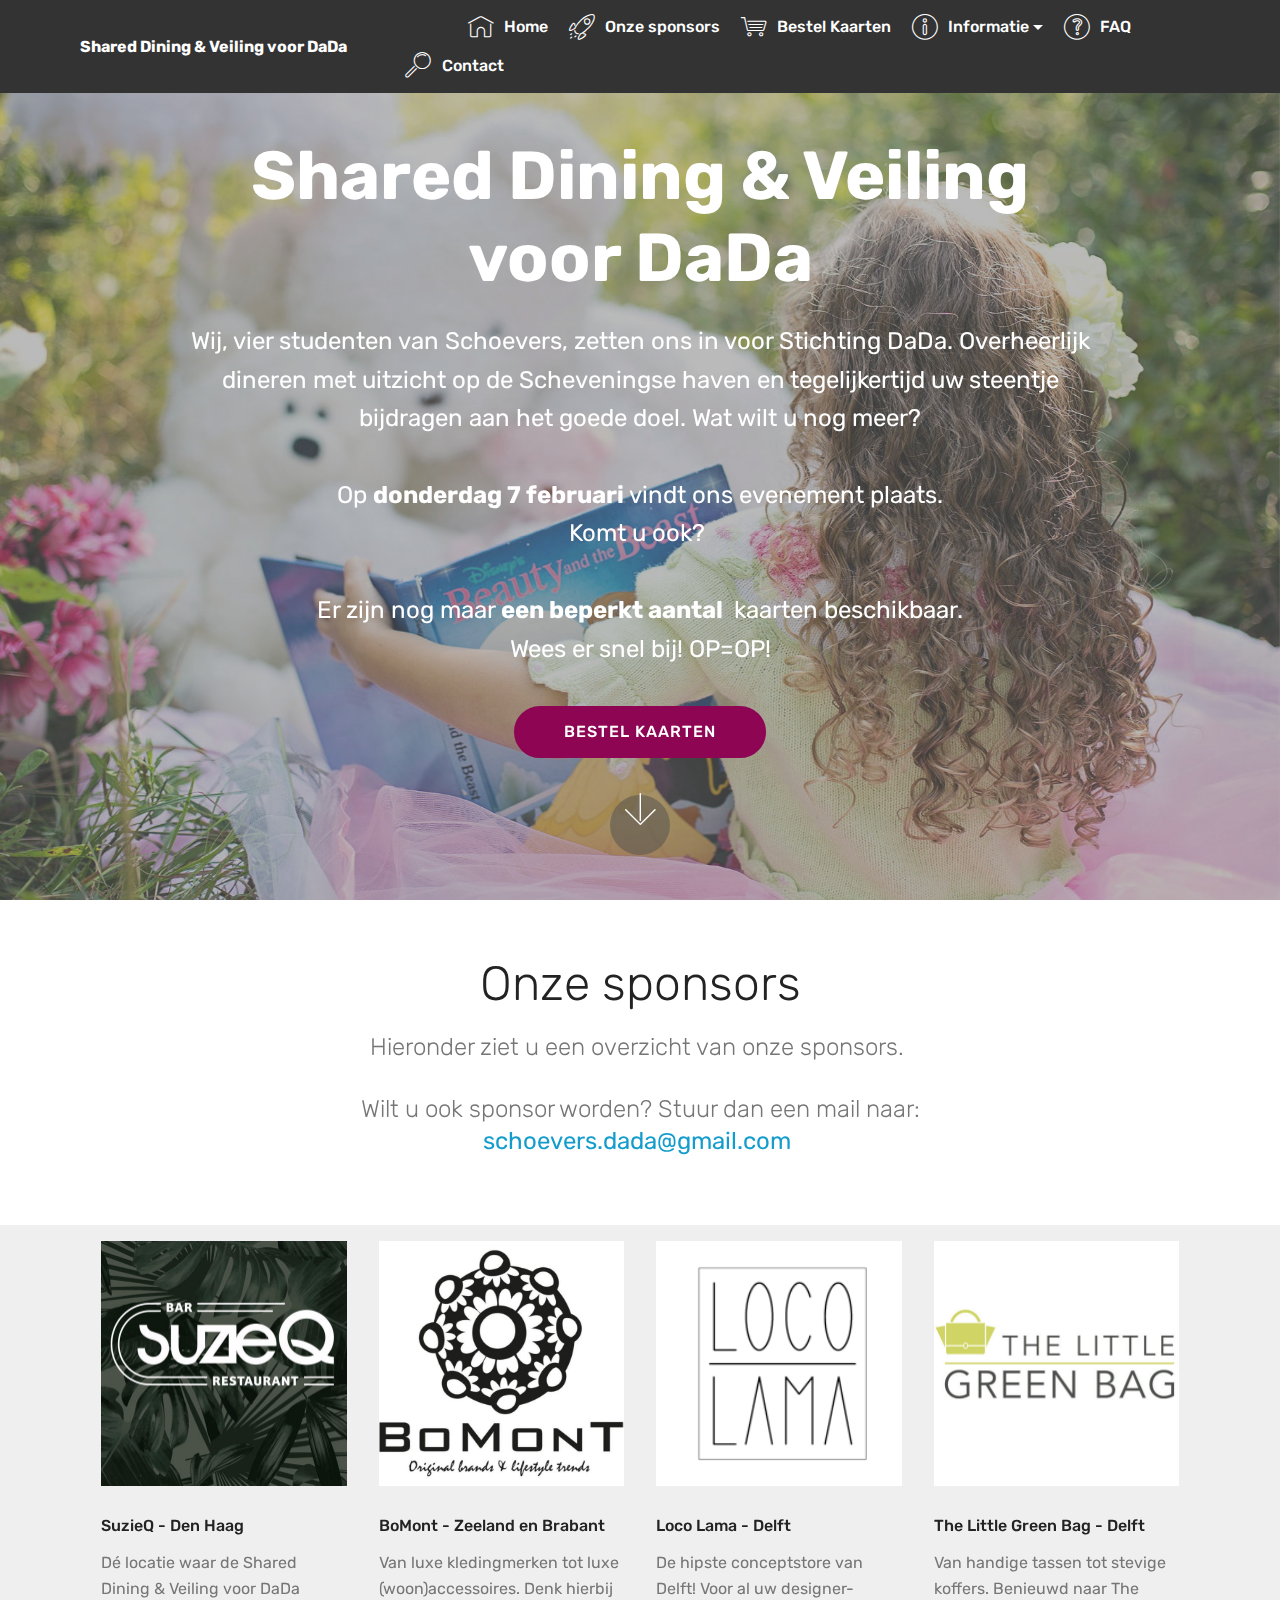
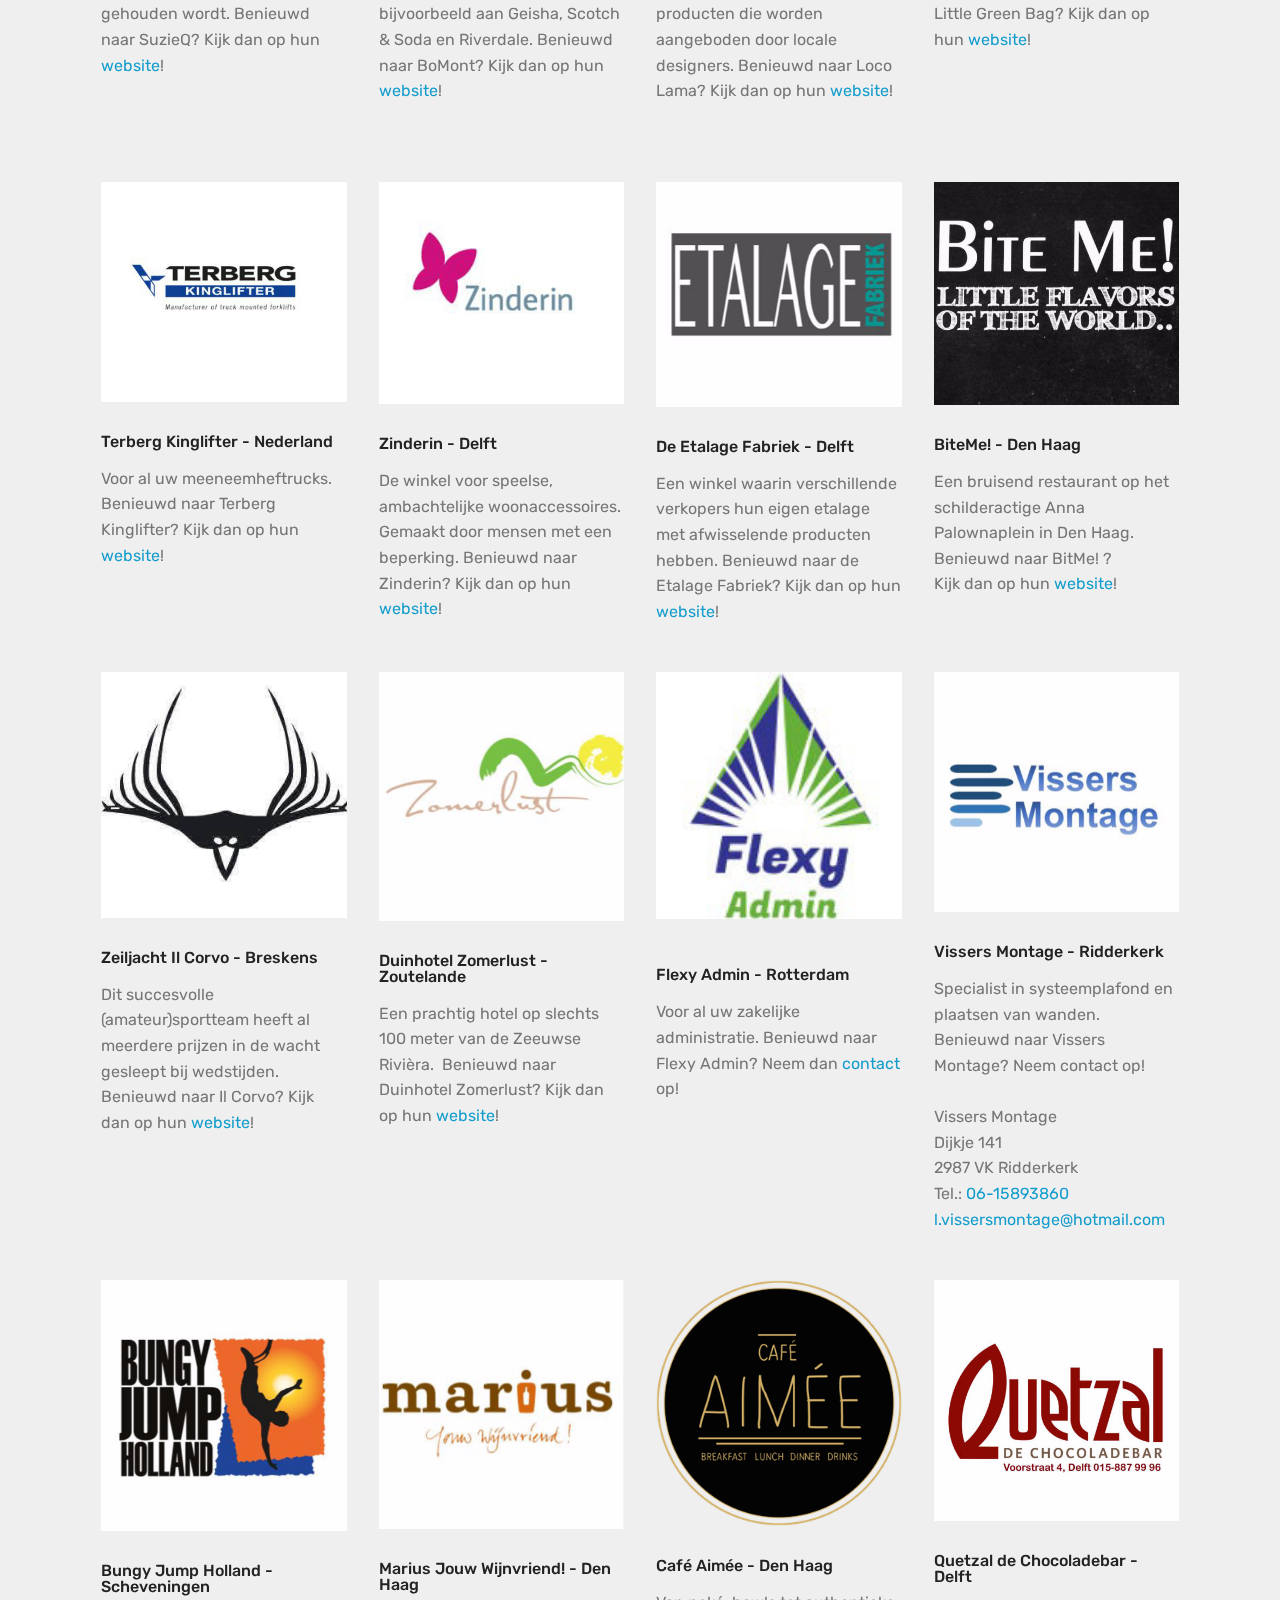
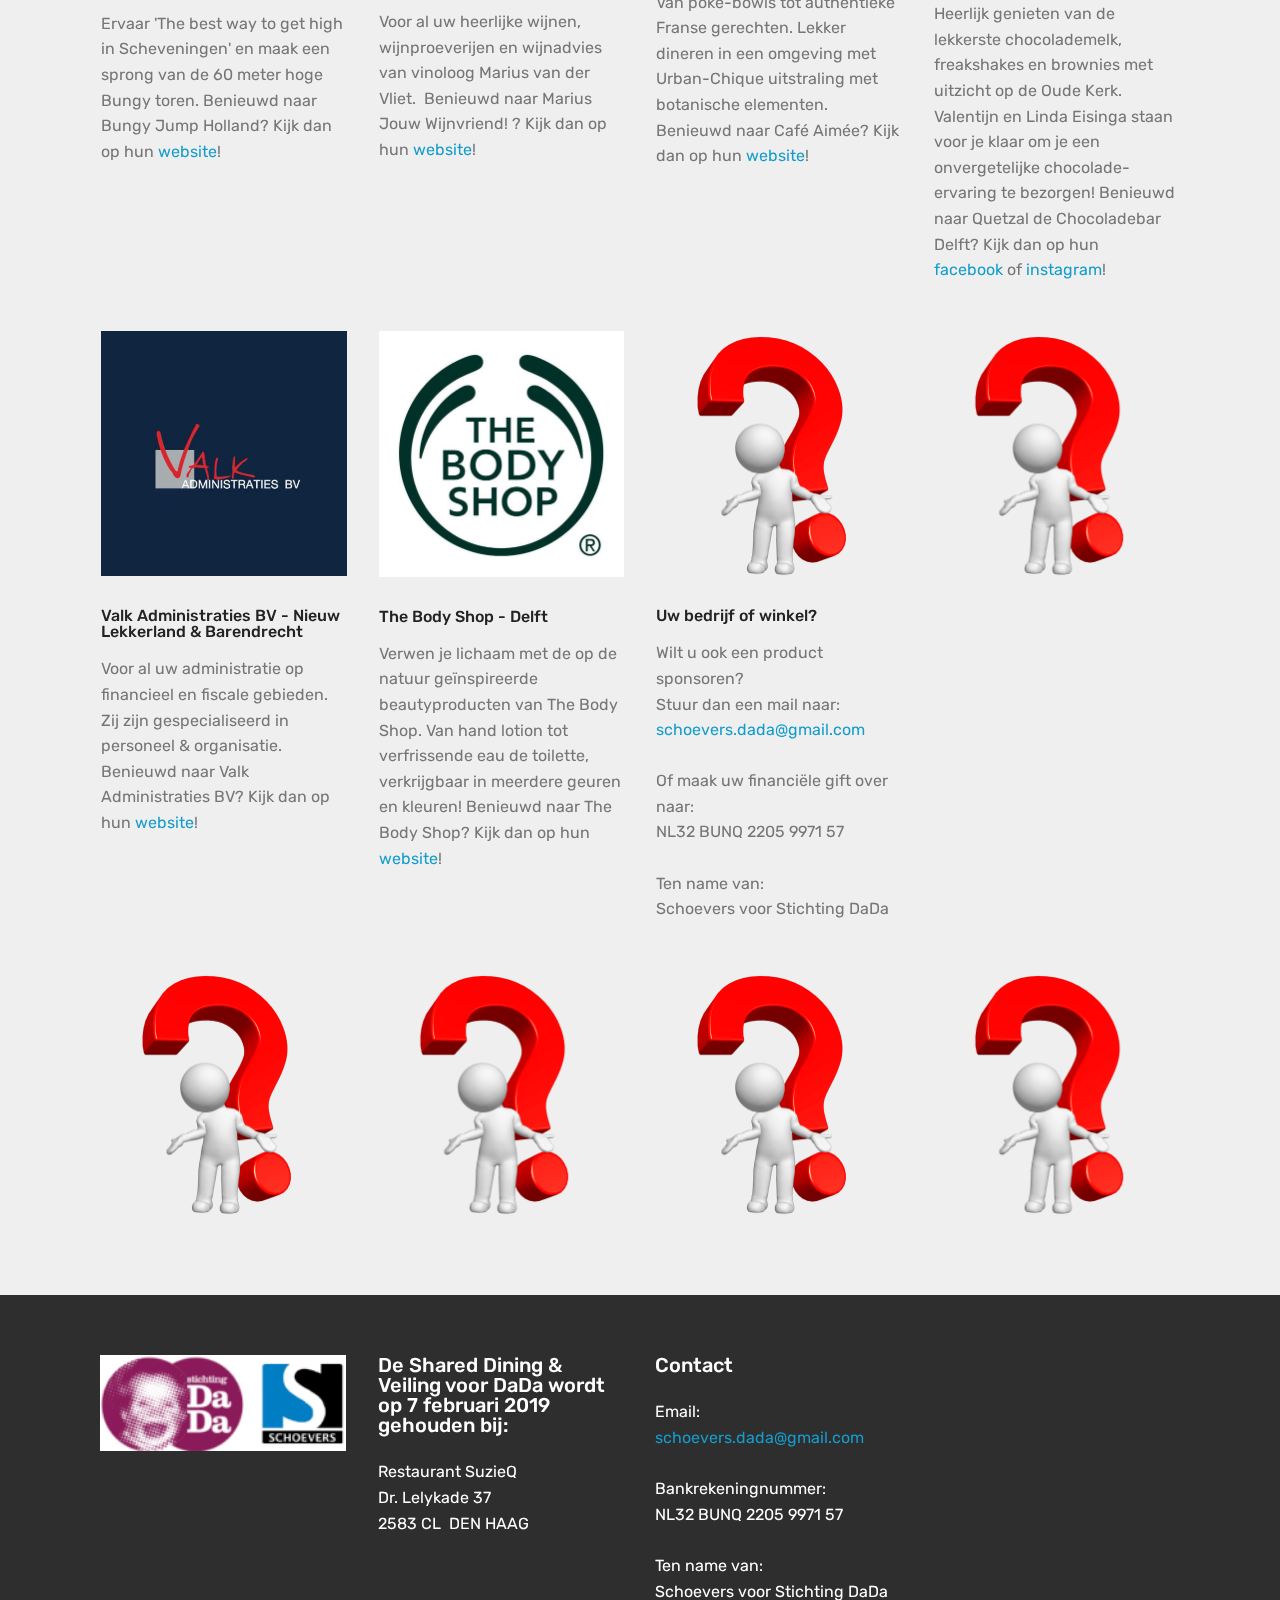
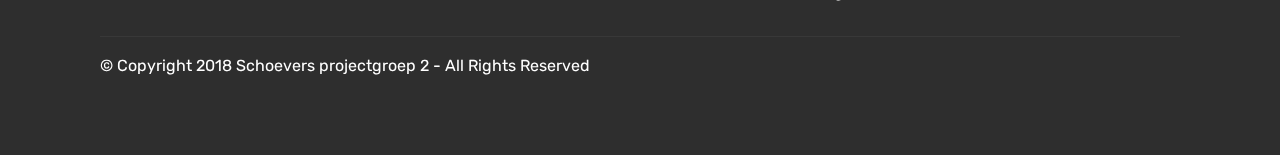
==== commit 5bb688b0: "create github pages" ====
--- a/index.html
+++ b/index.html
@@ -78,7 +78,7 @@
     </nav>
 </section>
 
-<section class="engine"><a href="https://mobirise.info/x">free css templates</a></section><section class="cid-qTkA127IK8 mbr-fullscreen mbr-parallax-background" id="header2-1">
+<section class="engine"><a href="https://mobirise.info/h">create your own web page for free</a></section><section class="cid-qTkA127IK8 mbr-fullscreen mbr-parallax-background" id="header2-1">
 
     
 
@@ -410,6 +410,65 @@
 <br>
 <br>Ten name van: 
 <br>Schoevers voor Stichting DaDa&nbsp;</p>
+                    </div>
+                </div>
+            </div>
+
+            <div class="card p-3 col-12 col-md-6 col-lg-3">
+                <div class="card-wrapper">
+                    <div class="card-img">
+                        <img src="assets/images/man-with-question-5-492x492.png" alt="Mobirise" title="">
+                    </div>
+                    <div class="card-box">
+                        <h4 class="card-title pb-3 mbr-fonts-style display-7"></h4>
+                        <p class="mbr-text mbr-fonts-style display-7"></p>
+                    </div>
+                </div>
+            </div>
+        </div>
+    </div>
+</section>
+
+<section class="features2 cid-rg5ZB6NTml" id="features2-15">
+
+    
+
+    
+    
+    <div class="container">
+        <div class="media-container-row">
+            <div class="card p-3 col-12 col-md-6 col-lg-3">
+                <div class="card-wrapper">
+                    <div class="card-img">
+                        <img src="assets/images/man-with-question-5-492x492.png" alt="Mobirise" title="">
+                    </div>
+                    <div class="card-box">
+                        <h4 class="card-title pb-3 mbr-fonts-style display-7"></h4>
+                        <p class="mbr-text mbr-fonts-style display-7"></p>
+                    </div>
+                </div>
+            </div>
+
+            <div class="card p-3 col-12 col-md-6 col-lg-3">
+                <div class="card-wrapper">
+                    <div class="card-img">
+                        <img src="assets/images/man-with-question-5-492x492.png" alt="Mobirise" title="">
+                    </div>
+                    <div class="card-box ">
+                        <h4 class="card-title pb-3 mbr-fonts-style display-7"></h4>
+                        <p class="mbr-text mbr-fonts-style display-7"></p>
+                    </div>
+                </div>
+            </div>
+
+            <div class="card p-3 col-12 col-md-6 col-lg-3">
+                <div class="card-wrapper">
+                    <div class="card-img">
+                        <img src="assets/images/man-with-question-5-492x492.png" alt="Mobirise" title="">
+                    </div>
+                    <div class="card-box">
+                        <h4 class="card-title pb-3 mbr-fonts-style display-7"></h4>
+                        <p class="mbr-text mbr-fonts-style display-7"></p>
                     </div>
                 </div>
             </div>
--- a/assets/mobirise/css/mbr-additional.css
+++ b/assets/mobirise/css/mbr-additional.css
@@ -1884,6 +1884,29 @@
 .cid-rfANCWx6vz .card-wrapper {
   height: 100%;
 }
+.cid-rfANCWx6vz P {
+  color: #767676;
+}
+.cid-rg5ZB6NTml {
+  padding-top: 0px;
+  padding-bottom: 0px;
+  background-color: #efefef;
+}
+.cid-rg5ZB6NTml h4 {
+  font-weight: 500;
+  margin-bottom: 0;
+  text-align: left;
+}
+.cid-rg5ZB6NTml p {
+  color: #767676;
+  text-align: left;
+}
+.cid-rg5ZB6NTml .card-box {
+  padding-top: 2rem;
+}
+.cid-rg5ZB6NTml .card-wrapper {
+  height: 100%;
+}
 .cid-rbRXRO6nal {
   padding-top: 60px;
   padding-bottom: 60px;
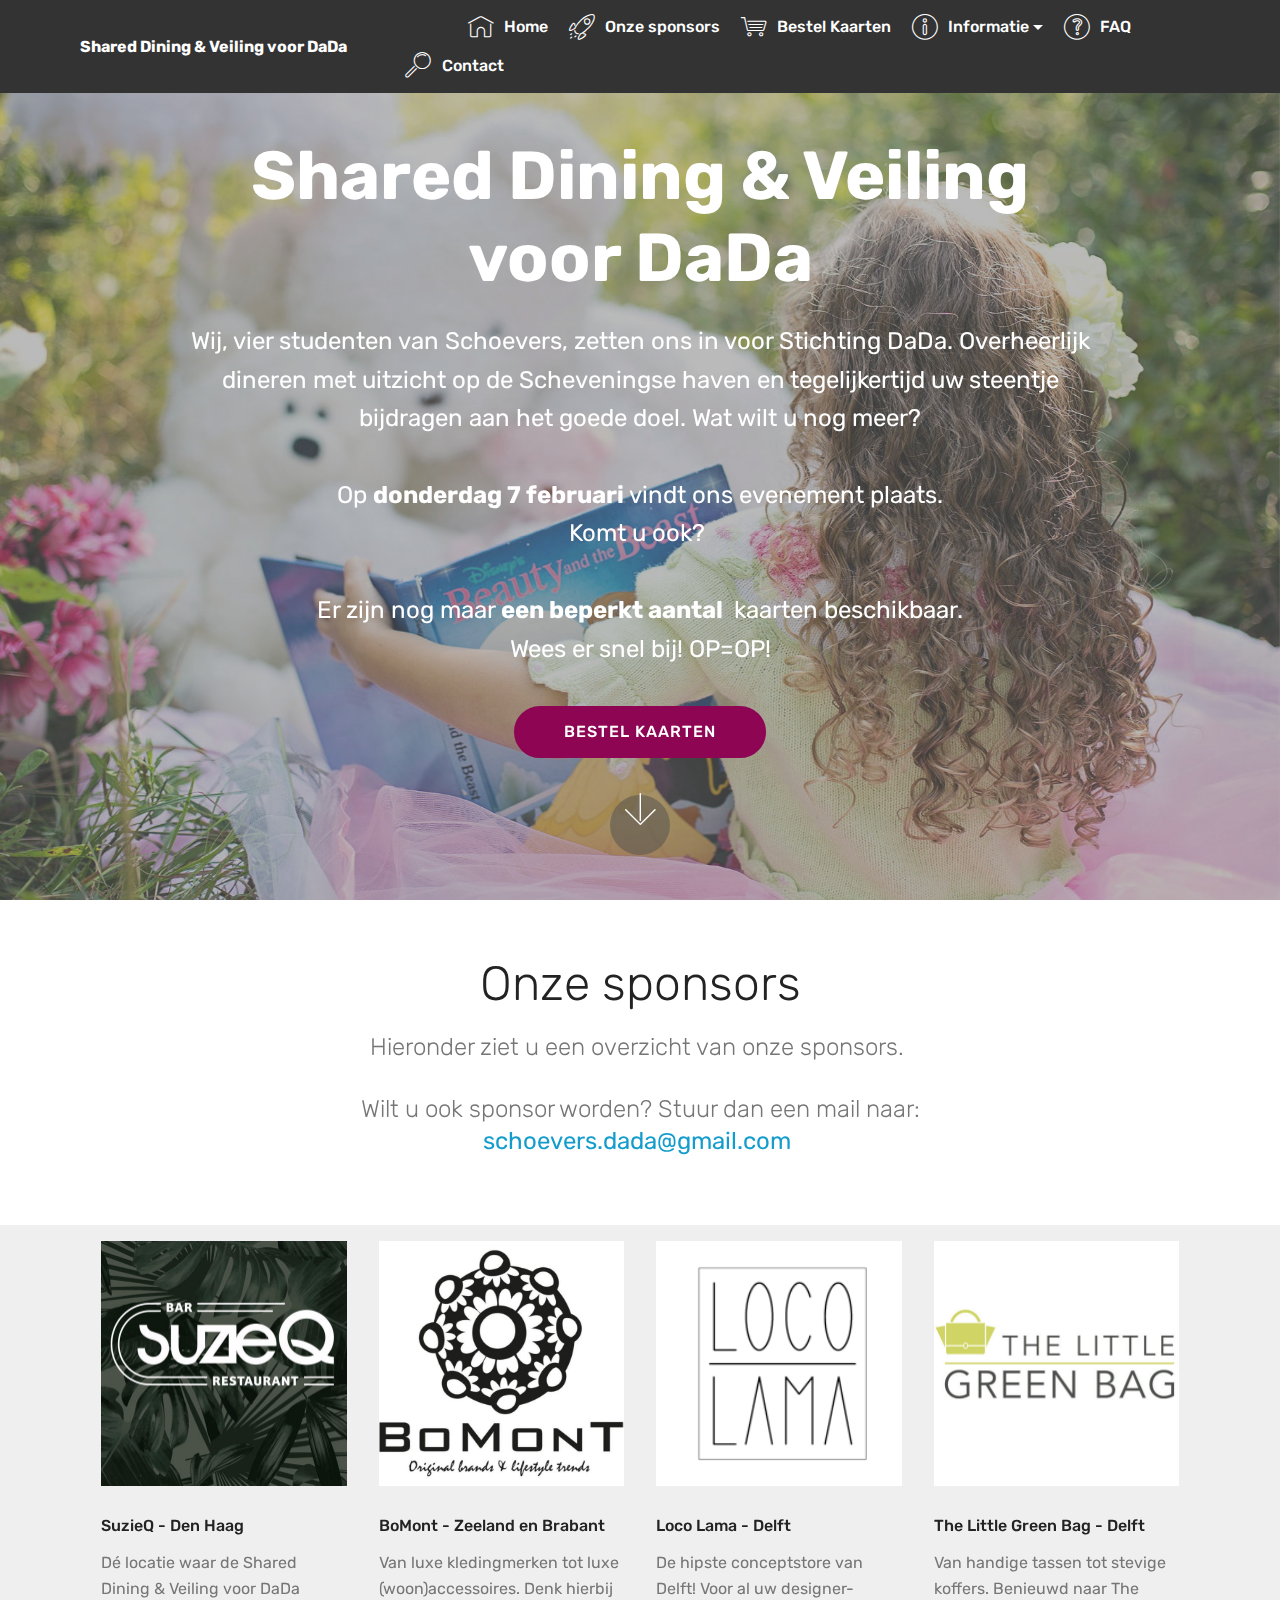
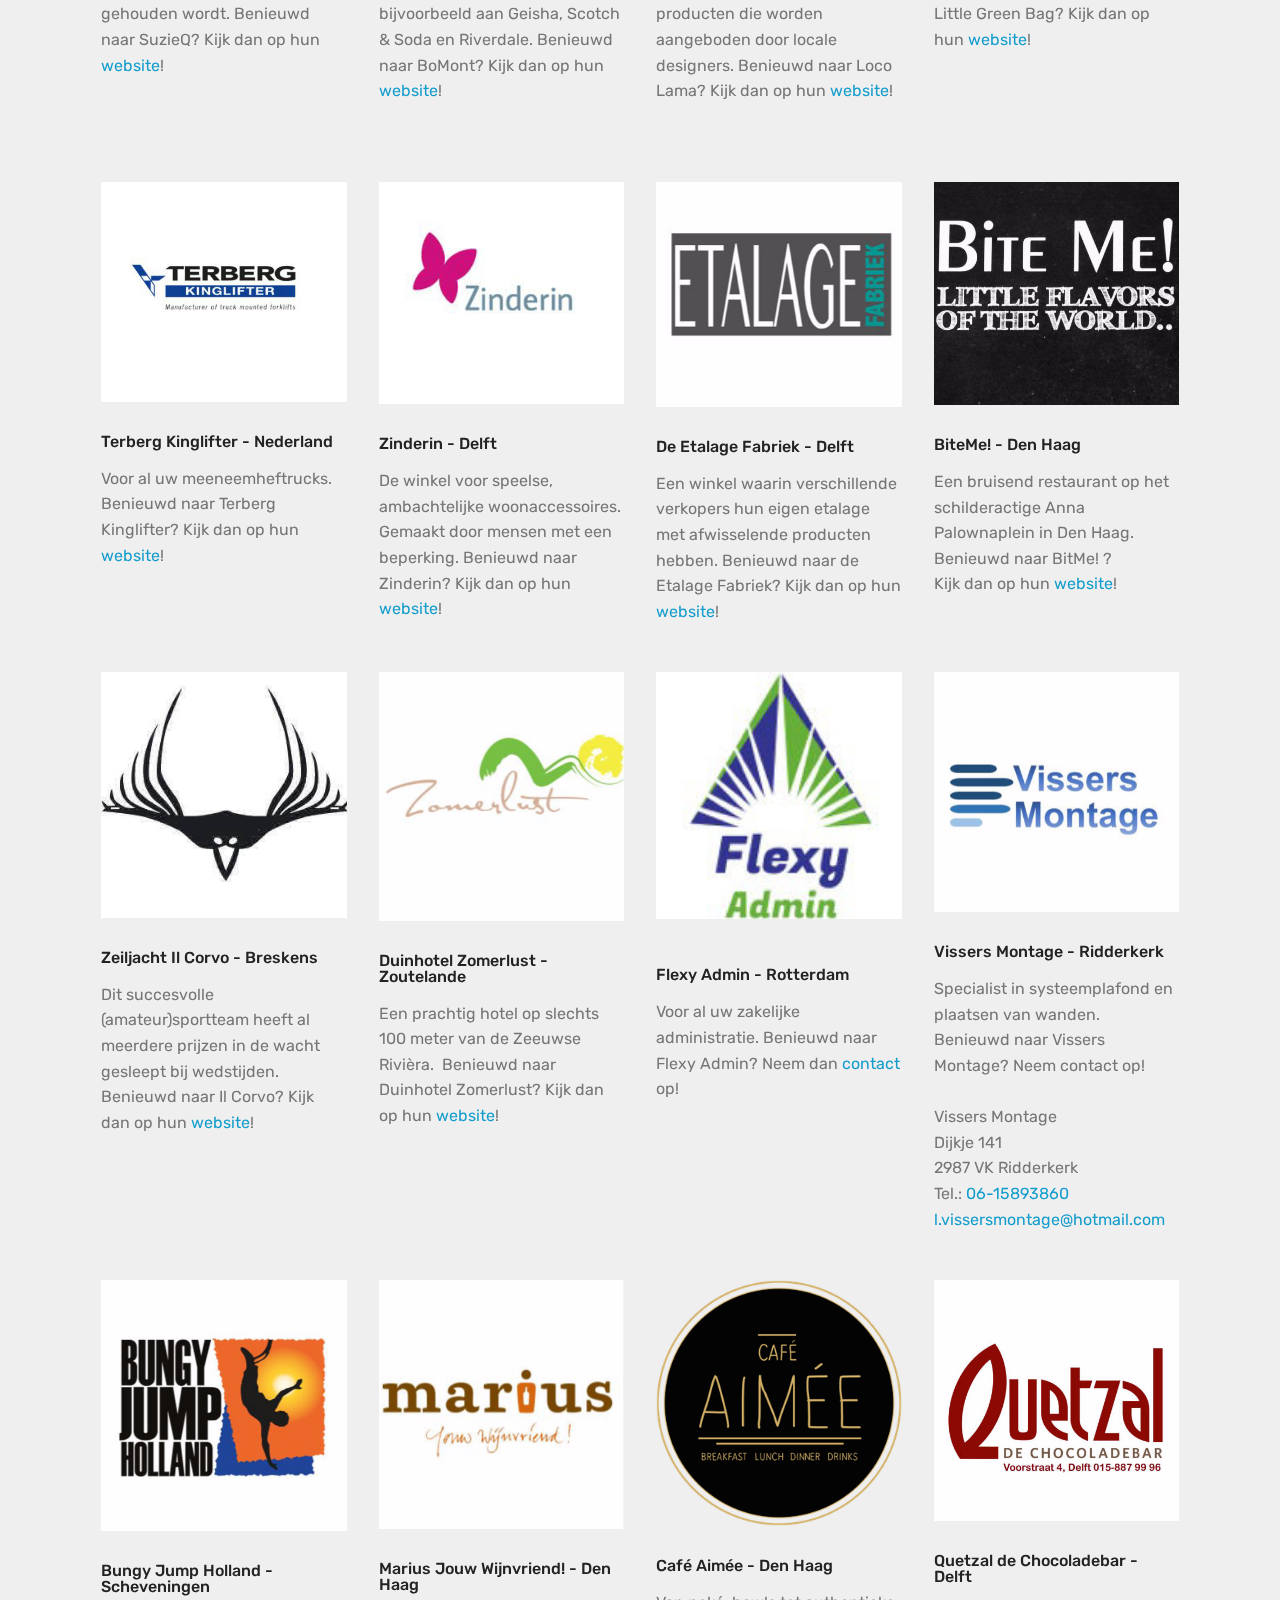
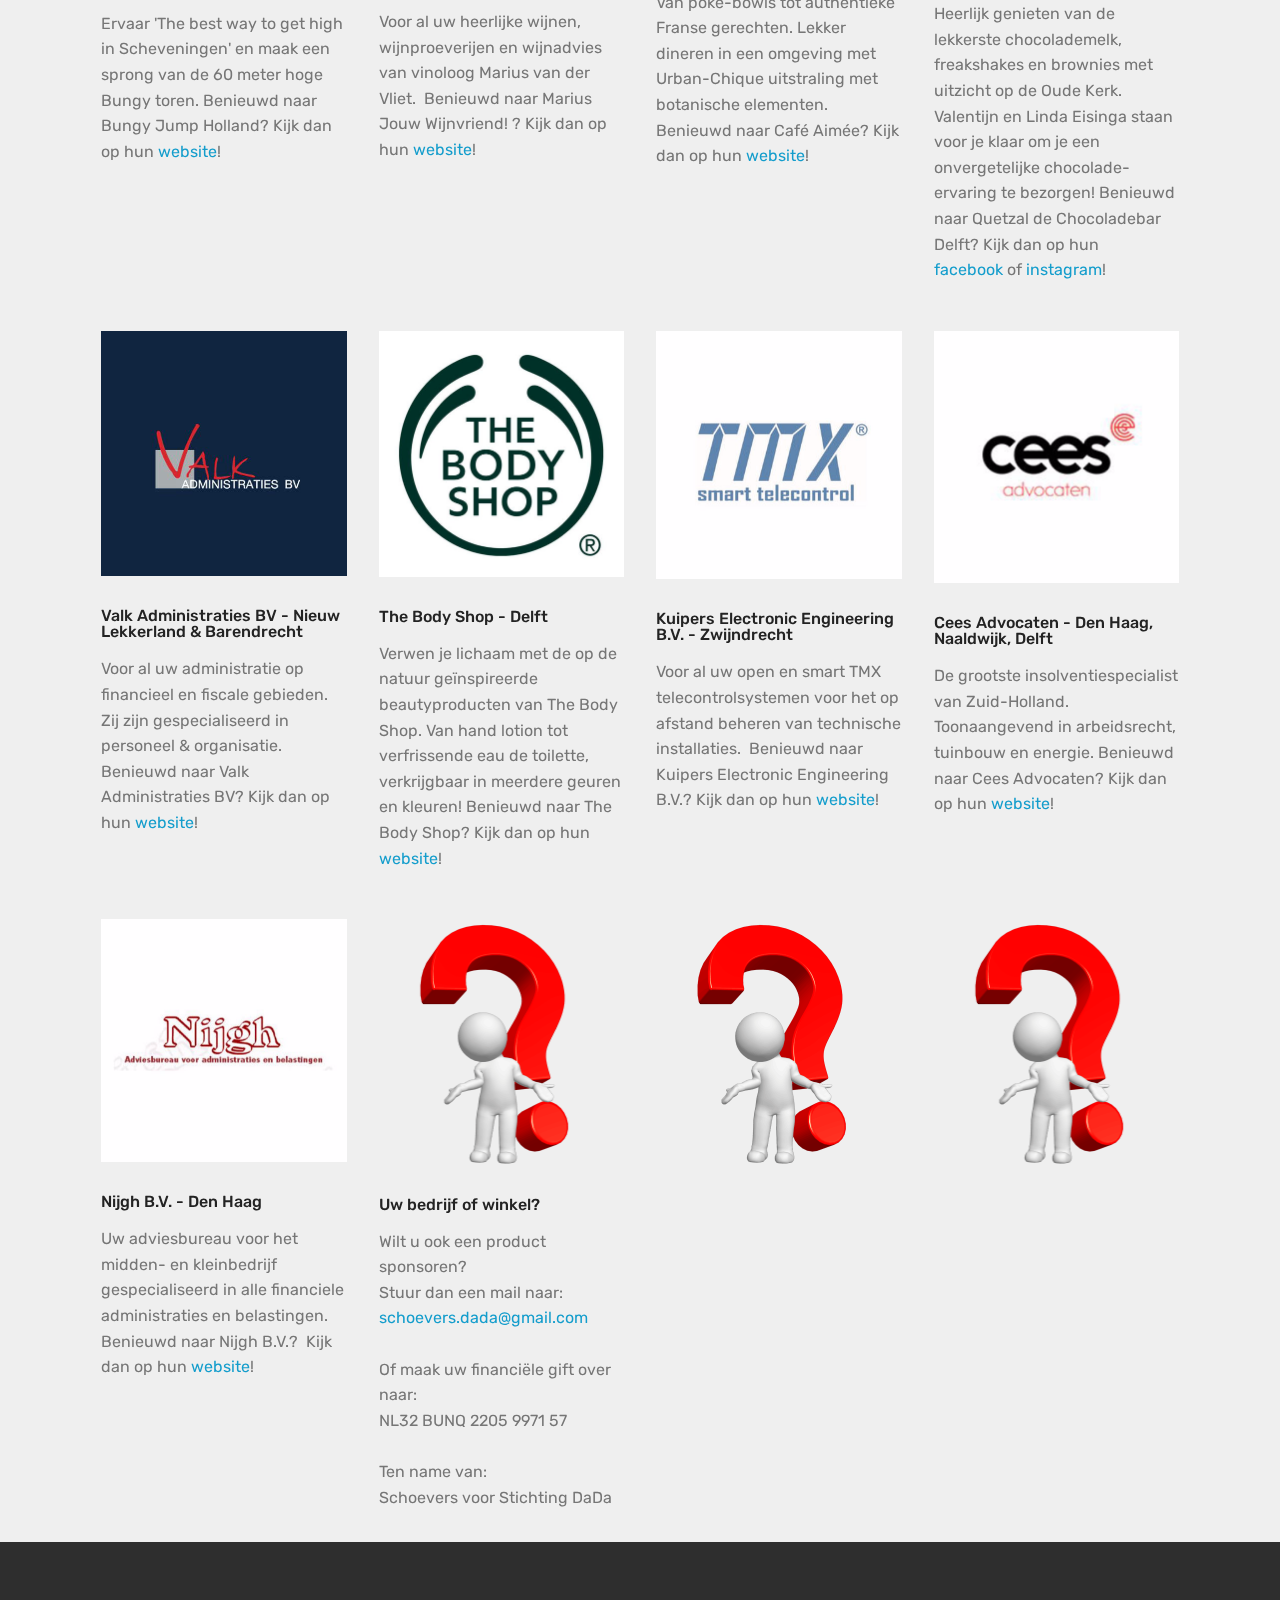
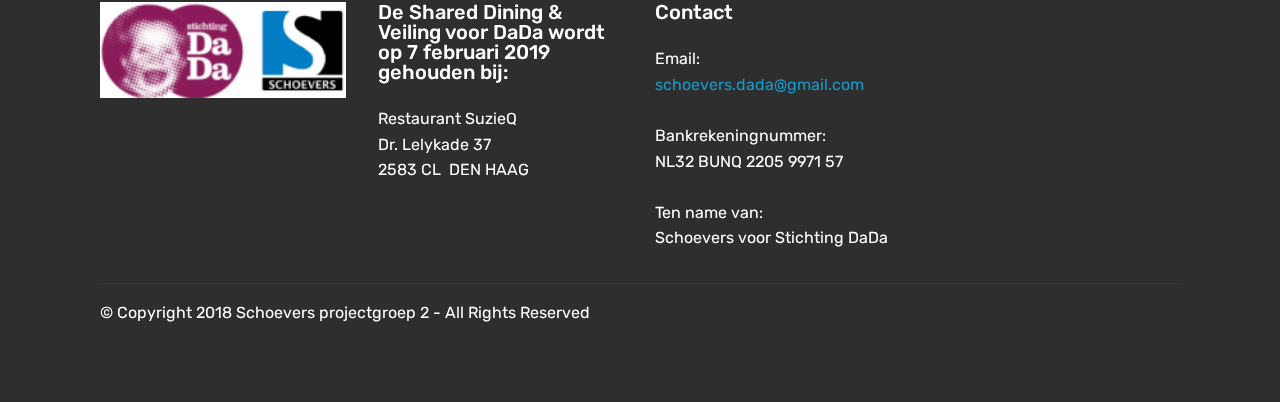
==== commit 096bc7a8: "create github pages" ====
--- a/index.html
+++ b/index.html
@@ -78,7 +78,7 @@
     </nav>
 </section>
 
-<section class="engine"><a href="https://mobirise.info/h">create your own web page for free</a></section><section class="cid-qTkA127IK8 mbr-fullscreen mbr-parallax-background" id="header2-1">
+<section class="engine"><a href="https://mobirise.info/k">develop your own website</a></section><section class="cid-qTkA127IK8 mbr-fullscreen mbr-parallax-background" id="header2-1">
 
     
 
@@ -398,9 +398,56 @@
             <div class="card p-3 col-12 col-md-6 col-lg-3">
                 <div class="card-wrapper">
                     <div class="card-img">
+                        <a href="https://www.tmx.nl/" target="_blank"><img src="assets/images/tmx-logo-492x443.jpg" alt="Mobirise" title=""></a>
+                    </div>
+                    <div class="card-box">
+                        <h4 class="card-title pb-3 mbr-fonts-style display-7">Kuipers Electronic Engineering B.V. - Zwijndrecht&nbsp;</h4>
+                        <p class="mbr-text mbr-fonts-style display-7">Voor al uw open en smart TMX telecontrolsystemen voor het op afstand beheren van technische installaties. &nbsp;Benieuwd naar Kuipers Electronic Engineering B.V.? Kijk dan op hun <a href="https://www.tmx.nl/" target="_blank">website</a>!&nbsp;</p>
+                    </div>
+                </div>
+            </div>
+
+            <div class="card p-3 col-12 col-md-6 col-lg-3">
+                <div class="card-wrapper">
+                    <div class="card-img">
+                        <a href="https://www.cees.nl/" target="_blank"><img src="assets/images/logo-cees-400x354.jpg" alt="Mobirise" title=""></a>
+                    </div>
+                    <div class="card-box">
+                        <h4 class="card-title pb-3 mbr-fonts-style display-7">Cees Advocaten - Den Haag, Naaldwijk, Delft</h4>
+                        <p class="mbr-text mbr-fonts-style display-7">De grootste insolventiespecialist van Zuid-Holland. Toonaangevend in arbeidsrecht, tuinbouw en energie. Benieuwd naar Cees Advocaten? Kijk dan op hun <a href="https://www.cees.nl/" target="_blank">website</a>!</p>
+                    </div>
+                </div>
+            </div>
+        </div>
+    </div>
+</section>
+
+<section class="features2 cid-rg5ZB6NTml" id="features2-15">
+
+    
+
+    
+    
+    <div class="container">
+        <div class="media-container-row">
+            <div class="card p-3 col-12 col-md-6 col-lg-3">
+                <div class="card-wrapper">
+                    <div class="card-img">
+                        <a href="http://www.nijghbv.nl/index.html" target="_blank"><img src="assets/images/logo-nijgh-bv-492x445.jpg" alt="Mobirise" title=""></a>
+                    </div>
+                    <div class="card-box">
+                        <h4 class="card-title pb-3 mbr-fonts-style display-7">Nijgh B.V. - Den Haag</h4>
+                        <p class="mbr-text mbr-fonts-style display-7">Uw adviesbureau voor het midden- en kleinbedrijf gespecialiseerd in alle financiele administraties en belastingen.<br>Benieuwd naar Nijgh B.V.? &nbsp;Kijk dan op hun <a href="http://www.nijghbv.nl/index.html" target="_blank">website</a>!</p>
+                    </div>
+                </div>
+            </div>
+
+            <div class="card p-3 col-12 col-md-6 col-lg-3">
+                <div class="card-wrapper">
+                    <div class="card-img">
                         <img src="assets/images/man-with-question-5-492x492.png" alt="Mobirise" title="">
                     </div>
-                    <div class="card-box">
+                    <div class="card-box ">
                         <h4 class="card-title pb-3 mbr-fonts-style display-7">Uw bedrijf of winkel?</h4>
                         <p class="mbr-text mbr-fonts-style display-7">Wilt u ook een product sponsoren? 
 <br>Stuur dan een mail naar: <a href="mailto:schoevers.dada@gmail.com">schoevers.dada@gmail.com</a> 
@@ -409,54 +456,7 @@
 <br>NL32 BUNQ 2205 9971 57 
 <br>
 <br>Ten name van: 
-<br>Schoevers voor Stichting DaDa&nbsp;</p>
-                    </div>
-                </div>
-            </div>
-
-            <div class="card p-3 col-12 col-md-6 col-lg-3">
-                <div class="card-wrapper">
-                    <div class="card-img">
-                        <img src="assets/images/man-with-question-5-492x492.png" alt="Mobirise" title="">
-                    </div>
-                    <div class="card-box">
-                        <h4 class="card-title pb-3 mbr-fonts-style display-7"></h4>
-                        <p class="mbr-text mbr-fonts-style display-7"></p>
-                    </div>
-                </div>
-            </div>
-        </div>
-    </div>
-</section>
-
-<section class="features2 cid-rg5ZB6NTml" id="features2-15">
-
-    
-
-    
-    
-    <div class="container">
-        <div class="media-container-row">
-            <div class="card p-3 col-12 col-md-6 col-lg-3">
-                <div class="card-wrapper">
-                    <div class="card-img">
-                        <img src="assets/images/man-with-question-5-492x492.png" alt="Mobirise" title="">
-                    </div>
-                    <div class="card-box">
-                        <h4 class="card-title pb-3 mbr-fonts-style display-7"></h4>
-                        <p class="mbr-text mbr-fonts-style display-7"></p>
-                    </div>
-                </div>
-            </div>
-
-            <div class="card p-3 col-12 col-md-6 col-lg-3">
-                <div class="card-wrapper">
-                    <div class="card-img">
-                        <img src="assets/images/man-with-question-5-492x492.png" alt="Mobirise" title="">
-                    </div>
-                    <div class="card-box ">
-                        <h4 class="card-title pb-3 mbr-fonts-style display-7"></h4>
-                        <p class="mbr-text mbr-fonts-style display-7"></p>
+<br>Schoevers voor Stichting DaDa</p>
                     </div>
                 </div>
             </div>
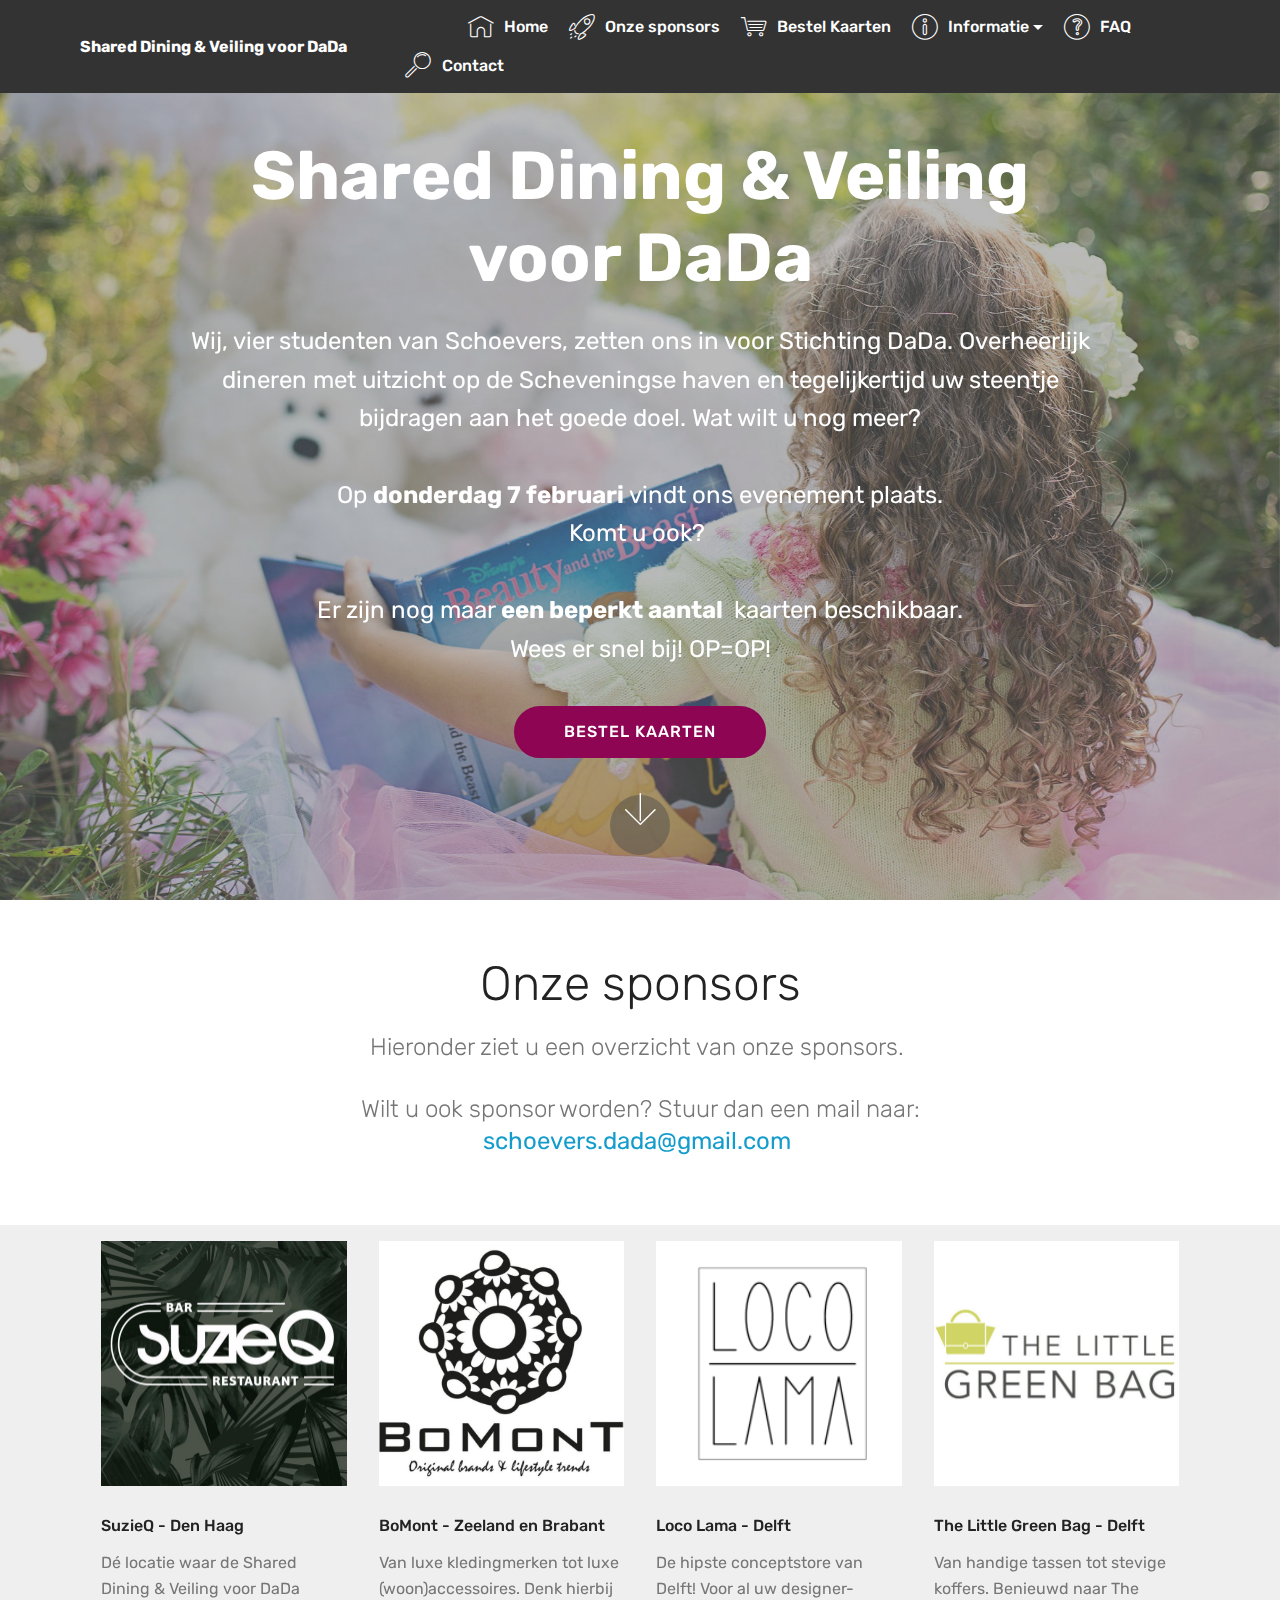
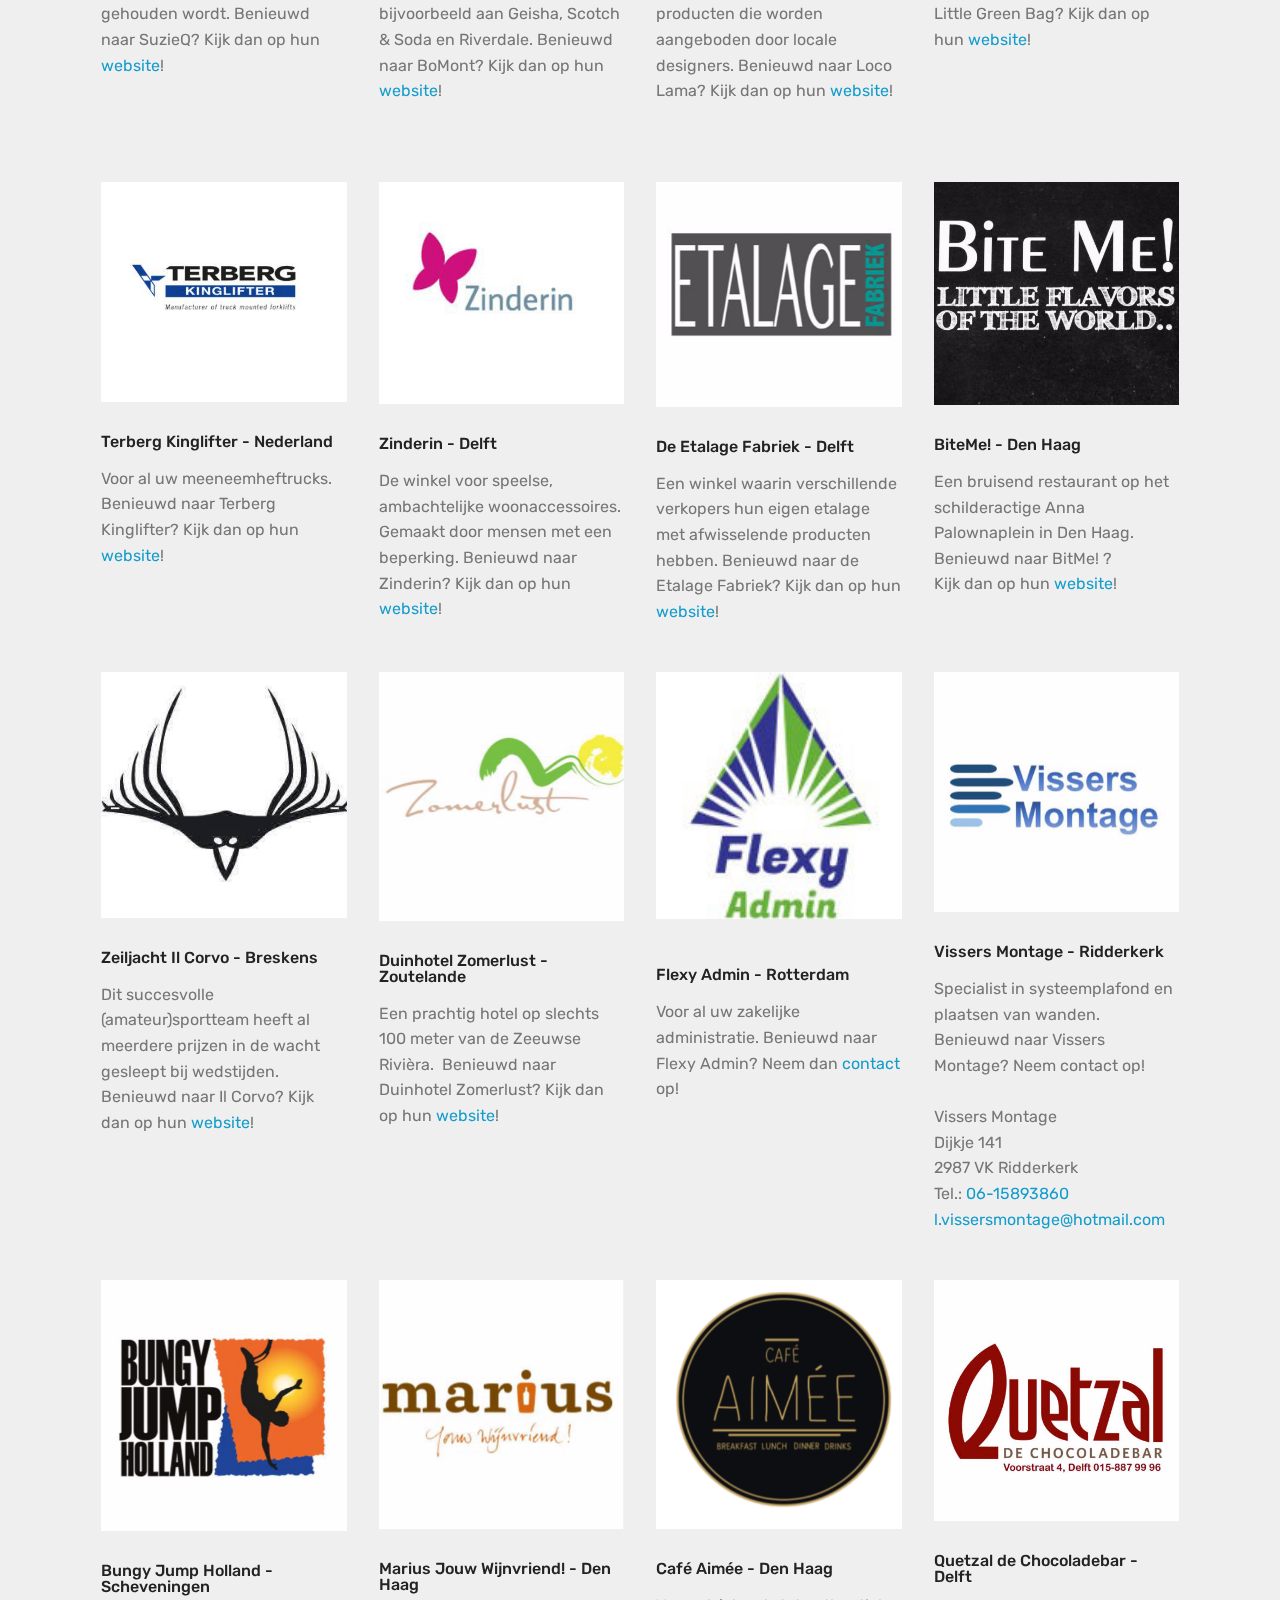
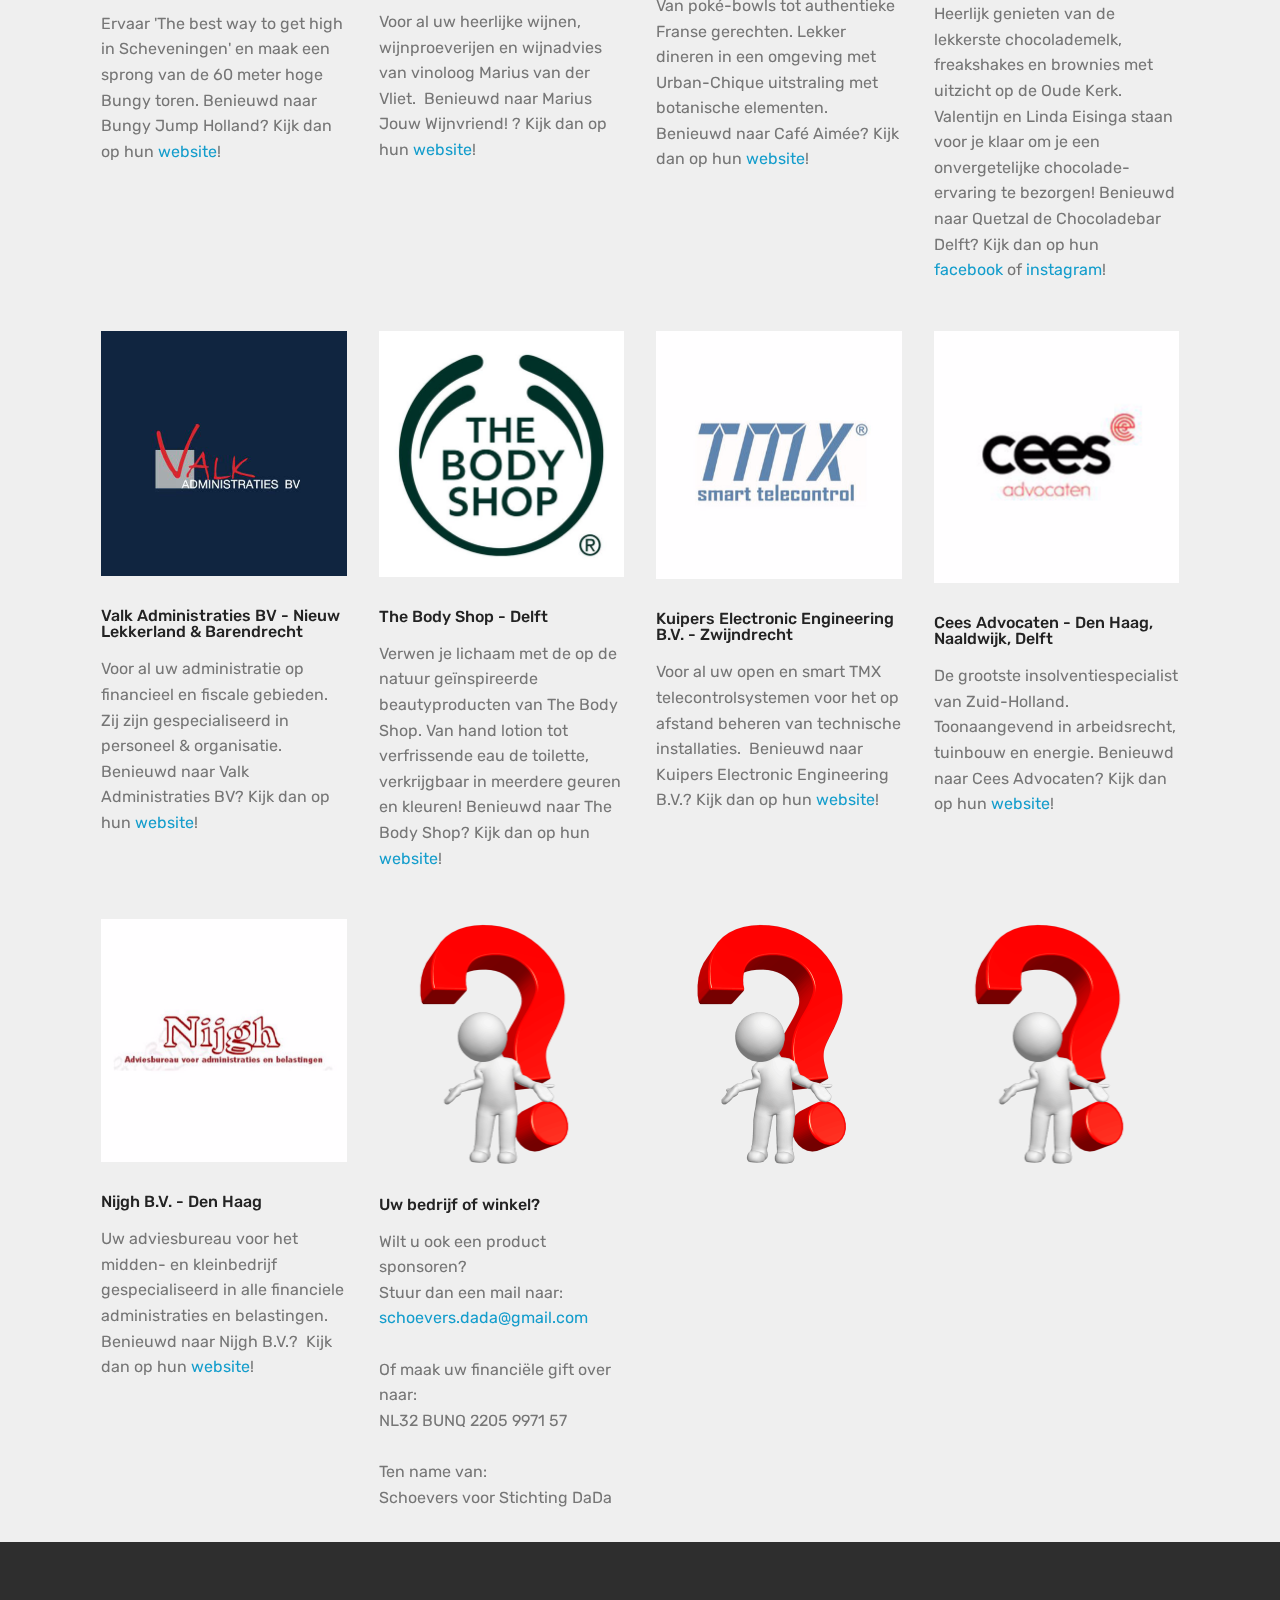
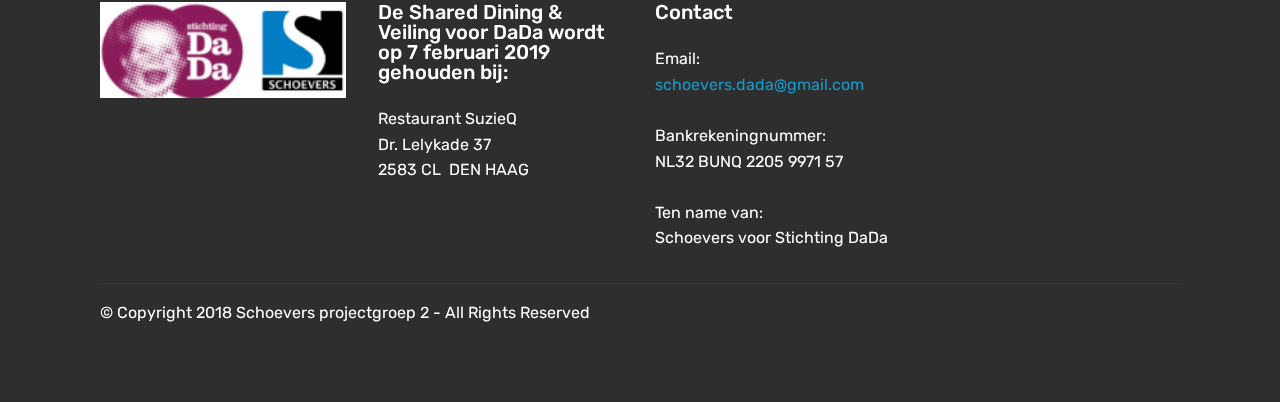
==== commit dffbd01b: "create github pages" ====
--- a/index.html
+++ b/index.html
@@ -78,7 +78,7 @@
     </nav>
 </section>
 
-<section class="engine"><a href="https://mobirise.info/k">develop your own website</a></section><section class="cid-qTkA127IK8 mbr-fullscreen mbr-parallax-background" id="header2-1">
+<section class="engine"><a href="https://mobirise.info/b">create a website for free</a></section><section class="cid-qTkA127IK8 mbr-fullscreen mbr-parallax-background" id="header2-1">
 
     
 
@@ -339,7 +339,7 @@
             <div class="card p-3 col-12 col-md-6 col-lg-3">
                 <div class="card-wrapper">
                     <div class="card-img">
-                        <a href="https://www.cafe-aimee.nl/" target="_blank"><img src="assets/images/caf-aimee-320x320.png" alt="Mobirise" title=""></a>
+                        <a href="https://www.cafe-aimee.nl/"><img src="assets/images/caf-aimee-logo-website-492x477.png" alt="Mobirise" title=""></a>
                     </div>
                     <div class="card-box">
                         <h4 class="card-title pb-3 mbr-fonts-style display-7">Café Aimée - Den Haag</h4>
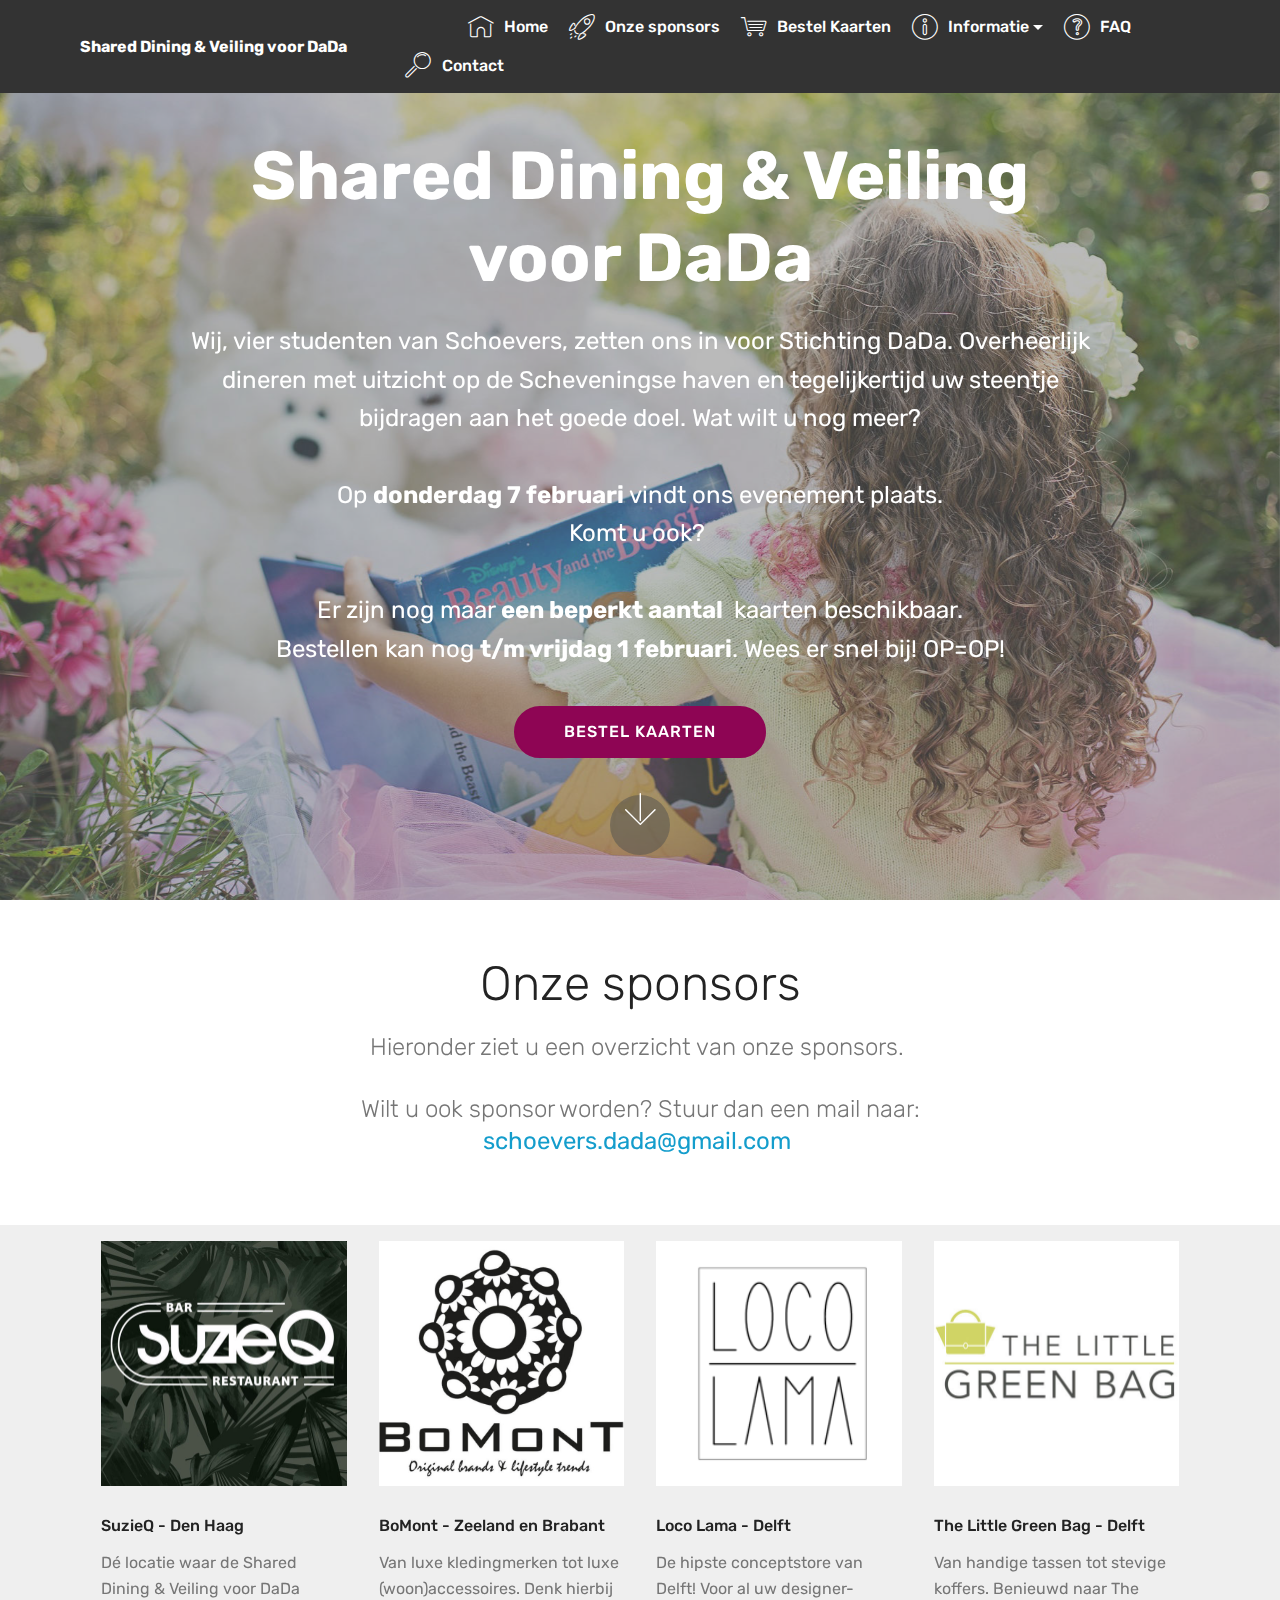
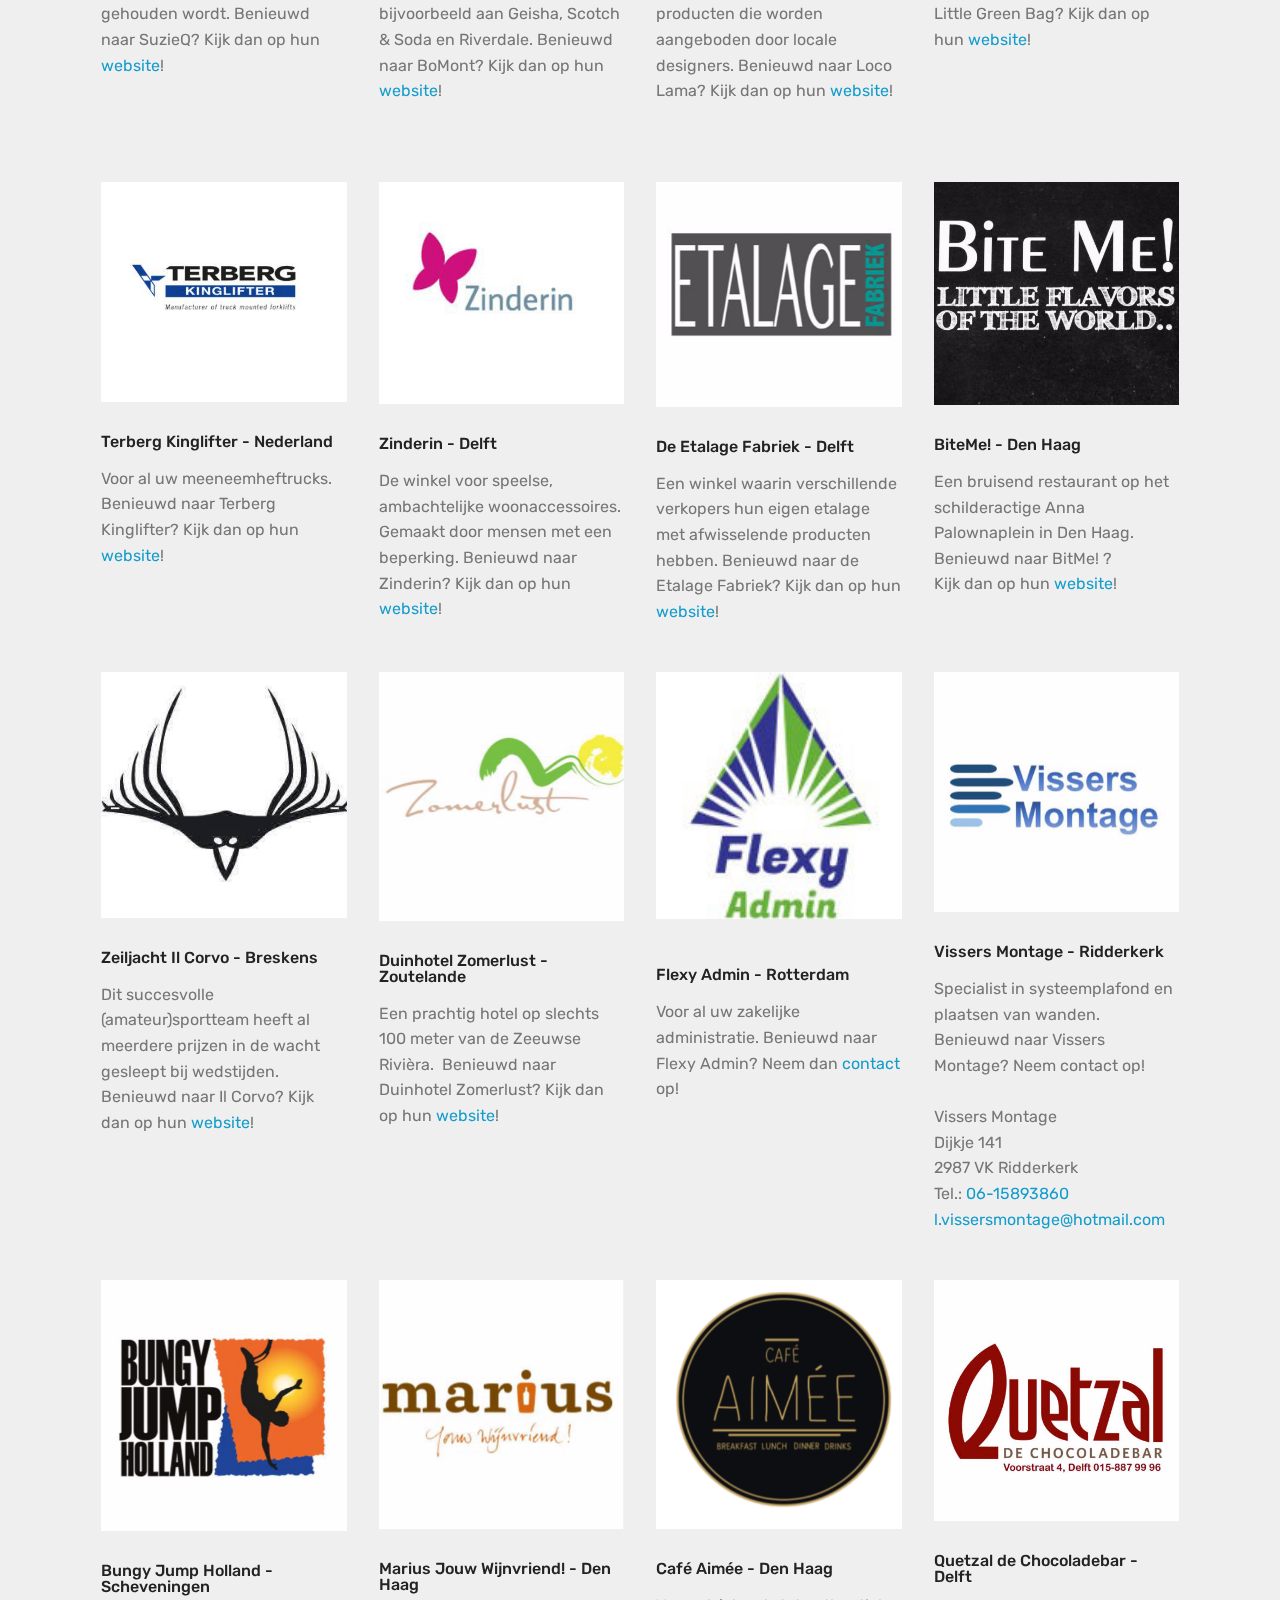
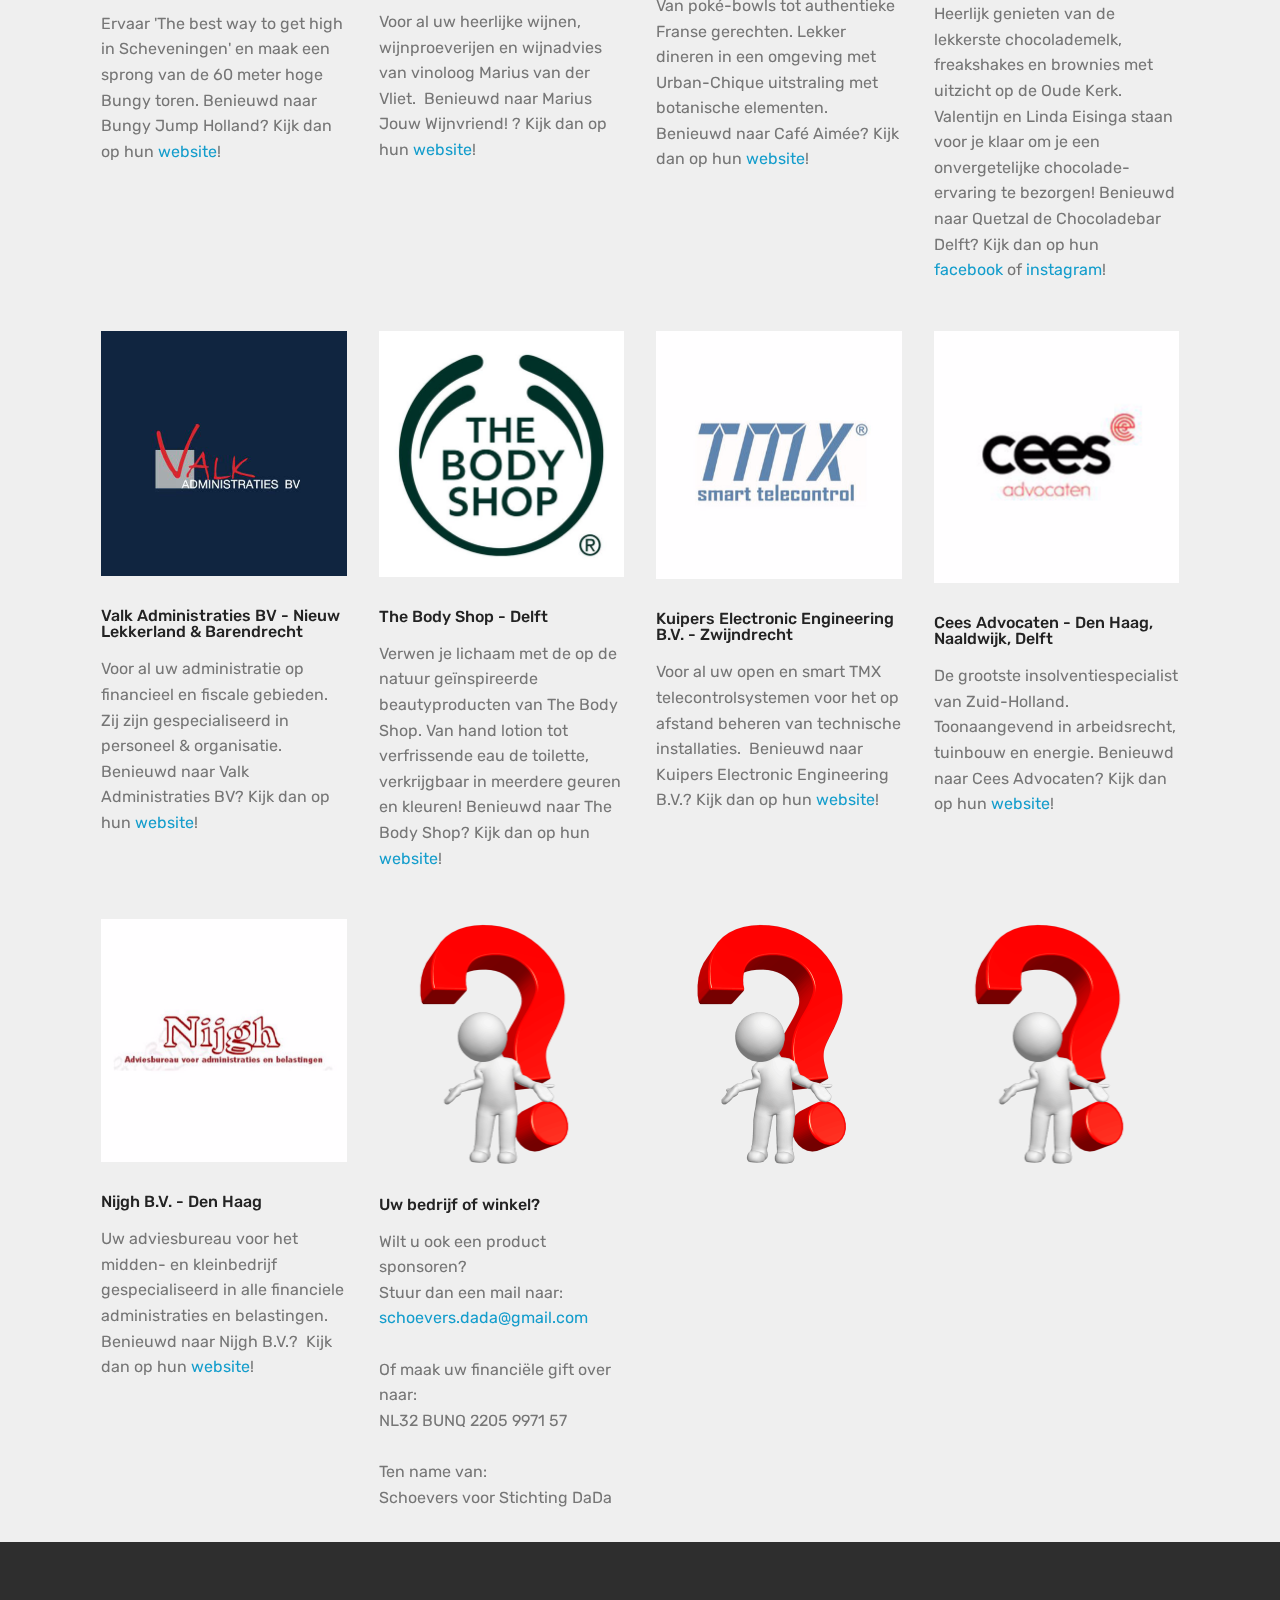
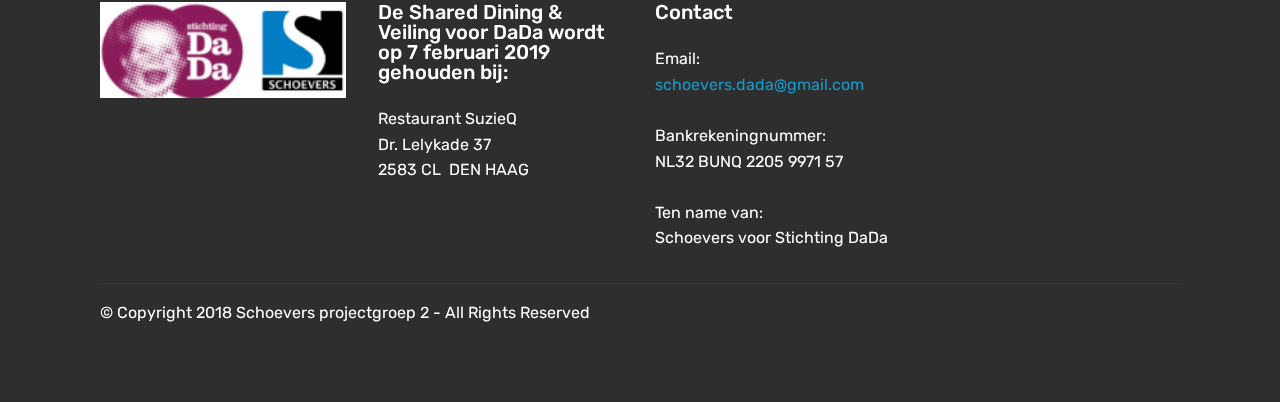
==== commit 36aa3017: "create github pages" ====
--- a/index.html
+++ b/index.html
@@ -78,7 +78,7 @@
     </nav>
 </section>
 
-<section class="engine"><a href="https://mobirise.info/b">create a website for free</a></section><section class="cid-qTkA127IK8 mbr-fullscreen mbr-parallax-background" id="header2-1">
+<section class="engine"><a href="https://mobirise.info/u">bootstrap website templates</a></section><section class="cid-qTkA127IK8 mbr-fullscreen mbr-parallax-background" id="header2-1">
 
     
 
@@ -92,7 +92,7 @@
                 
                 <p class="mbr-text pb-3 mbr-fonts-style display-5">
                     Wij, vier studenten van Schoevers, zetten ons in voor Stichting DaDa. Overheerlijk dineren met uitzicht op de Scheveningse haven en tegelijkertijd uw steentje bijdragen aan het goede doel. Wat wilt u nog meer?<br><br>Op <strong>donderdag 7 februari</strong> vindt ons evenement plaats. <br>Komt u ook?&nbsp;<br><br>Er zijn nog maar <strong>een beperkt aantal&nbsp;</strong>&nbsp;kaarten beschikbaar. 
-<br>Wees er snel bij! OP=OP!</p>
+<br>Bestellen kan nog <strong>t/m vrijdag 1 februari</strong>. Wees er snel bij! OP=OP!</p>
                 <div class="mbr-section-btn"><a class="btn btn-md btn-secondary display-4" href="bestel-kaarten.html">BESTEL KAARTEN</a></div>
             </div>
         </div>
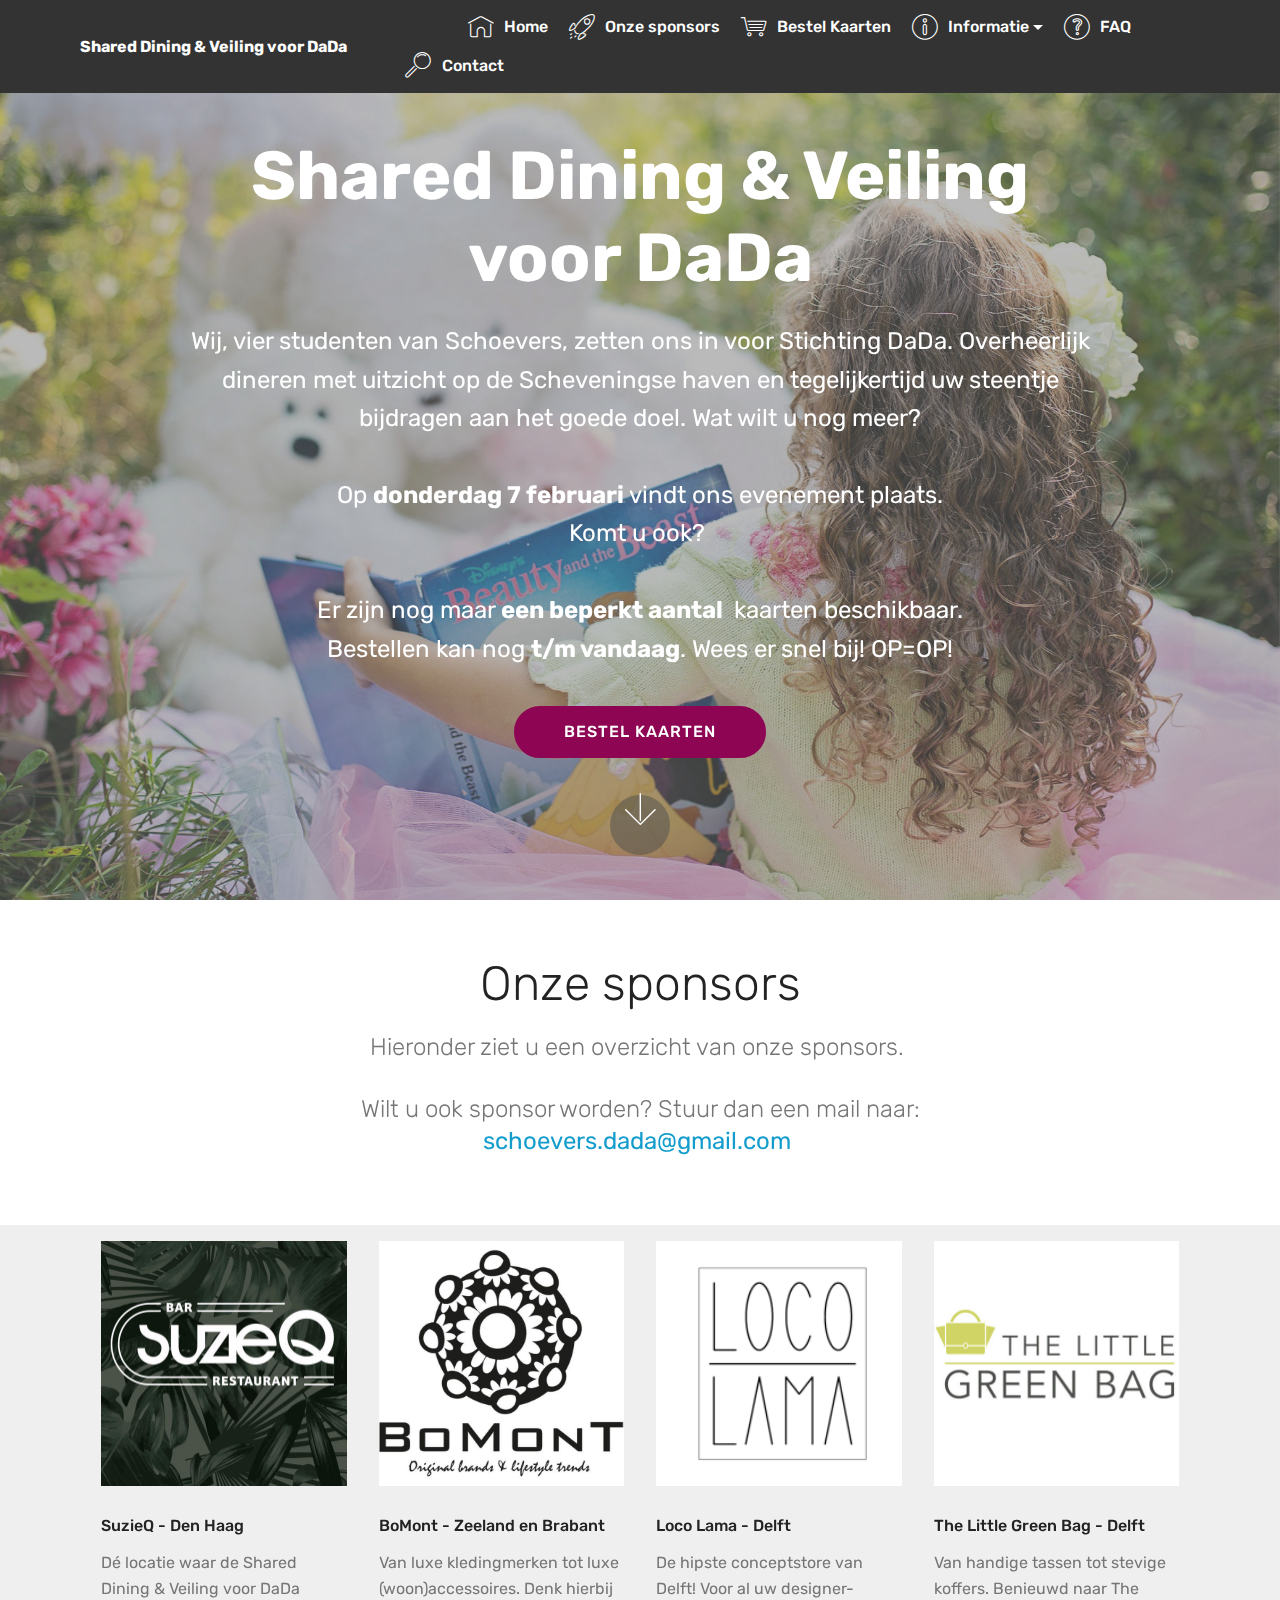
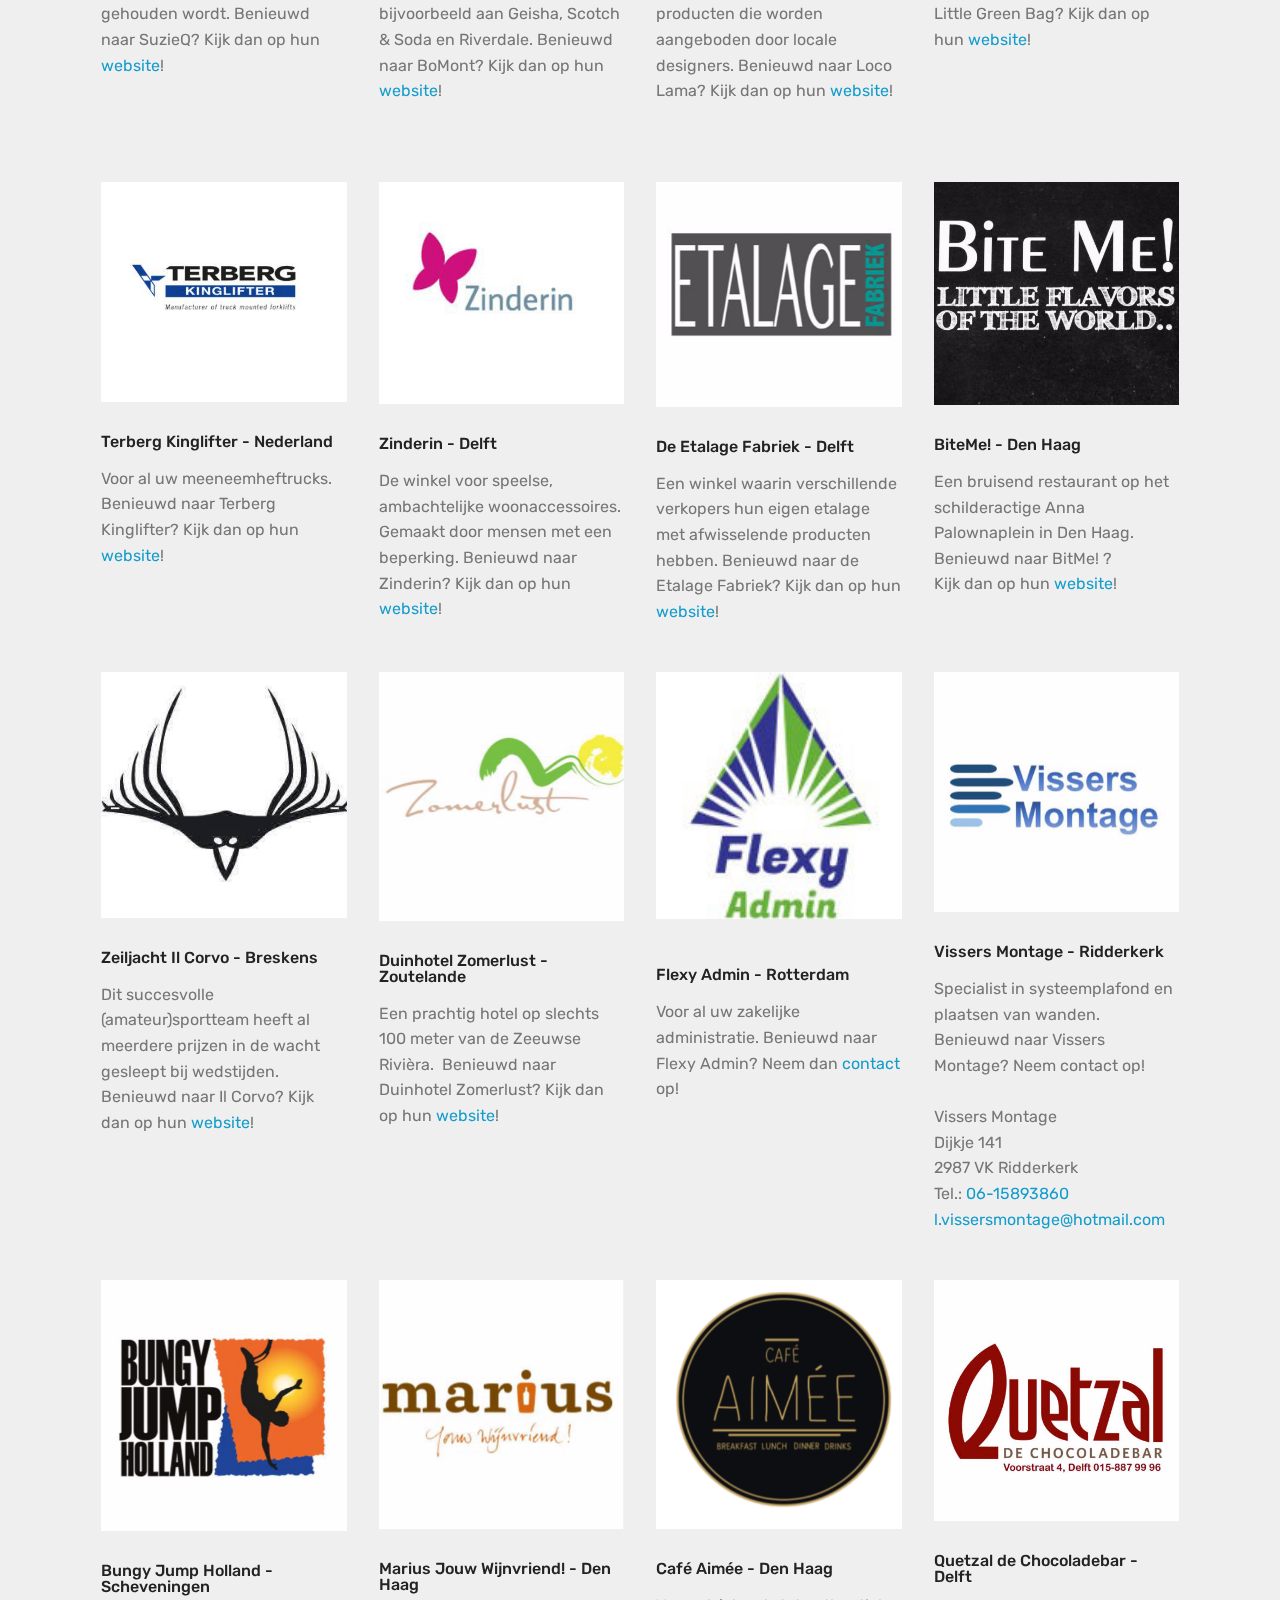
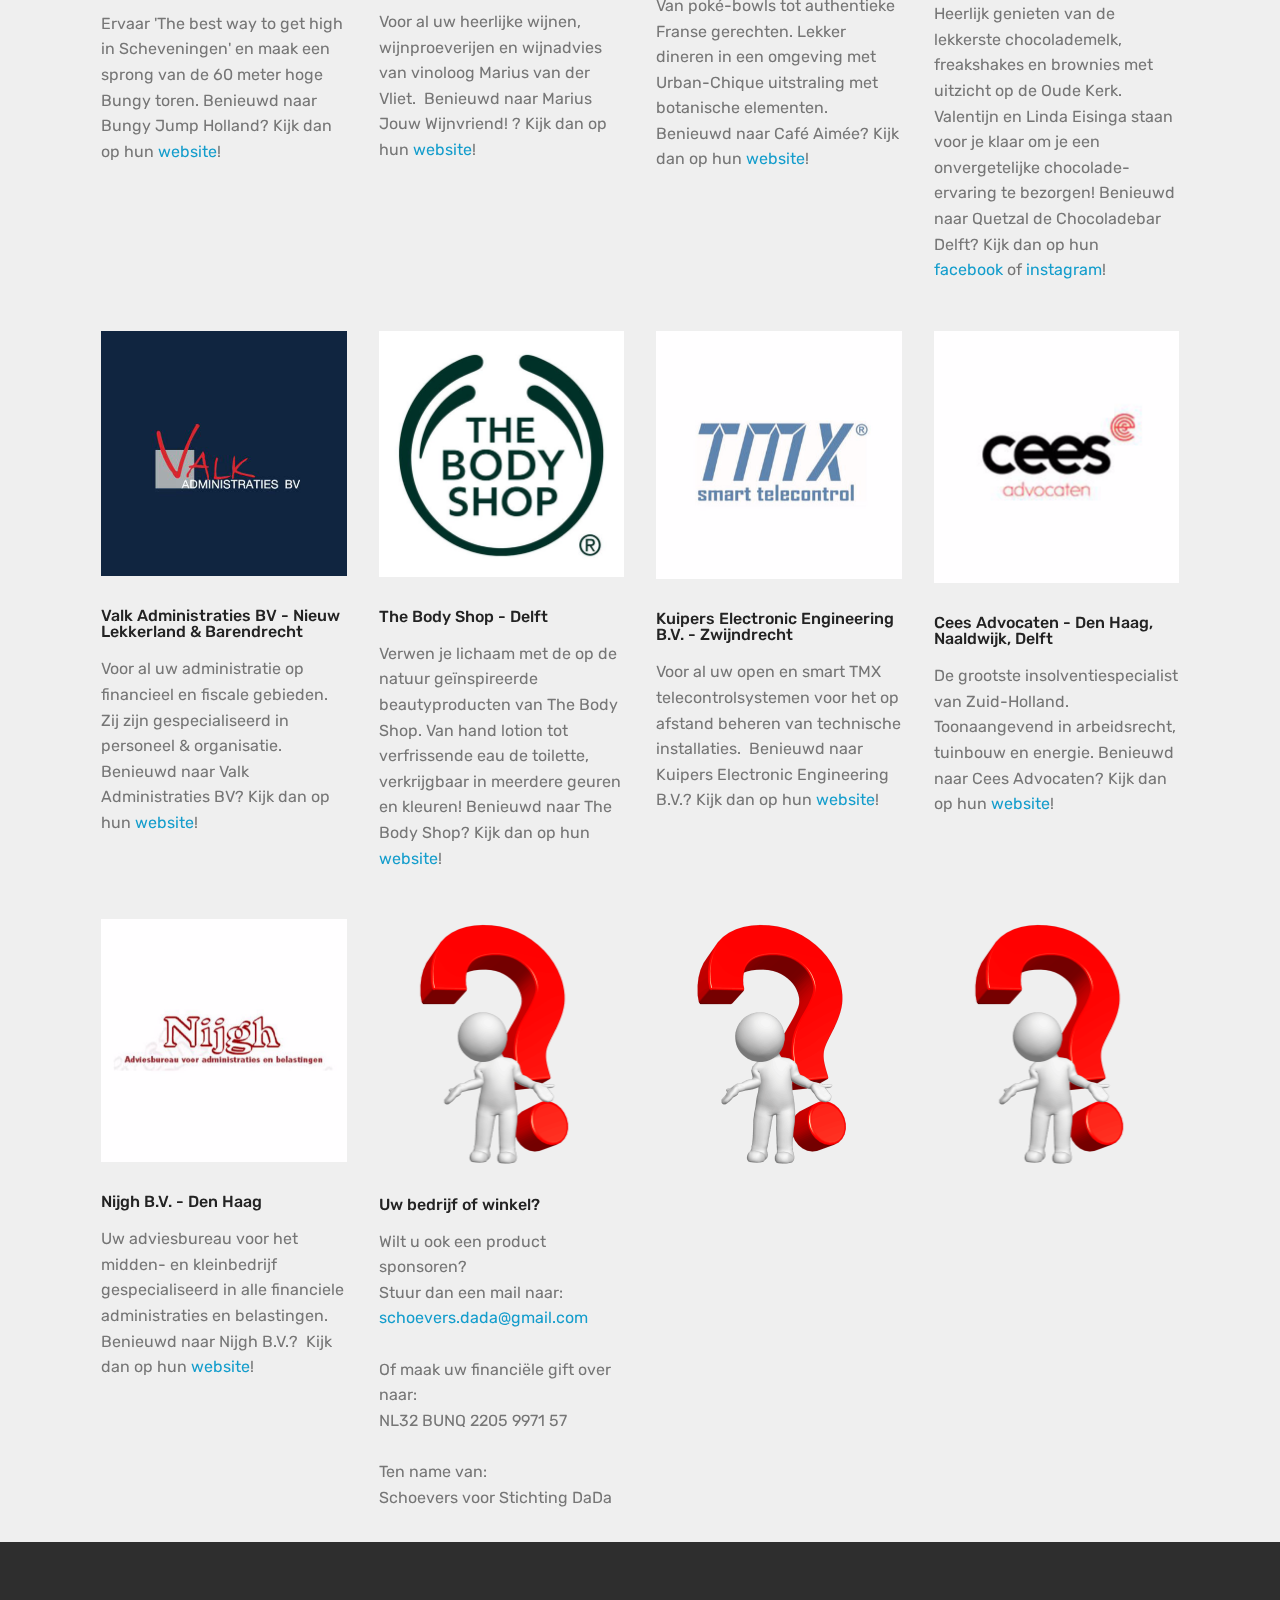
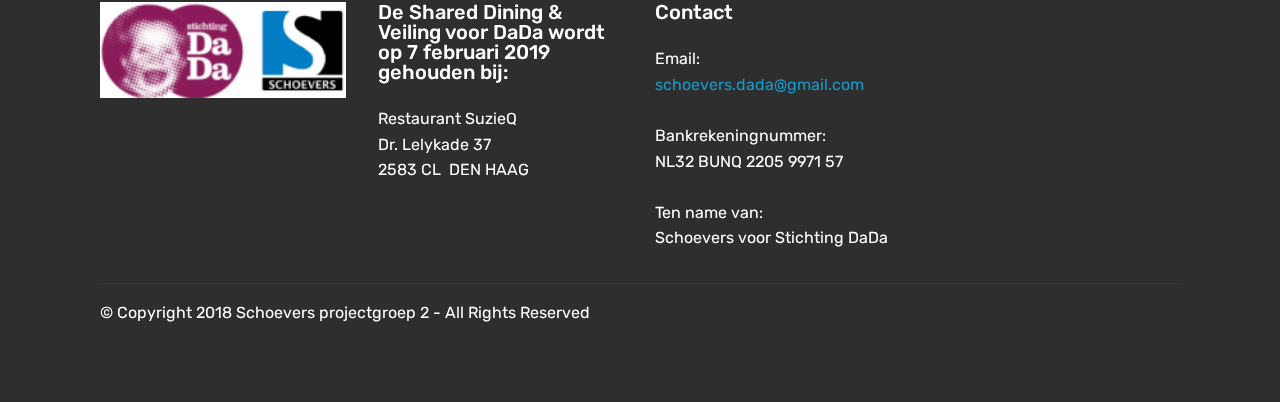
==== commit db8f6a5f: "create github pages" ====
--- a/index.html
+++ b/index.html
@@ -78,7 +78,7 @@
     </nav>
 </section>
 
-<section class="engine"><a href="https://mobirise.info/u">bootstrap website templates</a></section><section class="cid-qTkA127IK8 mbr-fullscreen mbr-parallax-background" id="header2-1">
+<section class="engine"><a href="https://mobirise.info">Mobirise</a></section><section class="cid-qTkA127IK8 mbr-fullscreen mbr-parallax-background" id="header2-1">
 
     
 
@@ -92,7 +92,7 @@
                 
                 <p class="mbr-text pb-3 mbr-fonts-style display-5">
                     Wij, vier studenten van Schoevers, zetten ons in voor Stichting DaDa. Overheerlijk dineren met uitzicht op de Scheveningse haven en tegelijkertijd uw steentje bijdragen aan het goede doel. Wat wilt u nog meer?<br><br>Op <strong>donderdag 7 februari</strong> vindt ons evenement plaats. <br>Komt u ook?&nbsp;<br><br>Er zijn nog maar <strong>een beperkt aantal&nbsp;</strong>&nbsp;kaarten beschikbaar. 
-<br>Bestellen kan nog <strong>t/m vrijdag 1 februari</strong>. Wees er snel bij! OP=OP!</p>
+<br>Bestellen kan nog <strong>t/m vandaag</strong>. Wees er snel bij! OP=OP!</p>
                 <div class="mbr-section-btn"><a class="btn btn-md btn-secondary display-4" href="bestel-kaarten.html">BESTEL KAARTEN</a></div>
             </div>
         </div>
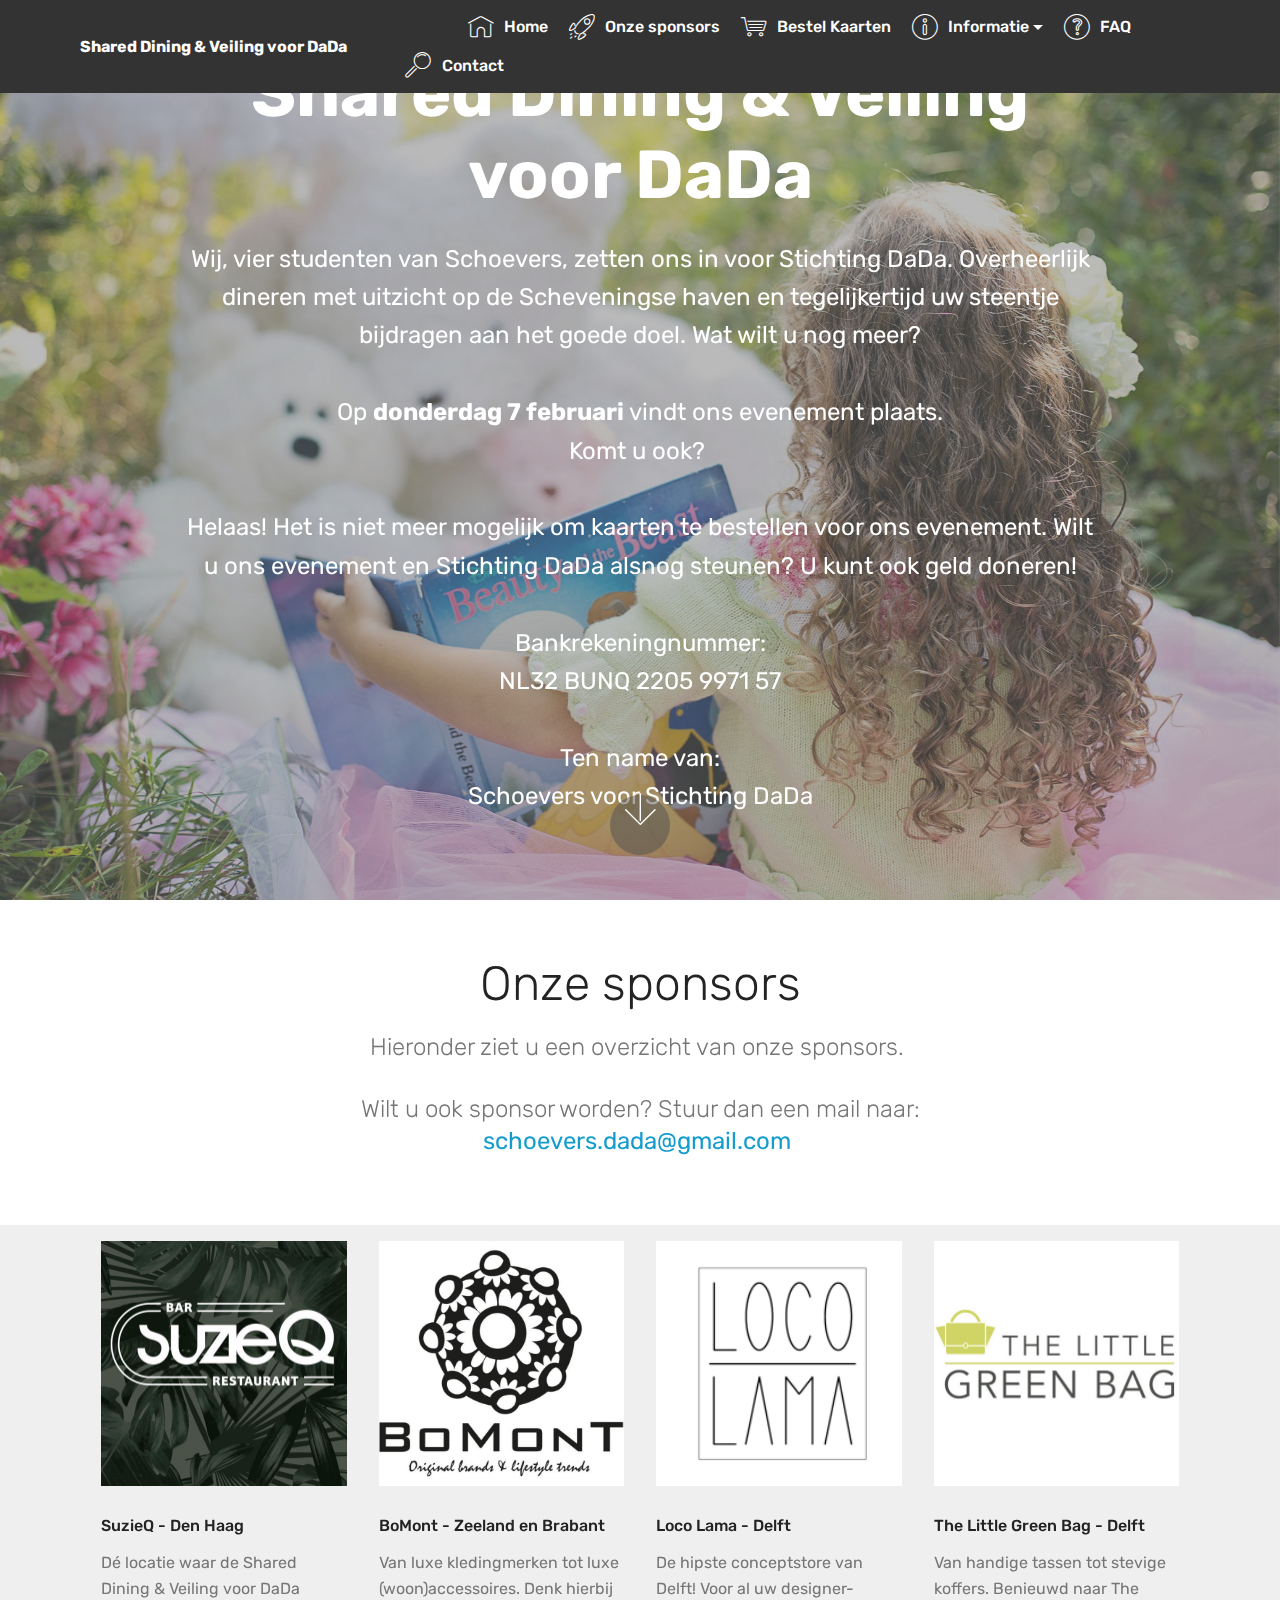
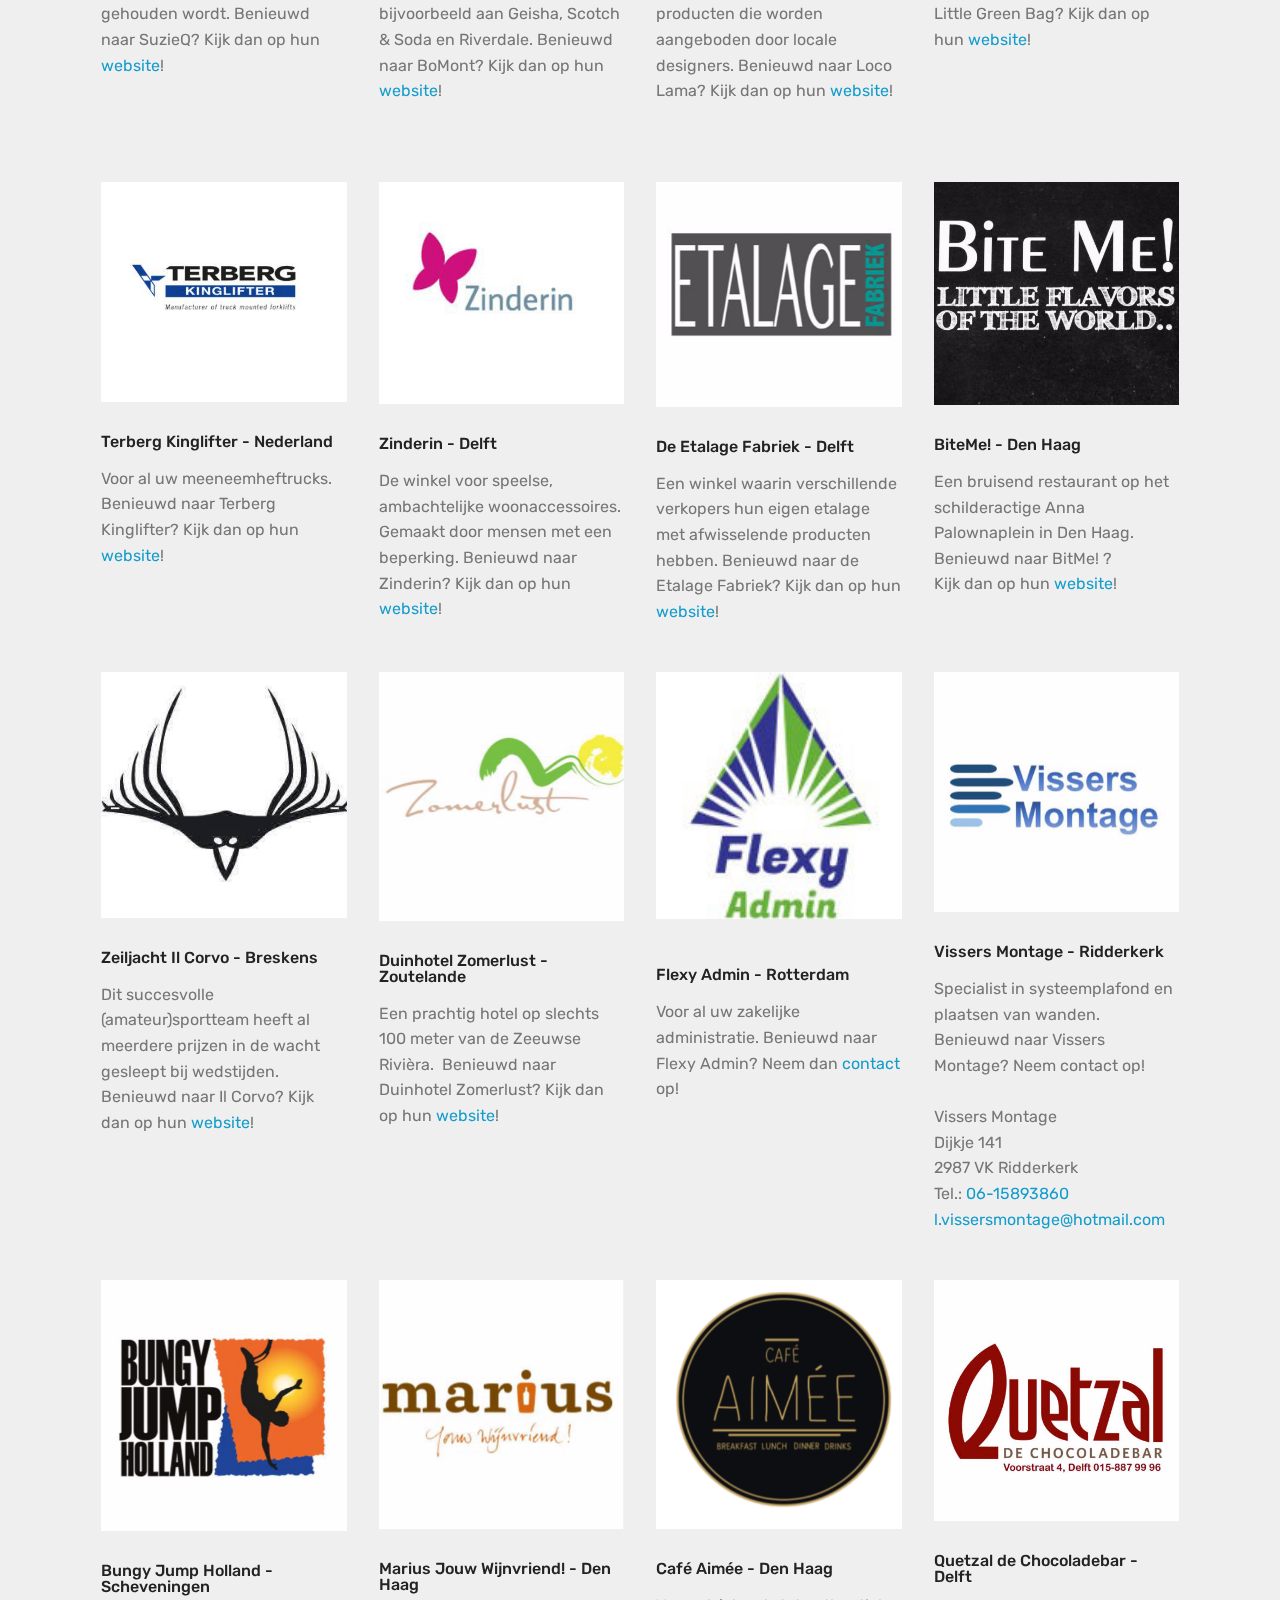
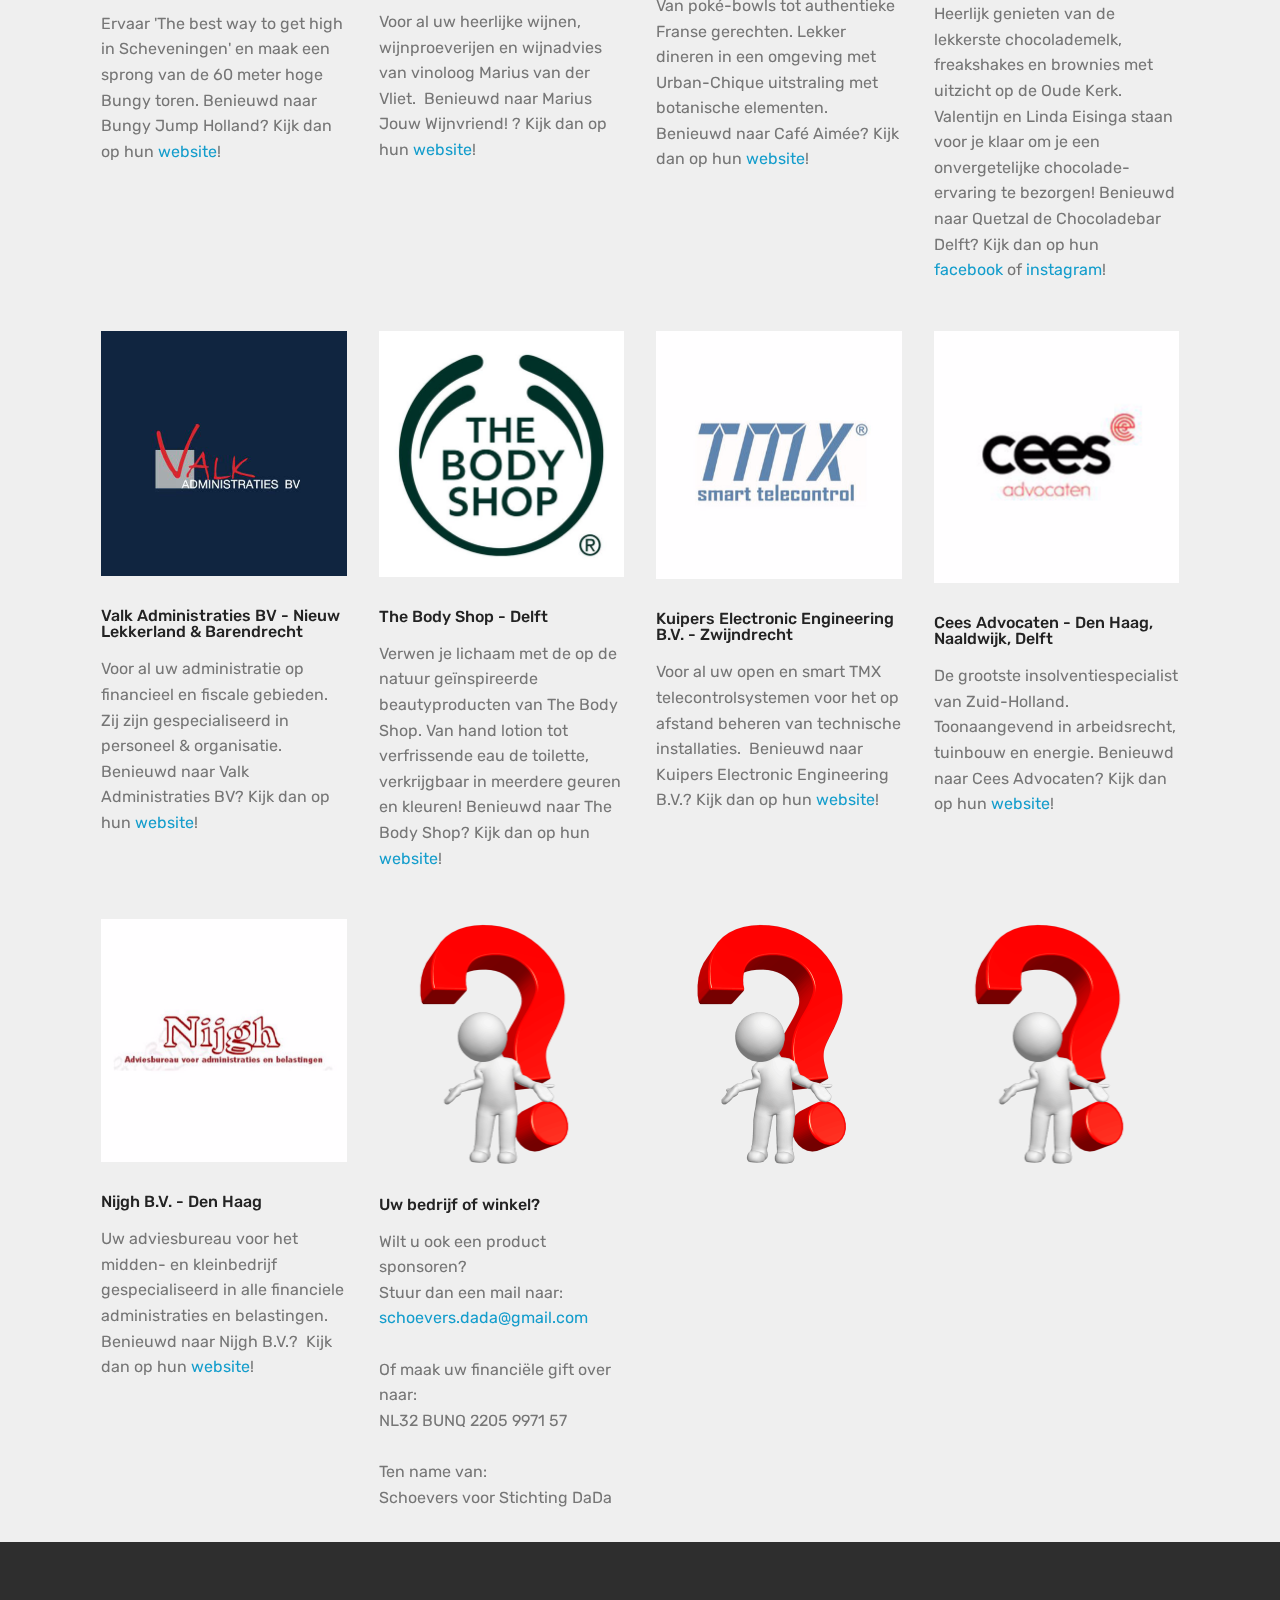
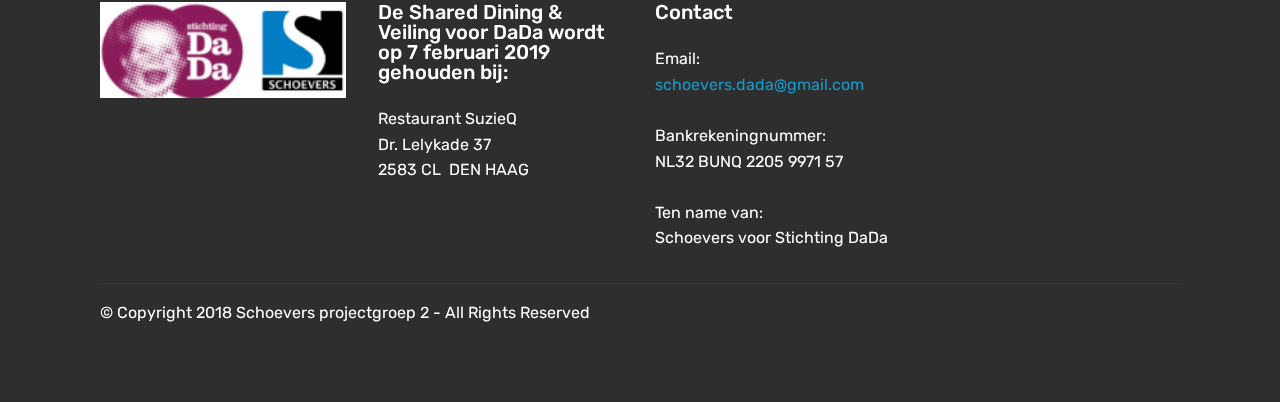
==== commit eee214b2: "create github pages" ====
--- a/index.html
+++ b/index.html
@@ -78,7 +78,7 @@
     </nav>
 </section>
 
-<section class="engine"><a href="https://mobirise.info">Mobirise</a></section><section class="cid-qTkA127IK8 mbr-fullscreen mbr-parallax-background" id="header2-1">
+<section class="engine"><a href="https://mobirise.info/a">online web builder</a></section><section class="cid-qTkA127IK8 mbr-fullscreen mbr-parallax-background" id="header2-1">
 
     
 
@@ -91,9 +91,14 @@
                     Shared Dining &amp; Veiling voor DaDa</h1>
                 
                 <p class="mbr-text pb-3 mbr-fonts-style display-5">
-                    Wij, vier studenten van Schoevers, zetten ons in voor Stichting DaDa. Overheerlijk dineren met uitzicht op de Scheveningse haven en tegelijkertijd uw steentje bijdragen aan het goede doel. Wat wilt u nog meer?<br><br>Op <strong>donderdag 7 februari</strong> vindt ons evenement plaats. <br>Komt u ook?&nbsp;<br><br>Er zijn nog maar <strong>een beperkt aantal&nbsp;</strong>&nbsp;kaarten beschikbaar. 
-<br>Bestellen kan nog <strong>t/m vandaag</strong>. Wees er snel bij! OP=OP!</p>
-                <div class="mbr-section-btn"><a class="btn btn-md btn-secondary display-4" href="bestel-kaarten.html">BESTEL KAARTEN</a></div>
+                    Wij, vier studenten van Schoevers, zetten ons in voor Stichting DaDa. Overheerlijk dineren met uitzicht op de Scheveningse haven en tegelijkertijd uw steentje bijdragen aan het goede doel. Wat wilt u nog meer?<br><br>Op <strong>donderdag 7 februari</strong> vindt ons evenement plaats. <br>Komt u ook?&nbsp;<br><br>Helaas! Het is niet meer mogelijk om kaarten te bestellen voor ons evenement. Wilt u ons evenement en Stichting DaDa alsnog steunen? U kunt ook geld doneren! 
+<br>
+<br>Bankrekeningnummer: 
+<br>NL32 BUNQ 2205 9971 57 
+<br>
+<br>Ten name van: 
+<br>Schoevers voor Stichting DaDa<br></p>
+                
             </div>
         </div>
     </div>
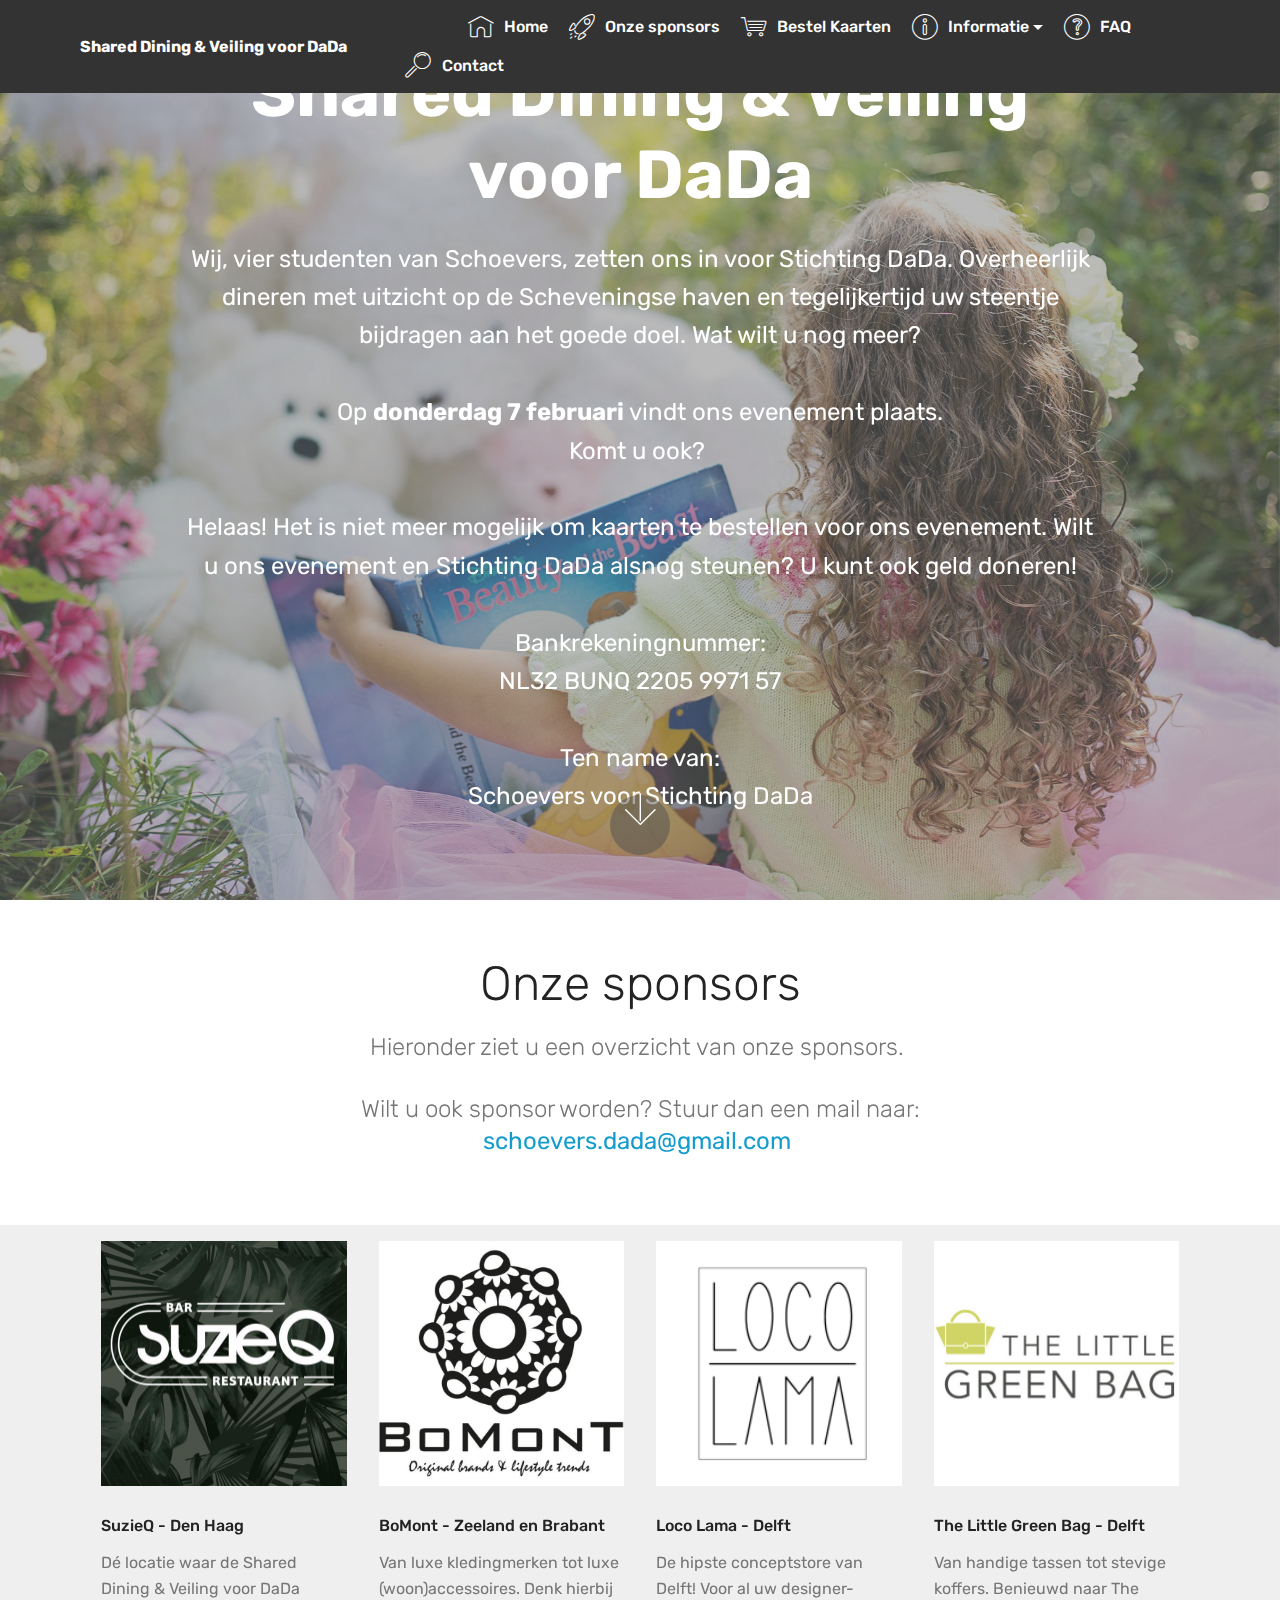
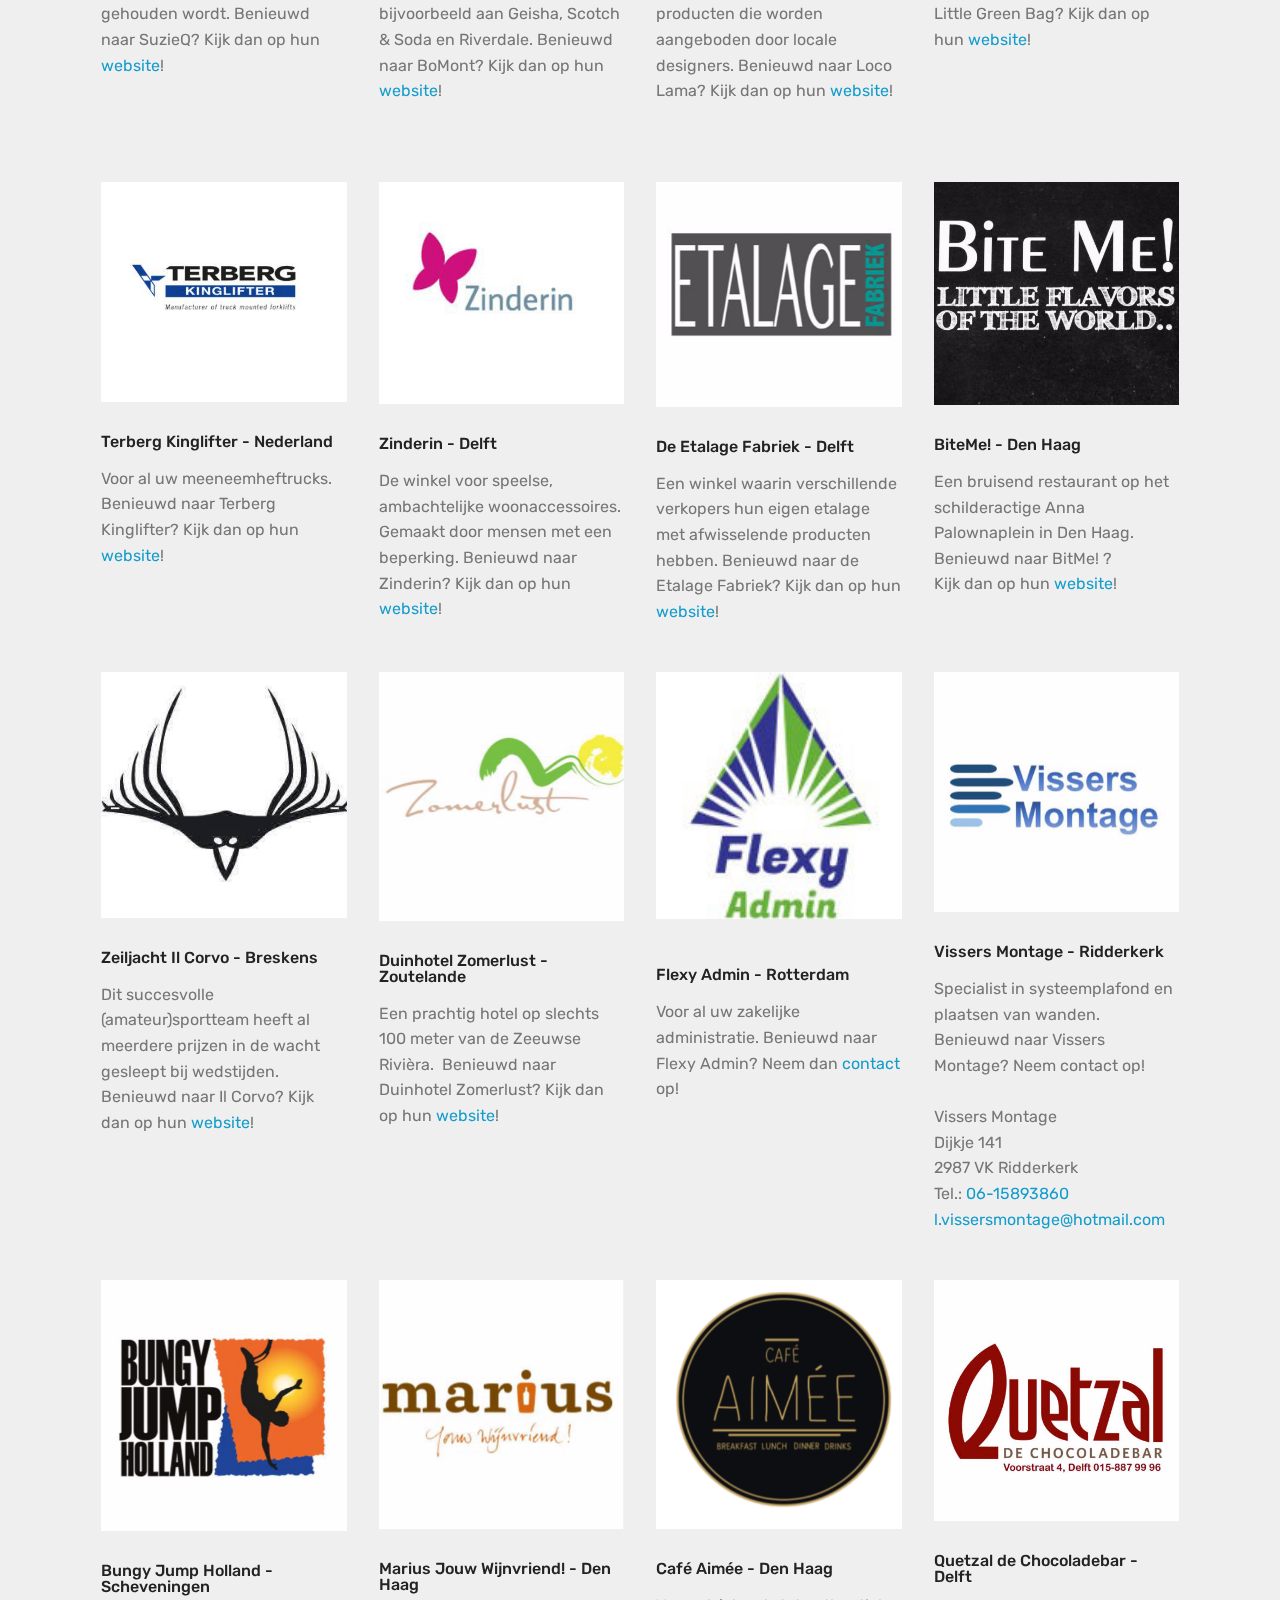
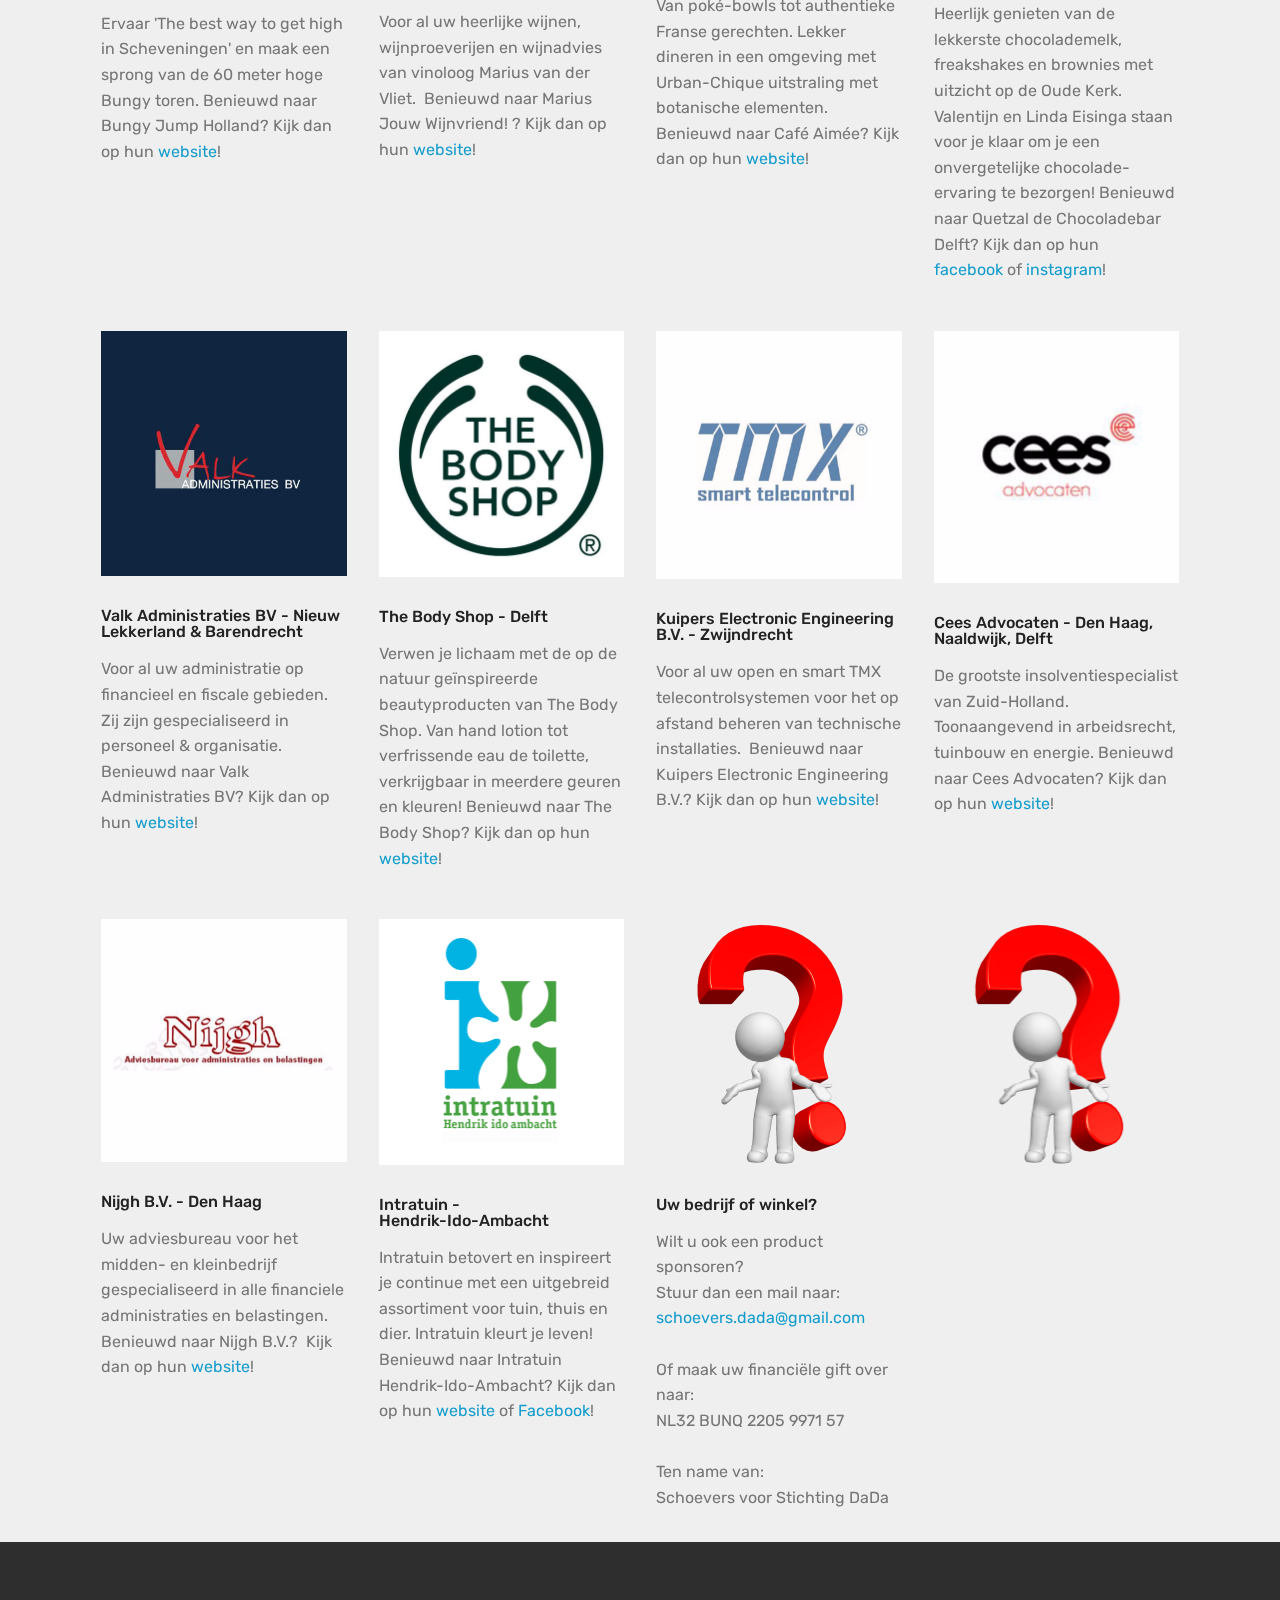
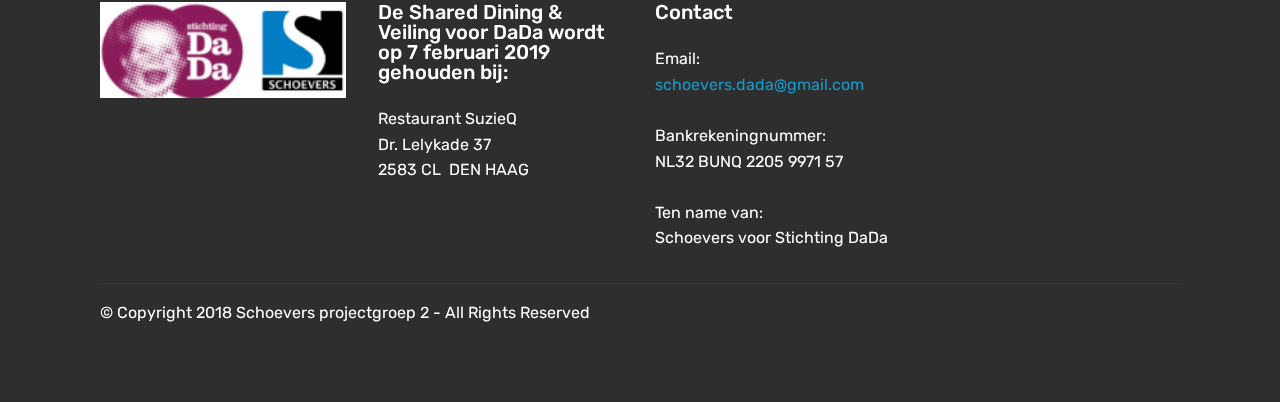
==== commit 0c9aade1: "create github pages" ====
--- a/index.html
+++ b/index.html
@@ -78,7 +78,7 @@
     </nav>
 </section>
 
-<section class="engine"><a href="https://mobirise.info/a">online web builder</a></section><section class="cid-qTkA127IK8 mbr-fullscreen mbr-parallax-background" id="header2-1">
+<section class="engine"><a href="https://mobirise.info/j">website templates</a></section><section class="cid-qTkA127IK8 mbr-fullscreen mbr-parallax-background" id="header2-1">
 
     
 
@@ -450,9 +450,21 @@
             <div class="card p-3 col-12 col-md-6 col-lg-3">
                 <div class="card-wrapper">
                     <div class="card-img">
+                        <a href="https://www.intratuin.nl/winkels/intratuin-hendrik-ido-ambacht" target="_blank"><img src="assets/images/logo-intratuin-hendrik-ido-ambacht-492x492.png" alt="Mobirise" title=""></a>
+                    </div>
+                    <div class="card-box ">
+                        <h4 class="card-title pb-3 mbr-fonts-style display-7">Intratuin - <br>Hendrik-Ido-Ambacht</h4>
+                        <p class="mbr-text mbr-fonts-style display-7">Intratuin betovert en inspireert je continue met een uitgebreid assortiment voor tuin, thuis en dier. Intratuin kleurt je leven! Benieuwd naar Intratuin Hendrik-Ido-Ambacht? Kijk dan op hun <a href="https://www.intratuin.nl/winkels/intratuin-hendrik-ido-ambacht" target="_blank">website </a>of <a href="https://www.facebook.com/Intratuinhendrikidoambacht/" target="_blank">Facebook</a>!&nbsp;<br></p>
+                    </div>
+                </div>
+            </div>
+
+            <div class="card p-3 col-12 col-md-6 col-lg-3">
+                <div class="card-wrapper">
+                    <div class="card-img">
                         <img src="assets/images/man-with-question-5-492x492.png" alt="Mobirise" title="">
                     </div>
-                    <div class="card-box ">
+                    <div class="card-box">
                         <h4 class="card-title pb-3 mbr-fonts-style display-7">Uw bedrijf of winkel?</h4>
                         <p class="mbr-text mbr-fonts-style display-7">Wilt u ook een product sponsoren? 
 <br>Stuur dan een mail naar: <a href="mailto:schoevers.dada@gmail.com">schoevers.dada@gmail.com</a> 
@@ -462,18 +474,6 @@
 <br>
 <br>Ten name van: 
 <br>Schoevers voor Stichting DaDa</p>
-                    </div>
-                </div>
-            </div>
-
-            <div class="card p-3 col-12 col-md-6 col-lg-3">
-                <div class="card-wrapper">
-                    <div class="card-img">
-                        <img src="assets/images/man-with-question-5-492x492.png" alt="Mobirise" title="">
-                    </div>
-                    <div class="card-box">
-                        <h4 class="card-title pb-3 mbr-fonts-style display-7"></h4>
-                        <p class="mbr-text mbr-fonts-style display-7"></p>
                     </div>
                 </div>
             </div>
